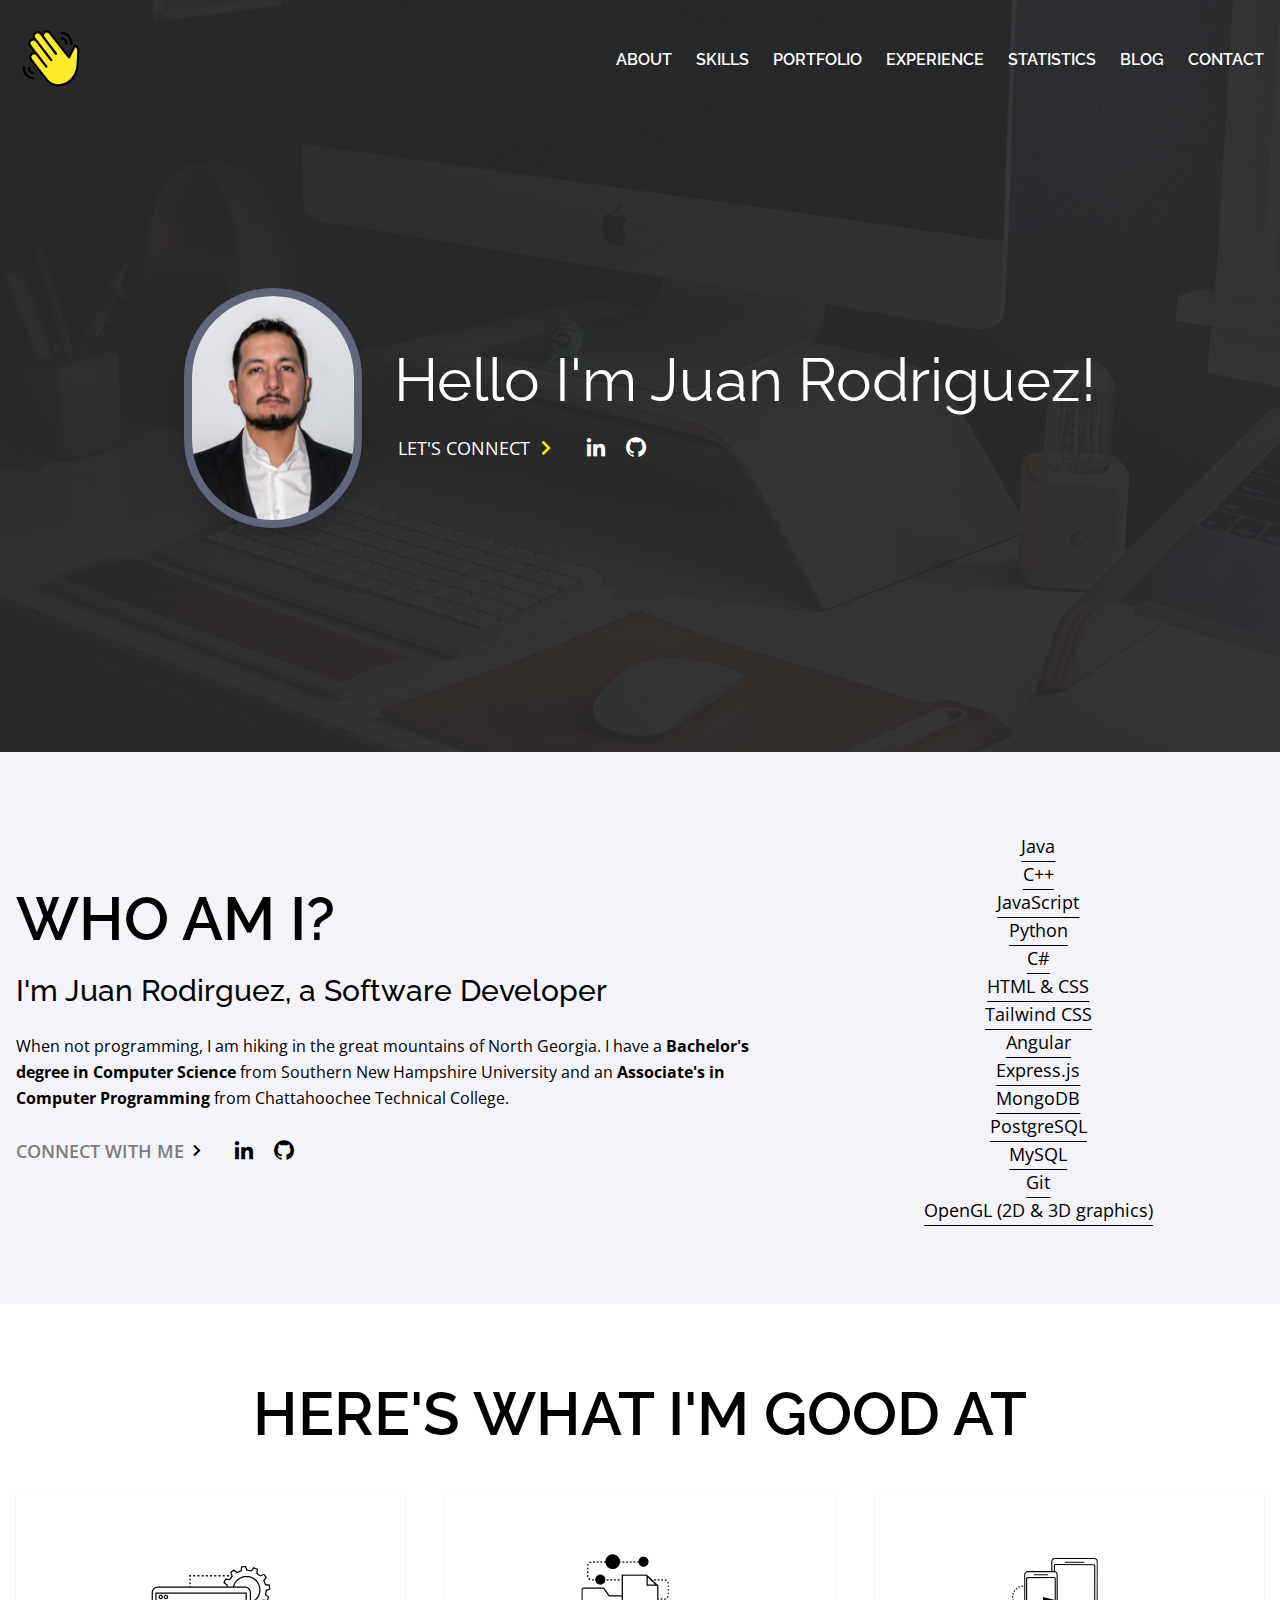
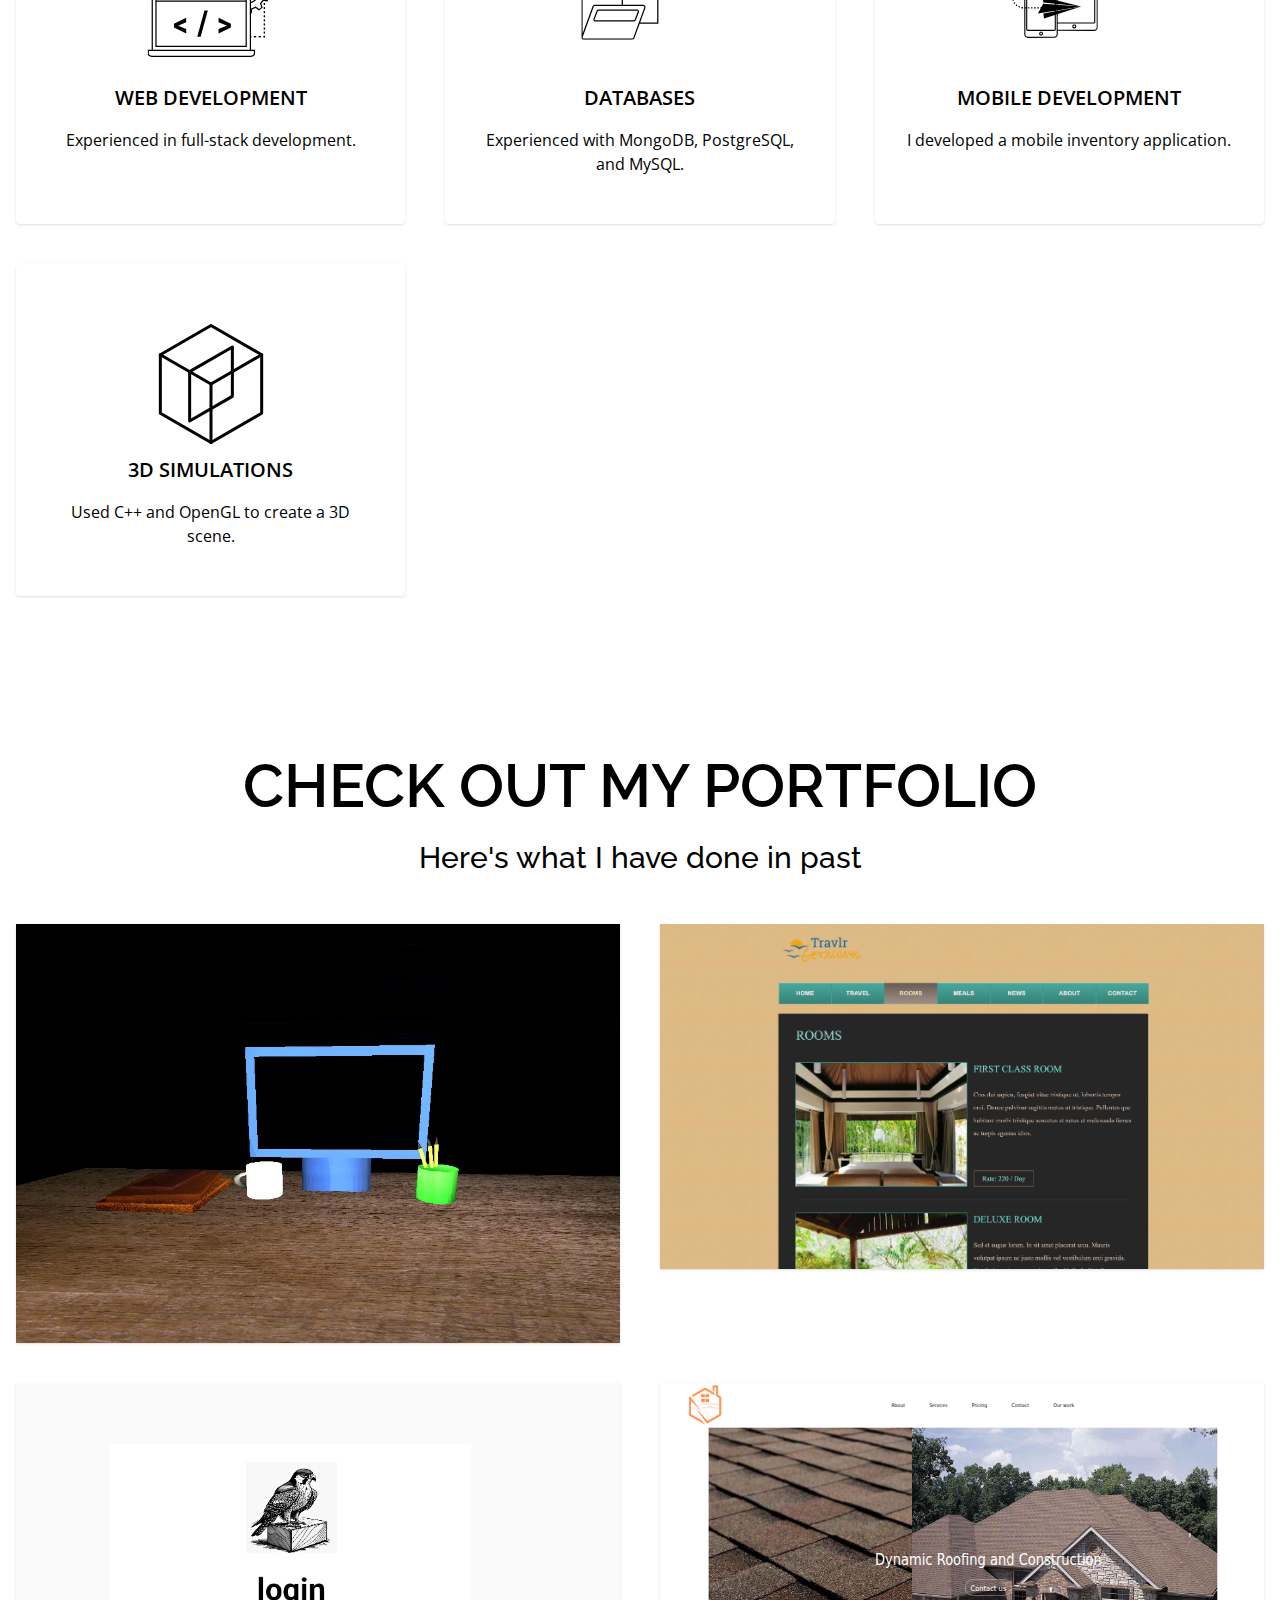
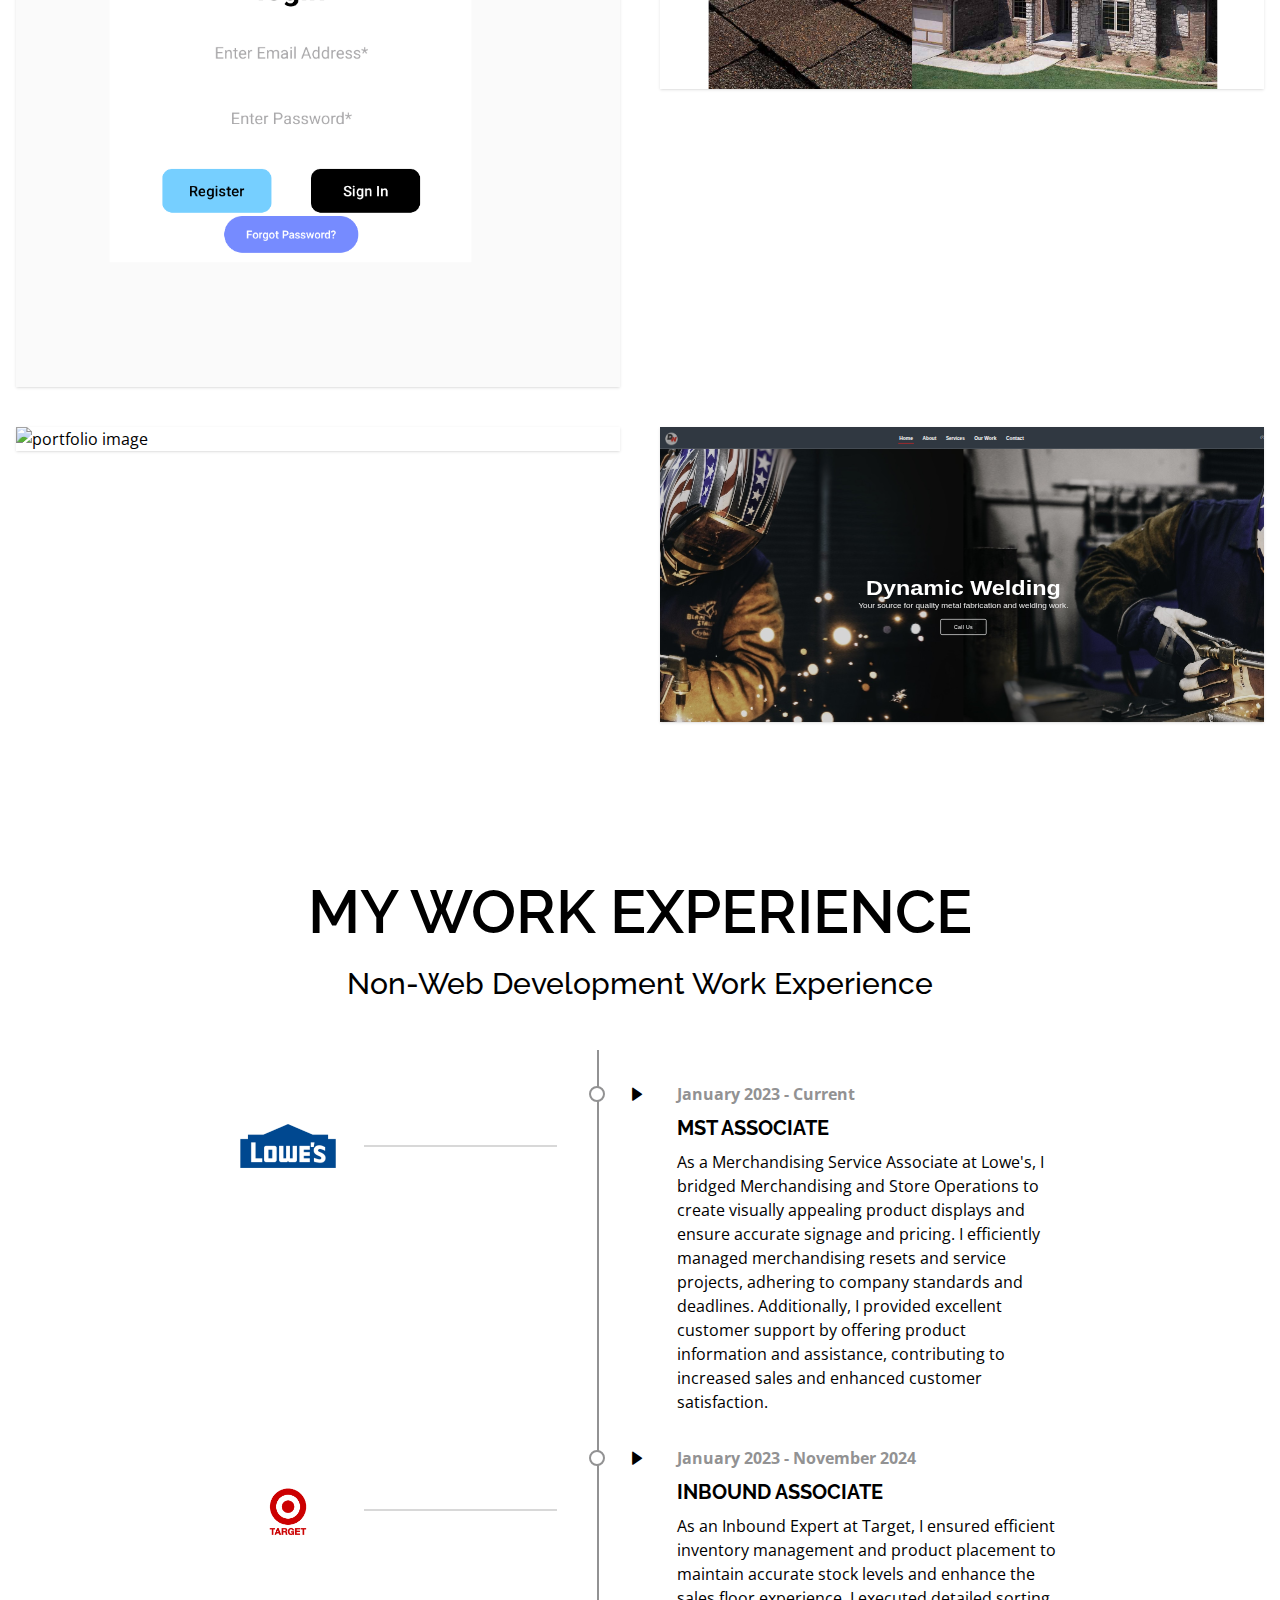
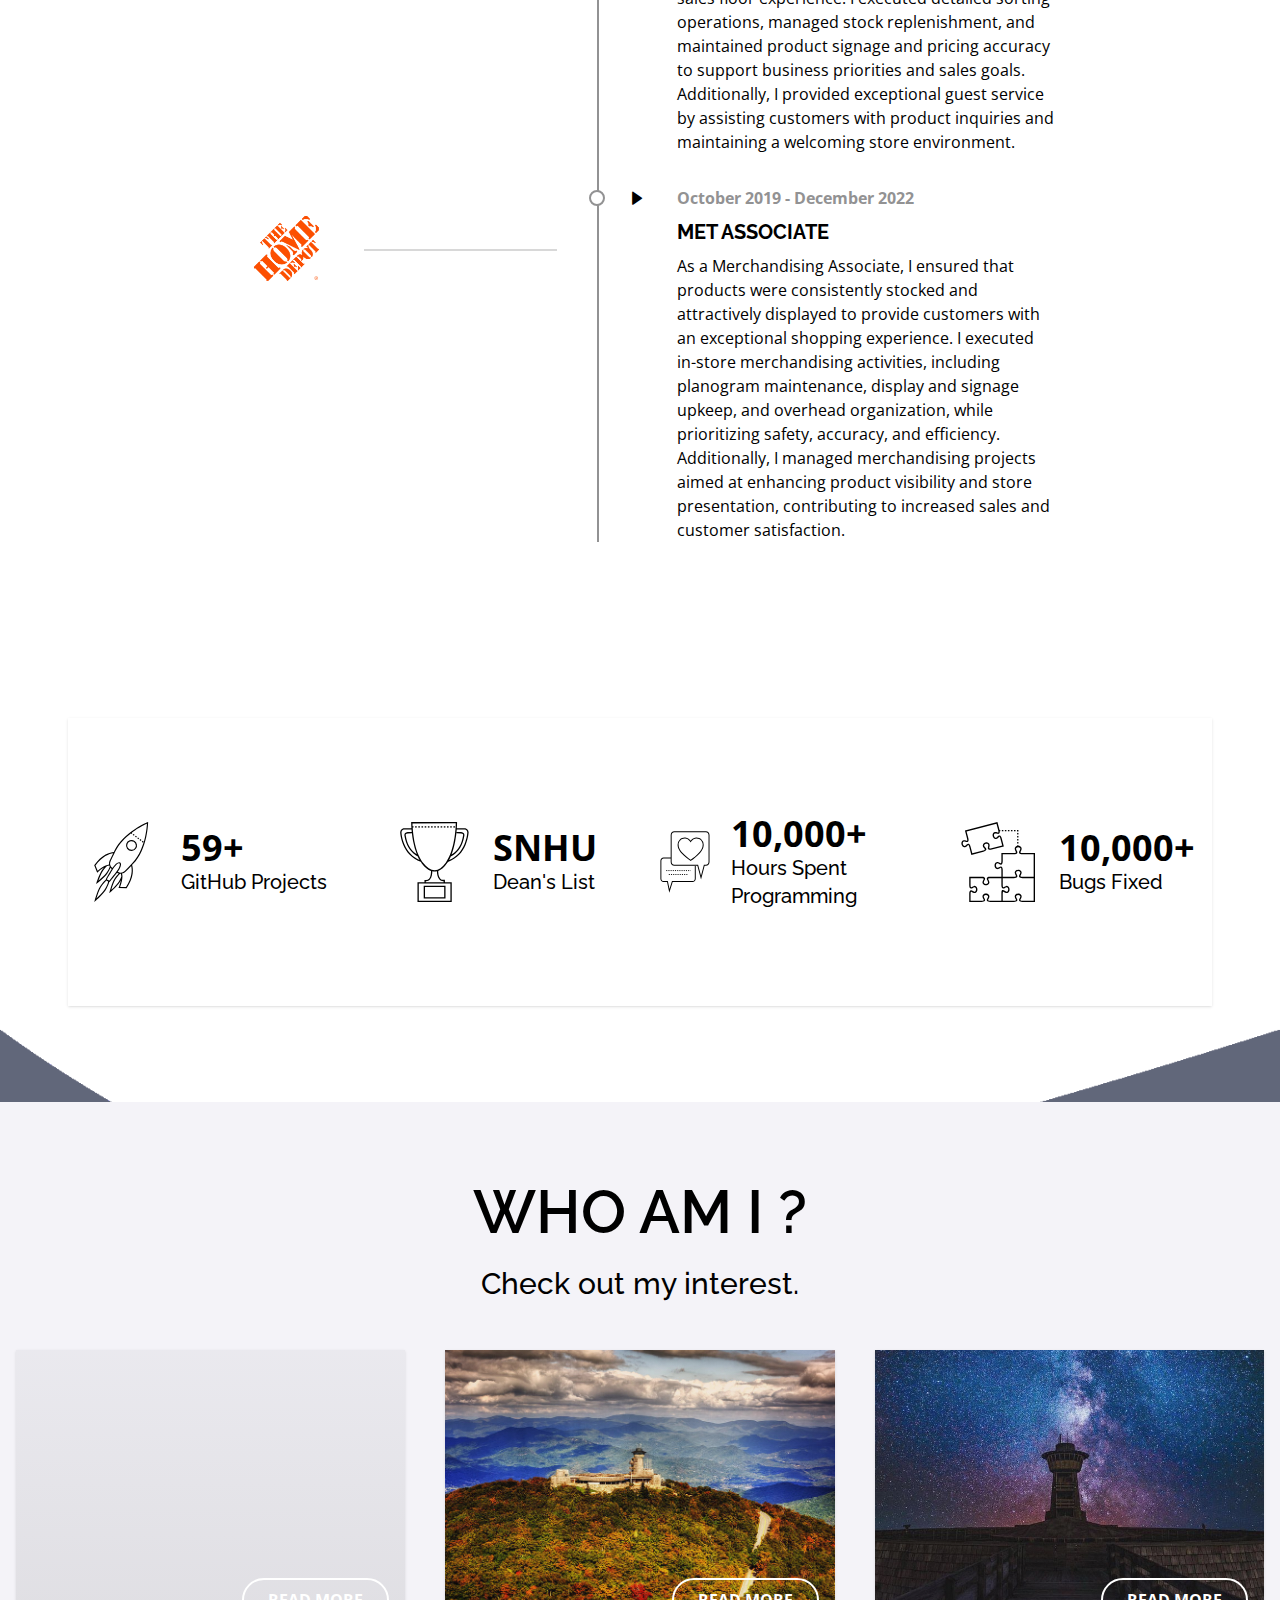
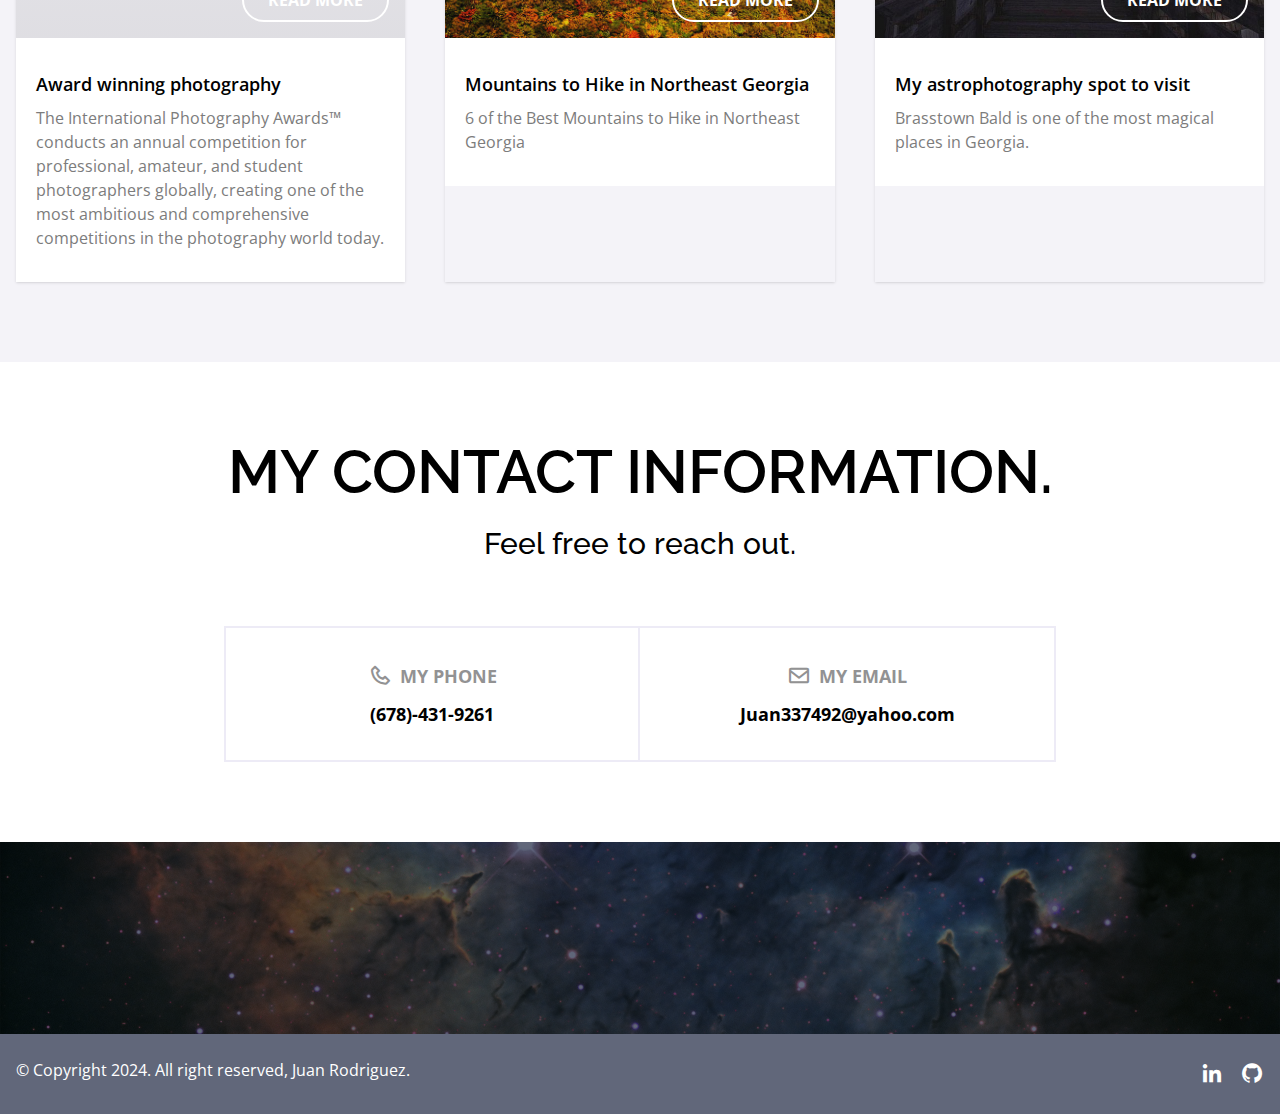
==== index.html @ d8a42fc8 "portfolio v1.8" ====
<!DOCTYPE html>
<html lang="en">

<head>
  <meta charset="utf-8" />

  <meta content="IE=edge,chrome=1" http-equiv="X-UA-Compatible" />

  <meta content="width=device-width, initial-scale=1, shrink-to-fit=no" name="viewport" />

  <title>Juan Rodriguez</title>

  <meta property="og:title" content="Juan Rodriguez portfolio" />

  <meta property="og:locale" content="en_US" />

  <link rel="canonical" href="//" />

  <meta property="og:url" content="//" />

  <meta name="description"
    content="Juan Rodriguez portfolio website." />

  <link rel="icon" type="image/png" href="assets/img/hello.svg" />

  <meta name="theme-color" content="#272829" />

  <meta property="og:site_name" content="Atom Template" />

  <meta property="og:image" content="/assets/img/social.jpg" />

  <meta name="twitter:card" content="summary_large_image" />

  <meta name="twitter:site" content="@tailwindmade" />

  <link crossorigin="crossorigin" href="https://fonts.gstatic.com" rel="preconnect" />

  <link as="style"
    href="https://fonts.googleapis.com/css2?family=Open+Sans:wght@300;400;600&family=Raleway:wght@400;500;600;700&display=swap"
    rel="preload" />

  <link
    href="https://fonts.googleapis.com/css2?family=Open+Sans:wght@300;400;600&family=Raleway:wght@400;500;600;700&display=swap"
    rel="stylesheet" />

  <link href="https://unpkg.com/boxicons@2.0.7/css/boxicons.min.css" rel="stylesheet" />

  <link crossorigin="anonymous" href="assets/styles/main.min.css" media="screen" rel="stylesheet" />

  <script defer src="https://unpkg.com/@alpine-collective/toolkit@1.0.0/dist/cdn.min.js"></script>

  <script defer src="https://unpkg.com/alpinejs@3.x.x/dist/cdn.min.js"></script>


</head>


<body :class="{ 'overflow-hidden max-h-screen': mobileMenu }" class="relative" x-data="{ mobileMenu: false }">

  <div id="main" class="relative">
    <div x-data="{
    triggerNavItem(id) {
        $scroll(id)
    },
    triggerMobileNavItem(id) {
        mobileMenu = false;
        this.triggerNavItem(id)
    }
}">
      <div class="w-full z-50 top-0 py-3 sm:py-5  absolute
  ">
        <div class="container flex items-center justify-between">
          <div>
            <a href="/">
              <img src="assets/img/hello.svg" class="w-20 lg:w-20" alt="logo image" />
            </a>
          </div>
          <div class="hidden lg:block">
            <ul class="flex items-center">

              <li class="group pl-6">

                <span @click="triggerNavItem('#about')"
                  class="cursor-pointer pt-0.5 font-header font-semibold uppercase text-white">About</span>

                <span class="block h-0.5 w-full bg-transparent group-hover:bg-yellow"></span>
              </li>

              <li class="group pl-6">

                <span @click="triggerNavItem('#services')"
                  class="cursor-pointer pt-0.5 font-header font-semibold uppercase text-white">Skills</span>

                <span class="block h-0.5 w-full bg-transparent group-hover:bg-yellow"></span>
              </li>

              <li class="group pl-6">

                <span @click="triggerNavItem('#portfolio')"
                  class="cursor-pointer pt-0.5 font-header font-semibold uppercase text-white">Portfolio</span>

                <span class="block h-0.5 w-full bg-transparent group-hover:bg-yellow"></span>
              </li>

              <li class="group pl-6">

                <span @click="triggerNavItem('#work')"
                  class="cursor-pointer pt-0.5 font-header font-semibold uppercase text-white">Experience</span>

                <span class="block h-0.5 w-full bg-transparent group-hover:bg-yellow"></span>
              </li>

              <li class="group pl-6">

                <span @click="triggerNavItem('#statistics')"
                  class="cursor-pointer pt-0.5 font-header font-semibold uppercase text-white">Statistics</span>

                <span class="block h-0.5 w-full bg-transparent group-hover:bg-yellow"></span>
              </li>

              <li class="group pl-6">

                <span @click="triggerNavItem('#blog')"
                  class="cursor-pointer pt-0.5 font-header font-semibold uppercase text-white">Blog</span>

                <span class="block h-0.5 w-full bg-transparent group-hover:bg-yellow"></span>
              </li>

              <li class="group pl-6">

                <span @click="triggerNavItem('#contact')"
                  class="cursor-pointer pt-0.5 font-header font-semibold uppercase text-white">Contact</span>

                <span class="block h-0.5 w-full bg-transparent group-hover:bg-yellow"></span>
              </li>

            </ul>
          </div>
          <div class="block lg:hidden">
            <button @click="mobileMenu = true">
              <i class="bx bx-menu text-4xl text-white"></i>
            </button>
          </div>
        </div>
      </div>

      <div
        class="pointer-events-none fixed inset-0 z-70 min-h-screen bg-black bg-opacity-70 opacity-0 transition-opacity lg:hidden"
        :class="{ 'opacity-100 pointer-events-auto': mobileMenu }">
        <div class="absolute right-0 min-h-screen w-2/3 bg-primary py-4 px-8 shadow md:w-1/3">
          <button class="absolute top-0 right-0 mt-4 mr-4" @click="mobileMenu = false">
            <img src="assets/img/icon-close.svg" class="h-10 w-auto" alt="" />
          </button>

          <ul class="mt-8 flex flex-col">

            <li class="py-2">

              <span @click="triggerMobileNavItem('#about')"
                class="cursor-pointer pt-0.5 font-header font-semibold uppercase text-white">About</span>

            </li>

            <li class="py-2">

              <span @click="triggerMobileNavItem('#services')"
                class="cursor-pointer pt-0.5 font-header font-semibold uppercase text-white">Services</span>

            </li>

            <li class="py-2">

              <span @click="triggerMobileNavItem('#portfolio')"
                class="cursor-pointer pt-0.5 font-header font-semibold uppercase text-white">Portfolio</span>

            </li>

            <li class="py-2">

              <span @click="triggerMobileNavItem('#clients')"
                class="cursor-pointer pt-0.5 font-header font-semibold uppercase text-white">Clients</span>

            </li>

            <li class="py-2">

              <span @click="triggerMobileNavItem('#work')"
                class="cursor-pointer pt-0.5 font-header font-semibold uppercase text-white">Work</span>

            </li>

            <li class="py-2">

              <span @click="triggerMobileNavItem('#statistics')"
                class="cursor-pointer pt-0.5 font-header font-semibold uppercase text-white">Statistics</span>

            </li>

            <li class="py-2">

              <span @click="triggerMobileNavItem('#blog')"
                class="cursor-pointer pt-0.5 font-header font-semibold uppercase text-white">Blog</span>

            </li>

            <li class="py-2">

              <span @click="triggerMobileNavItem('#contact')"
                class="cursor-pointer pt-0.5 font-header font-semibold uppercase text-white">Contact</span>

            </li>

          </ul>
        </div>
      </div>


      <div>
        <div class="relative bg-cover bg-center bg-no-repeat py-8"
          style="background-image: url(assets/img/bg-hero.jpg)">
          <div
            class="absolute inset-0 z-20 bg-gradient-to-r from-hero-gradient-from to-hero-gradient-to bg-cover bg-center bg-no-repeat">
          </div>

          <div class="container relative z-30 pt-20 pb-12 sm:pt-56 sm:pb-48 lg:pt-64 lg:pb-48">
            <div class="flex flex-col items-center justify-center lg:flex-row">
              <div class="rounded-full border-8 border-primary shadow-xl">
                <img src="assets/img/me.JPG" class="h-48 rounded-full sm:h-56" alt="me" />
              </div>
              <div class="pt-8 sm:pt-10 lg:pl-8 lg:pt-0">
                <h1 class="text-center font-header text-4xl text-white sm:text-left sm:text-5xl md:text-6xl">
                  Hello I'm Juan Rodriguez!
                </h1>
                <div class="flex flex-col justify-center pt-3 sm:flex-row sm:pt-5 lg:justify-start">
                  <div class="flex items-center justify-center pl-0 sm:justify-start md:pl-1">
                    <p class="font-body text-lg uppercase text-white">Let's connect</p>
                    <div class="hidden sm:block">
                      <i class="bx bx-chevron-right text-3xl text-yellow"></i>
                    </div>
                  </div>
                  <div class="flex items-center justify-center pt-5 pl-2 sm:justify-start sm:pt-0">
                    <a href="https://www.linkedin.com/in/juan-rodriguez-tech/" class="pl-4">
                      <i class="bx bxl-linkedin text-2xl text-white hover:text-yellow"></i>
                    </a>
                    <a href="https://github.com/Juan337492" class="pl-4">
                      <i class="bx bxl-github text-2xl text-white hover:text-yellow"></i>
                    </a>
                  </div>
                </div>
              </div>
            </div>
          </div>
        </div>

        <div class="bg-grey-50" id="about">
          <div class="container flex flex-col items-center py-16 md:py-20 lg:flex-row">
            <div class="w-full text-center sm:w-3/4 lg:w-3/5 lg:text-left">
              <h2 class="font-header text-4xl font-semibold uppercase text-primary sm:text-5xl lg:text-6xl">
                Who am I?
              </h2>
              <h4 class="pt-6 font-header text-xl font-medium text-black sm:text-2xl lg:text-3xl">
                I'm Juan Rodirguez, a Software Developer
              </h4>
              <p class="pt-6 font-body leading-relaxed text-grey-800">
                When not programming, I am hiking in the great mountains of North Georgia. 
                I have a <b>Bachelor's degree in Computer Science</b> from Southern New Hampshire University and an <b>Associate's in Computer Programming</b> from Chattahoochee Technical College. 
              </p>
              <div class="flex flex-col justify-center pt-6 sm:flex-row lg:justify-start">
                <div class="flex items-center justify-center sm:justify-start">
                  <p class="font-body text-lg font-semibold uppercase text-grey-20">
                    Connect with me
                  </p>
                  <div class="hidden sm:block">
                    <i class="bx bx-chevron-right text-2xl text-primary"></i>
                  </div>
                </div>
                <div class="flex items-center justify-center pt-5 pl-2 sm:justify-start sm:pt-0">
                  <a href="https://www.linkedin.com/in/juan-rodriguez-tech/" class="pl-4">
                    <i class="bx bxl-linkedin text-2xl text-primary hover:text-yellow"></i>
                  </a>
                  <a href="https://github.com/Juan337492" class="pl-4">
                    <i class="bx bxl-github text-2xl text-primary hover:text-yellow"></i>
                  </a>
                </div>
              </div>
            </div>
            <div class="w-full pl-0 pt-10 sm:w-3/4 lg:w-2/5 lg:pl-12 lg:pt-0 text-center">
             <ul class="text-lg list-none" style="text-decoration: underline;text-underline-offset: 8px;">
              <li>Java</li>
              <li>C++</li>
              <li>JavaScript</li>
              <li>Python</li>
              <li>C#</li>
              <li>HTML & CSS</li>
              <li>Tailwind CSS</li>
              <li>Angular</li>
              <li>Express.js</li>
              <li>MongoDB</li>
              <li>PostgreSQL</li>
              <li>MySQL</li>
              <li>Git</li>
              <li>OpenGL (2D & 3D graphics)</li>
              </ul>
            </div>
          </div>
        </div>

        <div class="container py-16 md:py-20" id="services">
          <h2 class="text-center font-header text-4xl font-semibold uppercase text-primary sm:text-5xl lg:text-6xl">
            Here's what I'm good at
          </h2>

          <div class="grid grid-cols-1 gap-6 pt-10 sm:grid-cols-2 md:gap-10 md:pt-12 lg:grid-cols-3">
            <div class="group rounded px-8 py-12 shadow hover:bg-primary">
              <div class="mx-auto h-24 w-24 text-center xl:h-28 xl:w-28">
                <div class="hidden group-hover:block">
                  <img src="assets/img/icon-development-white.svg"  alt="development icon" />
                </div>
                <div class="block group-hover:hidden">
                  <img src="assets/img/icon-development-black.svg" alt="development icon" />
                </div>
              </div>
              <div class="text-center">
                <h3 class="pt-8 text-lg font-semibold uppercase text-primary group-hover:text-yellow lg:text-xl">
                  WEB DEVELOPMENT
                </h3>
                <p class="text-grey pt-4 text-sm group-hover:text-white md:text-base">
                  Experienced in full-stack development.
                </p>
              </div>
            </div>
            <div class="group rounded px-8 py-12 shadow hover:bg-primary">
              <div class="mx-auto h-24 w-24 text-center xl:h-28 xl:w-28">
                <div class="hidden group-hover:block">
                  <img src="assets/img/icon-content-white.svg" alt="content marketing icon" />
                </div>
                <div class="block group-hover:hidden">
                  <img src="assets/img/icon-content-black.svg" alt="content marketing icon" />
                </div>
              </div>
              <div class="text-center">
                <h3 class="pt-8 text-lg font-semibold uppercase text-primary group-hover:text-yellow lg:text-xl">
                  DATABASES
                </h3>
                <p class="text-grey pt-4 text-sm group-hover:text-white md:text-base">
                  Experienced with MongoDB, PostgreSQL, and MySQL.
                </p>
              </div>
            </div>
            <div class="group rounded px-8 py-12 shadow hover:bg-primary">
              <div class="mx-auto h-24 w-24 text-center xl:h-28 xl:w-28">
                <div class="hidden group-hover:block">
                  <img src="assets/img/icon-mobile-white.svg" alt="Mobile Application icon" />
                </div>
                <div class="block group-hover:hidden">
                  <img src="assets/img/icon-mobile-black.svg" alt="Mobile Application icon" />
                </div>
              </div>
              <div class="text-center">
                <h3 class="pt-8 text-lg font-semibold uppercase text-primary group-hover:text-yellow lg:text-xl">
                  Mobile Development
                </h3>
                <p class="text-grey pt-4 text-sm group-hover:text-white md:text-base">
                  I developed a mobile inventory application. 
                </p>
              </div>
            </div>
            <div class="group rounded px-8 py-12 shadow hover:bg-primary">
              <div class="mx-auto h-24 w-24 text-center xl:h-28 xl:w-28">
                <div class="hidden group-hover:block">
                  <img src="assets/img/3dwhite.svg" alt="Email Marketing icon" />
                </div>
                <div class="block group-hover:hidden">
                  <img src="assets/img/3d.svg" alt="Email Marketing icon" />
                </div>
              </div>
              <div class="text-center">
                <h3 class="pt-8 text-lg font-semibold uppercase text-primary group-hover:text-yellow lg:text-xl">
                  3D Simulations
                </h3>
                <p class="text-grey pt-4 text-sm group-hover:text-white md:text-base">
                  Used C++ and OpenGL to create a 3D scene.
                </p>
              </div>
            </div>
            
          </div>
        </div>

        <div class="container py-16 md:py-20" id="portfolio">
          <h2 class="text-center font-header text-4xl font-semibold uppercase text-primary sm:text-5xl lg:text-6xl">
            Check out my Portfolio
          </h2>
          <h3 class="pt-6 text-center font-header text-xl font-medium text-black sm:text-2xl lg:text-3xl">
            Here's what I have done in past
          </h3>

          <div class="mx-auto grid w-full grid-cols-1 gap-8 pt-12 sm:w-3/4 md:gap-10 lg:w-full lg:grid-cols-2">
            <a href="https://github.com/Juan337492/CSS330-Computational-Graphics-and-Visualization" class="mx-auto transform transition-all hover:scale-105 md:mx-0">
              <img src="assets/img/3dgithub.svg" class="w-full shadow" alt="portfolio image" />
            </a>
            <a href="https://github.com/Juan337492/CS-465" class="mx-auto transform transition-all hover:scale-105 md:mx-0">
              <img src="assets/img/travelSite.png" class="w-full shadow" alt="portfolio image" />
            </a>
            <a href="https://github.com/Juan337492/PeregrineInventory/tree/main" class="mx-auto transform transition-all hover:scale-105 md:mx-0">
              <img src="assets/img/app.svg" class="w-full shadow" alt="portfolio image" />
            </a>
            <a href="https://dynamicroofingandconstruction.us/" class="mx-auto transform transition-all hover:scale-105 md:mx-0">
              <img src="assets/img/roofing.svg" class="w-full shadow" alt="portfolio image" />
            </a>
            <a href="https://lacapitalsupermarket.com/" class="mx-auto transform transition-all hover:scale-105 md:mx-0">
              <img src="assets/img/market.svg" class="w-full shadow" alt="portfolio image" />
            </a>
            <a href="https://dwwelding.llc/" class="mx-auto transform transition-all hover:scale-105 md:mx-0">
              <img src="assets/img/welding.svg" class="w-full shadow" alt="portfolio image" />
            </a>
          </div>
        </div>

        <div class="container py-16 md:py-20" id="work">
          <h2 class="text-center font-header text-4xl font-semibold uppercase text-primary sm:text-5xl lg:text-6xl">
            My work experience
          </h2>
          <h3 class="pt-6 text-center font-header text-xl font-medium text-black sm:text-2xl lg:text-3xl">
            Non-Web Development Work Experience
          </h3>

          <div class="relative mx-auto mt-12 flex w-full flex-col lg:w-2/3">
            <span class="left-2/5 absolute inset-y-0 ml-10 hidden w-0.5 bg-grey-40 md:block"></span>

            <div class="mt-8 flex flex-col text-center md:flex-row md:text-left">
              <div class="md:w-2/5">
                <div class="flex justify-center md:justify-start">
                  <span class="shrink-0">
                    <img src="assets/img/lowes.png" class="h-auto w-32" alt="company logo" />
                  </span>
                  <div class="relative ml-3 hidden w-full md:block">
                    <span class="absolute inset-x-0 top-1/2 h-0.5 -translate-y-1/2 transform bg-grey-70"></span>
                  </div>
                </div>
              </div>
              <div class="md:w-3/5">
                <div class="relative flex md:pl-18">
                  <span
                    class="absolute left-8 top-1 hidden h-4 w-4 rounded-full border-2 border-grey-40 bg-white md:block"></span>

                  <div class="mt-1 flex">
                    <i class="bx bxs-right-arrow hidden text-primary md:block"></i>
                    <div class="md:-mt-1 md:pl-8">
                      <span class="block font-body font-bold text-grey-40">January 2023 - Current</span>
                      <span class="block pt-2 font-header text-xl font-bold uppercase text-primary">MST Associate</span>
                      <div class="pt-2">
                        <span class="block font-body text-black">As a Merchandising Service Associate at Lowe's, I bridged Merchandising and Store Operations to create visually appealing product displays and ensure accurate signage and pricing. I efficiently
                          managed merchandising resets and service projects, adhering to company standards and deadlines. Additionally, I provided excellent customer support by offering product information and assistance, contributing to increased sales and enhanced customer satisfaction.</span>
                      </div>
                    </div>
                  </div>
                </div>
              </div>
            </div>
            <div class="mt-8 flex flex-col text-center md:flex-row md:text-left">
              <div class="md:w-2/5">
                <div class="flex justify-center md:justify-start">
                  <span class="shrink-0">
                    <img src="assets/img/target.png" class="h-auto w-32" alt="company logo" />
                  </span>
                  <div class="relative ml-3 hidden w-full md:block">
                    <span class="absolute inset-x-0 top-1/2 h-0.5 -translate-y-1/2 transform bg-grey-70"></span>
                  </div>
                </div>
              </div>
              <div class="md:w-3/5">
                <div class="relative flex md:pl-18">
                  <span
                    class="absolute left-8 top-1 hidden h-4 w-4 rounded-full border-2 border-grey-40 bg-white md:block"></span>

                  <div class="mt-1 flex">
                    <i class="bx bxs-right-arrow hidden text-primary md:block"></i>
                    <div class="md:-mt-1 md:pl-8">
                      <span class="block font-body font-bold text-grey-40">January 2023 - November 2024</span>
                      <span class="block pt-2 font-header text-xl font-bold uppercase text-primary">Inbound Associate</span>
                      <div class="pt-2">
                        <span class="block font-body text-black">As an Inbound Expert at Target, I ensured efficient inventory management and product placement to maintain accurate stock levels and enhance the sales floor experience. I executed detailed sorting operations, managed stock replenishment, and 
                          maintained product signage and pricing accuracy to support business priorities and sales goals. Additionally, I provided exceptional guest service by assisting customers with product inquiries and maintaining a welcoming store environment.</span>
                      </div>
                    </div>
                  </div>
                </div>
              </div>
            </div>
            <div class="mt-8 flex flex-col text-center md:flex-row md:text-left">
              <div class="md:w-2/5">
                <div class="flex justify-center md:justify-start">
                  <span class="shrink-0">
                    <img src="assets/img/homedepot.png" class="h-auto w-32" alt="company logo" />
                  </span>
                  <div class="relative ml-3 hidden w-full md:block">
                    <span class="absolute inset-x-0 top-1/2 h-0.5 -translate-y-1/2 transform bg-grey-70"></span>
                  </div>
                </div>
              </div>
              <div class="md:w-3/5">
                <div class="relative flex md:pl-18">
                  <span
                    class="absolute left-8 top-1 hidden h-4 w-4 rounded-full border-2 border-grey-40 bg-white md:block"></span>

                  <div class="mt-1 flex">
                    <i class="bx bxs-right-arrow hidden text-primary md:block"></i>
                    <div class="md:-mt-1 md:pl-8">
                      <span class="block font-body font-bold text-grey-40">October 2019 - December 2022</span>
                      <span class="block pt-2 font-header text-xl font-bold uppercase text-primary">MET Associate</span>
                      <div class="pt-2">
                        <span class="block font-body text-black">As a Merchandising Associate, I ensured that products were consistently stocked and attractively displayed to provide customers with an exceptional shopping experience. I executed in-store merchandising activities, including planogram maintenance, display and signage upkeep, 
                          and overhead organization, while prioritizing safety, accuracy, and efficiency. Additionally, I managed merchandising projects aimed at enhancing product visibility and store presentation, contributing to increased sales and customer satisfaction.</span>
                      </div>
                    </div>
                  </div>
                </div>
              </div>
            </div>
          </div>
        </div>

        <div class="bg-cover bg-top bg-no-repeat pb-16 md:py-16 lg:py-24"
          style="background-image: url(assets/img/lineBG.svg)" id="statistics">
          <div class="container">
            <div class="mx-auto w-5/6 bg-white py-16 shadow md:w-11/12 lg:py-20 xl:py-24 2xl:w-full">
              <div class="grid grid-cols-2 gap-5 md:gap-8 xl:grid-cols-4 xl:gap-5">
                <div class="flex flex-col items-center justify-center text-center md:flex-row md:text-left">
                  <div>
                    <img src="assets/img/icon-project.svg" class="mx-auto h-12 w-auto md:h-20" alt="icon project" />
                  </div>
                  <div class="pt-5 md:pl-5 md:pt-0">
                    <h1 class="font-body text-2xl font-bold text-primary md:text-4xl">
                      59+
                    </h1>
                    <h4 class="text-grey-dark font-header text-base font-medium leading-loose md:text-xl">
                      GitHub Projects
                    </h4>
                  </div>
                </div>

                <div class="flex flex-col items-center justify-center text-center md:flex-row md:text-left">
                  <div>
                    <img src="assets/img/icon-award.svg" class="mx-auto h-12 w-auto md:h-20" alt="icon award" />
                  </div>
                  <div class="pt-5 md:pl-5 md:pt-0">
                    <h1 class="font-body text-2xl font-bold text-primary md:text-4xl">
                      SNHU
                    </h1>
                    <h4 class="text-grey-dark font-header text-base font-medium leading-loose md:text-xl">
                      Dean's List
                    </h4>
                  </div>
                </div>

                <div
                  class="mt-6 flex flex-col items-center justify-center text-center md:mt-10 md:flex-row md:text-left lg:mt-0">
                  <div>
                    <img src="assets/img/icon-happy.svg" class="mx-auto h-12 w-auto md:h-20"
                      alt="icon happy clients" />
                  </div>
                  <div class="pt-5 md:pl-5 md:pt-0">
                    <h1 class="font-body text-2xl font-bold text-primary md:text-4xl">
                      10,000+
                    </h1>
                    <h4 class="text-grey-dark font-header text-base font-medium leading-loose md:text-xl">
                      Hours Spent Programming
                    </h4>
                  </div>
                </div>

                <div
                  class="mt-6 flex flex-col items-center justify-center text-center md:mt-10 md:flex-row md:text-left lg:mt-0">
                  <div>
                    <img src="assets/img/icon-puzzle.svg" class="mx-auto h-12 w-auto md:h-20" alt="icon puzzle" />
                  </div>
                  <div class="pt-5 md:pl-5 md:pt-0">
                    <h1 class="font-body text-2xl font-bold text-primary md:text-4xl">
                      10,000+
                    </h1>
                    <h4 class="text-grey-dark font-header text-base font-medium leading-loose md:text-xl">
                      Bugs Fixed
                    </h4>
                  </div>
                </div>
              </div>
            </div>
          </div>
        </div>

        <div class="bg-grey-50" id="blog">
          <div class="container py-16 md:py-20">
            <h2 class="text-center font-header text-4xl font-semibold uppercase text-primary sm:text-5xl lg:text-6xl">
              Who am I ?
            </h2>
            <h4 class="pt-6 text-center font-header text-xl font-medium text-black sm:text-2xl lg:text-3xl">
              Check out my interest.
            </h4>
            <div class="mx-auto grid w-full grid-cols-1 gap-6 pt-12 sm:w-3/4 lg:w-full lg:grid-cols-3 xl:gap-10">
              <a href="https://photoawards.com/winner/?compName=One+Shot+-+Color" class="shadow">
                <div style="background-image: url(assets/img/colors.jpeg)"
                  class="group relative h-72 bg-cover bg-center bg-no-repeat sm:h-84 lg:h-64 xl:h-72">
                  <span
                    class="absolute inset-0 block bg-gradient-to-b from-blog-gradient-from to-blog-gradient-to bg-cover bg-center bg-no-repeat opacity-10 transition-opacity group-hover:opacity-50"></span>
                  <span
                    class="absolute right-0 bottom-0 mr-4 mb-4 block rounded-full border-2 border-white px-6 py-2 text-center font-body text-sm font-bold uppercase text-white md:text-base">Read
                    More</span>
                </div>
                <div class="bg-white py-6 px-5 xl:py-8">
                  <span class="block font-body text-lg font-semibold text-black">Award winning photography</span>
                  <span class="block pt-2 font-body text-grey-20">The International Photography Awards™ conducts an annual competition for 
                    professional, amateur, and student photographers globally, creating one of the most ambitious and comprehensive competitions in the photography world today.</span>
                </div>
              </a>
              <a href="https://exploregeorgia.org/things-to-do/list/best-mountains-to-hike-in-northeast-georgia" class="shadow">
                <div style="background-image: url(assets/img/brasstown.jpg)"
                  class="group relative h-72 bg-cover bg-center bg-no-repeat sm:h-84 lg:h-64 xl:h-72">
                  <span
                    class="absolute inset-0 block bg-gradient-to-b from-blog-gradient-from to-blog-gradient-to bg-cover bg-center bg-no-repeat opacity-10 transition-opacity group-hover:opacity-50"></span>
                  <span
                    class="absolute right-0 bottom-0 mr-4 mb-4 block rounded-full border-2 border-white px-6 py-2 text-center font-body text-sm font-bold uppercase text-white md:text-base">Read
                    More</span>
                </div>
                <div class="bg-white py-6 px-5 xl:py-8">
                  <span class="block font-body text-lg font-semibold text-black">Mountains to Hike in Northeast Georgia</span>
                  <span class="block pt-2 font-body text-grey-20">6 of the Best Mountains to Hike in Northeast Georgia</span>
                </div>
              </a>
              <a href="https://www.onlyinyourstate.com/nature/georgia/best-stargazing-in-the-world-ga" class="shadow">
                <div style="background-image: url(assets/img/night.jpg)"
                  class="group relative h-72 bg-cover bg-center bg-no-repeat sm:h-84 lg:h-64 xl:h-72">
                  <span
                    class="absolute inset-0 block bg-gradient-to-b from-blog-gradient-from to-blog-gradient-to bg-cover bg-center bg-no-repeat opacity-10 transition-opacity group-hover:opacity-50"></span>
                  <span
                    class="absolute right-0 bottom-0 mr-4 mb-4 block rounded-full border-2 border-white px-6 py-2 text-center font-body text-sm font-bold uppercase text-white md:text-base">Read
                    More</span>
                </div>
                <div class="bg-white py-6 px-5 xl:py-8">
                  <span class="block font-body text-lg font-semibold text-black">My astrophotography spot to visit</span>
                  <span class="block pt-2 font-body text-grey-20">Brasstown Bald is one of the most magical places in Georgia. </span>
                </div>
              </a>
            </div>
          </div>
        </div>

        <div class="container py-16 md:py-20" id="contact">
          <h2 class="text-center font-header text-4xl font-semibold uppercase text-primary sm:text-5xl lg:text-6xl">
            My contact information.
          </h2>
          <h4 class="pt-6 text-center font-header text-xl font-medium text-black sm:text-2xl lg:text-3xl">
            Feel free to reach out.
          </h4>

          <div class="flex flex-col pt-16 lg:flex-row items-center justify-center">
            <div class="w-full border-2 border-grey-60 px-6 py-6 sm:py-8 lg:w-1/3">
              <div class="flex items-center justify-center">
                <i class="bx bx-phone text-2xl text-grey-40"></i>
                <p class="pl-2 font-body font-bold uppercase text-grey-40 lg:text-lg">
                  My Phone
                </p>
              </div>
              <p  class="pt-2 text-center font-body font-bold text-primary lg:text-lg">
               <a href="tel:6784319261"> (678)-431-9261 </a>
              </p>
            </div>
            <div class="w-full border-2 border-grey-60 px-6 py-6 sm:py-8 lg:w-1/3 lg:border-t-2 lg:border-l-0">
              <div class="flex items-center justify-center">
                <i class="bx bx-envelope text-2xl text-grey-40"></i>
                <p class="pl-2 font-body font-bold uppercase text-grey-40 lg:text-lg">
                  My Email
                </p>
              </div>
              <p  class="pt-2 text-center font-body font-bold text-primary lg:text-lg">
                <a href="mailto:juan337492@yahoo.com"> Juan337492@yahoo.com </a>
              </p>
            </div>
          </div>
          
        </div>



        <div class="relative bg-primary bg-cover bg-center bg-no-repeat py-16 bg-blend-multiply lg:py-24"
          style="background-image: url(assets/img/space.jpg)">
        </div>
      </div>

      <div class="bg-primary">
        <div class="container flex flex-col justify-between py-6 sm:flex-row">
          <p class="text-center font-body text-white md:text-left">
            © Copyright 2024. All right reserved, Juan Rodriguez.
          </p>
          <div class="flex items-center justify-center pt-5 sm:justify-start sm:pt-0">
            <a href="https://www.linkedin.com/in/juan-rodriguez-tech/" class="pl-4">
              <i class="bx bxl-linkedin text-2xl text-white hover:text-yellow"></i>
            </a>
            <a href="https://github.com/Juan337492" class="pl-4">
              <i class="bx bxl-github text-2xl text-white hover:text-yellow"></i>
            </a>
          </div>
        </div>
      </div>

    </div>

    <script src="assets/js/main.js"></script>


</body>

</html>
---- assets/styles/main.min.css ----
/*! tailwindcss v3.0.23 | MIT License | https://tailwindcss.com*/
*,
:after,
:before {
    border: 0 solid;
    -webkit-box-sizing: border-box;
    box-sizing: border-box
}

:after,
:before {
    --tw-content: ""
}

html {
    -webkit-text-size-adjust: 100%;
    font-family: ui-sans-serif, system-ui, -apple-system, BlinkMacSystemFont, Segoe UI, Roboto, Helvetica Neue, Arial, Noto Sans, sans-serif, Apple Color Emoji, Segoe UI Emoji, Segoe UI Symbol, Noto Color Emoji;
    line-height: 1.5;
    -moz-tab-size: 4;
    -o-tab-size: 4;
    tab-size: 4
}

body {
    line-height: inherit;
    margin: 0
}

hr {
    border-top-width: 1px;
    color: inherit;
    height: 0
}

abbr:where([title]) {
    -webkit-text-decoration: underline dotted;
    text-decoration: underline dotted
}

h1,
h2,
h3,
h4,
h5,
h6 {
    font-size: inherit;
    font-weight: inherit
}

a {
    color: inherit;
    text-decoration: inherit
}

b,
strong {
    font-weight: bolder
}

code,
kbd,
pre,
samp {
    font-family: ui-monospace, SFMono-Regular, Menlo, Monaco, Consolas, Liberation Mono, Courier New, monospace;
    font-size: 1em
}

small {
    font-size: 80%
}

sub,
sup {
    font-size: 75%;
    line-height: 0;
    position: relative;
    vertical-align: baseline
}

sub {
    bottom: -.25em
}

sup {
    top: -.5em
}

table {
    border-collapse: collapse;
    border-color: inherit;
    text-indent: 0
}

button,
input,
optgroup,
select,
textarea {
    color: inherit;
    font-family: inherit;
    font-size: 100%;
    line-height: inherit;
    margin: 0;
    padding: 0
}

button,
select {
    text-transform: none
}

[type=button],
[type=reset],
[type=submit],
button {
    -webkit-appearance: button;
    background-color: transparent;
    background-image: none
}

:-moz-focusring {
    outline: auto
}

:-moz-ui-invalid {
    box-shadow: none
}

progress {
    vertical-align: baseline
}

::-webkit-inner-spin-button,
::-webkit-outer-spin-button {
    height: auto
}

[type=search] {
    -webkit-appearance: textfield;
    outline-offset: -2px
}

::-webkit-search-decoration {
    -webkit-appearance: none
}

::-webkit-file-upload-button {
    -webkit-appearance: button;
    font: inherit
}

summary {
    display: list-item
}

blockquote,
dd,
dl,
figure,
h1,
h2,
h3,
h4,
h5,
h6,
hr,
p,
pre {
    margin: 0
}

fieldset {
    margin: 0
}

fieldset,
legend {
    padding: 0
}

menu,
ol,
ul {
    list-style: none;
    margin: 0;
    padding: 0
}

textarea {
    resize: vertical
}

input::-webkit-input-placeholder,
textarea::-webkit-input-placeholder {
    color: #9ca3af;
    opacity: 1
}

input::-moz-placeholder,
textarea::-moz-placeholder {
    color: #9ca3af;
    opacity: 1
}

input:-ms-input-placeholder,
textarea:-ms-input-placeholder {
    color: #9ca3af;
    opacity: 1
}

input::-ms-input-placeholder,
textarea::-ms-input-placeholder {
    color: #9ca3af;
    opacity: 1
}

input::placeholder,
textarea::placeholder {
    color: #9ca3af;
    opacity: 1
}

[role=button],
button {
    cursor: pointer
}

:disabled {
    cursor: default
}

audio,
canvas,
embed,
iframe,
img,
object,
svg,
video {
    display: block;
    vertical-align: middle
}

img,
video {
    height: auto;
    max-width: 100%
}

[hidden] {
    display: none
}

[multiple],
[type=date],
[type=datetime-local],
[type=email],
[type=month],
[type=number],
[type=password],
[type=search],
[type=tel],
[type=text],
[type=time],
[type=url],
[type=week],
select,
textarea {
    --tw-shadow: 0 0 #0000;
    -webkit-appearance: none;
    -moz-appearance: none;
    appearance: none;
    background-color: #fff;
    border-color: #6b7280;
    border-radius: 0;
    border-width: 1px;
    font-size: 1rem;
    line-height: 1.5rem;
    padding: .5rem .75rem
}

[multiple]:focus,
[type=date]:focus,
[type=datetime-local]:focus,
[type=email]:focus,
[type=month]:focus,
[type=number]:focus,
[type=password]:focus,
[type=search]:focus,
[type=tel]:focus,
[type=text]:focus,
[type=time]:focus,
[type=url]:focus,
[type=week]:focus,
select:focus,
textarea:focus {
    --tw-ring-inset: var(--tw-empty,
            /*!*/
            /*!*/
        );
    --tw-ring-offset-width: 0px;
    --tw-ring-offset-color: #fff;
    --tw-ring-color: #2563eb;
    --tw-ring-offset-shadow: var(--tw-ring-inset) 0 0 0 var(--tw-ring-offset-width) var(--tw-ring-offset-color);
    --tw-ring-shadow: var(--tw-ring-inset) 0 0 0 calc(1px + var(--tw-ring-offset-width)) var(--tw-ring-color);
    border-color: #2563eb;
    -webkit-box-shadow: var(--tw-ring-offset-shadow), var(--tw-ring-shadow), var(--tw-shadow);
    box-shadow: var(--tw-ring-offset-shadow), var(--tw-ring-shadow), var(--tw-shadow);
    outline: 2px solid transparent;
    outline-offset: 2px
}

input::-webkit-input-placeholder,
textarea::-webkit-input-placeholder {
    color: #6b7280;
    opacity: 1
}

input::-moz-placeholder,
textarea::-moz-placeholder {
    color: #6b7280;
    opacity: 1
}

input:-ms-input-placeholder,
textarea:-ms-input-placeholder {
    color: #6b7280;
    opacity: 1
}

input::-ms-input-placeholder,
textarea::-ms-input-placeholder {
    color: #6b7280;
    opacity: 1
}

input::placeholder,
textarea::placeholder {
    color: #6b7280;
    opacity: 1
}

::-webkit-datetime-edit-fields-wrapper {
    padding: 0
}

::-webkit-date-and-time-value {
    min-height: 1.5em
}

select {
    -webkit-print-color-adjust: exact;
    background-image: url("data:image/svg+xml;charset=utf-8,%3Csvg xmlns='http://www.w3.org/2000/svg' fill='none' viewBox='0 0 20 20'%3E%3Cpath stroke='%236b7280' stroke-linecap='round' stroke-linejoin='round' stroke-width='1.5' d='m6 8 4 4 4-4'/%3E%3C/svg%3E");
    background-position: right .5rem center;
    background-repeat: no-repeat;
    background-size: 1.5em 1.5em;
    color-adjust: exact;
    padding-right: 2.5rem
}

[multiple] {
    -webkit-print-color-adjust: unset;
    background-image: none;
    background-position: 0 0;
    background-repeat: unset;
    background-size: initial;
    color-adjust: unset;
    padding-right: .75rem
}

[type=checkbox],
[type=radio] {
    -webkit-print-color-adjust: exact;
    -ms-flex-negative: 0;
    --tw-shadow: 0 0 #0000;
    -webkit-appearance: none;
    -moz-appearance: none;
    appearance: none;
    background-color: #fff;
    background-origin: border-box;
    border-color: #6b7280;
    border-width: 1px;
    color: #2563eb;
    color-adjust: exact;
    display: inline-block;
    flex-shrink: 0;
    height: 1rem;
    padding: 0;
    -webkit-user-select: none;
    -moz-user-select: none;
    -ms-user-select: none;
    user-select: none;
    vertical-align: middle;
    width: 1rem
}

[type=checkbox] {
    border-radius: 0
}

[type=radio] {
    border-radius: 100%
}

[type=checkbox]:focus,
[type=radio]:focus {
    --tw-ring-inset: var(--tw-empty,
            /*!*/
            /*!*/
        );
    --tw-ring-offset-width: 2px;
    --tw-ring-offset-color: #fff;
    --tw-ring-color: #2563eb;
    --tw-ring-offset-shadow: var(--tw-ring-inset) 0 0 0 var(--tw-ring-offset-width) var(--tw-ring-offset-color);
    --tw-ring-shadow: var(--tw-ring-inset) 0 0 0 calc(2px + var(--tw-ring-offset-width)) var(--tw-ring-color);
    -webkit-box-shadow: var(--tw-ring-offset-shadow), var(--tw-ring-shadow), var(--tw-shadow);
    box-shadow: var(--tw-ring-offset-shadow), var(--tw-ring-shadow), var(--tw-shadow);
    outline: 2px solid transparent;
    outline-offset: 2px
}

[type=checkbox]:checked,
[type=radio]:checked {
    background-color: currentColor;
    background-position: 50%;
    background-repeat: no-repeat;
    background-size: 100% 100%;
    border-color: transparent
}

[type=checkbox]:checked {
    background-image: url("data:image/svg+xml;charset=utf-8,%3Csvg viewBox='0 0 16 16' fill='%23fff' xmlns='http://www.w3.org/2000/svg'%3E%3Cpath d='M12.207 4.793a1 1 0 0 1 0 1.414l-5 5a1 1 0 0 1-1.414 0l-2-2a1 1 0 0 1 1.414-1.414L6.5 9.086l4.293-4.293a1 1 0 0 1 1.414 0z'/%3E%3C/svg%3E")
}

[type=radio]:checked {
    background-image: url("data:image/svg+xml;charset=utf-8,%3Csvg viewBox='0 0 16 16' fill='%23fff' xmlns='http://www.w3.org/2000/svg'%3E%3Ccircle cx='8' cy='8' r='3'/%3E%3C/svg%3E")
}

[type=checkbox]:checked:focus,
[type=checkbox]:checked:hover,
[type=radio]:checked:focus,
[type=radio]:checked:hover {
    background-color: currentColor;
    border-color: transparent
}

[type=checkbox]:indeterminate {
    background-color: currentColor;
    background-image: url("data:image/svg+xml;charset=utf-8,%3Csvg xmlns='http://www.w3.org/2000/svg' fill='none' viewBox='0 0 16 16'%3E%3Cpath stroke='%23fff' stroke-linecap='round' stroke-linejoin='round' stroke-width='2' d='M4 8h8'/%3E%3C/svg%3E");
    background-position: 50%;
    background-repeat: no-repeat;
    background-size: 100% 100%;
    border-color: transparent
}

[type=checkbox]:indeterminate:focus,
[type=checkbox]:indeterminate:hover {
    background-color: currentColor;
    border-color: transparent
}

[type=file] {
    background: unset;
    border-color: inherit;
    border-radius: 0;
    border-width: 0;
    font-size: unset;
    line-height: inherit;
    padding: 0
}

[type=file]:focus {
    outline: 1px auto -webkit-focus-ring-color
}

*,
:after,
:before {
    --tw-translate-x: 0;
    --tw-translate-y: 0;
    --tw-rotate: 0;
    --tw-skew-x: 0;
    --tw-skew-y: 0;
    --tw-scale-x: 1;
    --tw-scale-y: 1;
    --tw-pan-x: ;
    --tw-pan-y: ;
    --tw-pinch-zoom: ;
    --tw-scroll-snap-strictness: proximity;
    --tw-ordinal: ;
    --tw-slashed-zero: ;
    --tw-numeric-figure: ;
    --tw-numeric-spacing: ;
    --tw-numeric-fraction: ;
    --tw-ring-inset: ;
    --tw-ring-offset-width: 0px;
    --tw-ring-offset-color: #fff;
    --tw-ring-color: rgba(59, 130, 246, .5);
    --tw-ring-offset-shadow: 0 0 #0000;
    --tw-ring-shadow: 0 0 #0000;
    --tw-shadow: 0 0 #0000;
    --tw-shadow-colored: 0 0 #0000;
    --tw-blur: ;
    --tw-brightness: ;
    --tw-contrast: ;
    --tw-grayscale: ;
    --tw-hue-rotate: ;
    --tw-invert: ;
    --tw-saturate: ;
    --tw-sepia: ;
    --tw-drop-shadow: ;
    --tw-backdrop-blur: ;
    --tw-backdrop-brightness: ;
    --tw-backdrop-contrast: ;
    --tw-backdrop-grayscale: ;
    --tw-backdrop-hue-rotate: ;
    --tw-backdrop-invert: ;
    --tw-backdrop-opacity: ;
    --tw-backdrop-saturate: ;
    --tw-backdrop-sepia:
}

.container {
    margin-left: auto;
    margin-right: auto;
    padding-left: 1rem;
    padding-right: 1rem;
    width: 100%
}

@media (min-width:375px) {
    .container {
        max-width: 375px
    }
}

@media (min-width:640px) {
    .container {
        max-width: 640px
    }
}

@media (min-width:768px) {
    .container {
        max-width: 768px
    }
}

@media (min-width:1024px) {
    .container {
        max-width: 1024px
    }
}

@media (min-width:1280px) {
    .container {
        max-width: 1280px
    }
}

@media (min-width:1536px) {
    .container {
        max-width: 1536px
    }
}

.prose {
    color: var(--tw-prose-body);
    max-width: 65ch
}

.prose :where([class~=lead]):not(:where([class~=not-prose] *)) {
    color: var(--tw-prose-lead);
    font-size: 1.25em;
    line-height: 1.6;
    margin-bottom: 1.2em;
    margin-top: 1.2em
}

.prose :where(a):not(:where([class~=not-prose] *)) {
    color: var(--tw-prose-links);
    font-weight: 500;
    text-decoration: underline
}

.prose :where(strong):not(:where([class~=not-prose] *)) {
    color: var(--tw-prose-bold);
    font-weight: 600
}

.prose :where(ol):not(:where([class~=not-prose] *)) {
    list-style-type: decimal;
    padding-left: 1.625em
}

.prose :where(ol[type=A]):not(:where([class~=not-prose] *)) {
    list-style-type: upper-alpha
}

.prose :where(ol[type=a]):not(:where([class~=not-prose] *)) {
    list-style-type: lower-alpha
}

.prose :where(ol[type=A s]):not(:where([class~=not-prose] *)) {
    list-style-type: upper-alpha
}

.prose :where(ol[type=a s]):not(:where([class~=not-prose] *)) {
    list-style-type: lower-alpha
}

.prose :where(ol[type=I]):not(:where([class~=not-prose] *)) {
    list-style-type: upper-roman
}

.prose :where(ol[type=i]):not(:where([class~=not-prose] *)) {
    list-style-type: lower-roman
}

.prose :where(ol[type=I s]):not(:where([class~=not-prose] *)) {
    list-style-type: upper-roman
}

.prose :where(ol[type=i s]):not(:where([class~=not-prose] *)) {
    list-style-type: lower-roman
}

.prose :where(ol[type="1"]):not(:where([class~=not-prose] *)) {
    list-style-type: decimal
}

.prose :where(ul):not(:where([class~=not-prose] *)) {
    list-style-type: disc;
    padding-left: 1.625em
}

.prose :where(ol>li):not(:where([class~=not-prose] *))::marker {
    color: var(--tw-prose-counters);
    font-weight: 400
}

.prose :where(ul>li):not(:where([class~=not-prose] *))::marker {
    color: var(--tw-prose-bullets)
}

.prose :where(hr):not(:where([class~=not-prose] *)) {
    border-color: var(--tw-prose-hr);
    border-top-width: 1px;
    margin-bottom: 3em;
    margin-top: 3em
}

.prose :where(blockquote):not(:where([class~=not-prose] *)) {
    border-left-color: var(--tw-prose-quote-borders);
    border-left-width: .25rem;
    color: var(--tw-prose-quotes);
    font-style: italic;
    font-weight: 500;
    margin-bottom: 1.6em;
    margin-top: 1.6em;
    padding-left: 1em;
    quotes: "\201C" "\201D" "\2018" "\2019"
}

.prose :where(blockquote p:first-of-type):not(:where([class~=not-prose] *)):before {
    content: open-quote
}

.prose :where(blockquote p:last-of-type):not(:where([class~=not-prose] *)):after {
    content: close-quote
}

.prose :where(h1):not(:where([class~=not-prose] *)) {
    color: var(--tw-prose-headings);
    font-size: 2.25em;
    font-weight: 800;
    line-height: 1.1111111;
    margin-bottom: .8888889em;
    margin-top: 0
}

.prose :where(h1 strong):not(:where([class~=not-prose] *)) {
    font-weight: 900
}

.prose :where(h2):not(:where([class~=not-prose] *)) {
    color: var(--tw-prose-headings);
    font-size: 1.5em;
    font-weight: 700;
    line-height: 1.3333333;
    margin-bottom: 1em;
    margin-top: 2em
}

.prose :where(h2 strong):not(:where([class~=not-prose] *)) {
    font-weight: 800
}

.prose :where(h3):not(:where([class~=not-prose] *)) {
    color: var(--tw-prose-headings);
    font-size: 1.25em;
    font-weight: 600;
    line-height: 1.6;
    margin-bottom: .6em;
    margin-top: 1.6em
}

.prose :where(h3 strong):not(:where([class~=not-prose] *)) {
    font-weight: 700
}

.prose :where(h4):not(:where([class~=not-prose] *)) {
    color: var(--tw-prose-headings);
    font-weight: 600;
    line-height: 1.5;
    margin-bottom: .5em;
    margin-top: 1.5em
}

.prose :where(h4 strong):not(:where([class~=not-prose] *)) {
    font-weight: 700
}

.prose :where(figure>*):not(:where([class~=not-prose] *)) {
    margin-bottom: 0;
    margin-top: 0
}

.prose :where(figcaption):not(:where([class~=not-prose] *)) {
    color: var(--tw-prose-captions);
    font-size: .875em;
    line-height: 1.4285714;
    margin-top: .8571429em
}

.prose :where(code):not(:where([class~=not-prose] *)) {
    color: var(--tw-prose-code);
    font-size: .875em;
    font-weight: 600
}

.prose :where(code):not(:where([class~=not-prose] *)):before {
    content: "`"
}

.prose :where(code):not(:where([class~=not-prose] *)):after {
    content: "`"
}

.prose :where(a code):not(:where([class~=not-prose] *)) {
    color: var(--tw-prose-links)
}

.prose :where(pre):not(:where([class~=not-prose] *)) {
    background-color: var(--tw-prose-pre-bg);
    border-radius: .375rem;
    color: var(--tw-prose-pre-code);
    font-size: .875em;
    font-weight: 400;
    line-height: 1.7142857;
    margin-bottom: 1.7142857em;
    margin-top: 1.7142857em;
    overflow-x: auto;
    padding: .8571429em 1.1428571em
}

.prose :where(pre code):not(:where([class~=not-prose] *)) {
    background-color: transparent;
    border-radius: 0;
    border-width: 0;
    color: inherit;
    font-family: inherit;
    font-size: inherit;
    font-weight: inherit;
    line-height: inherit;
    padding: 0
}

.prose :where(pre code):not(:where([class~=not-prose] *)):before {
    content: none
}

.prose :where(pre code):not(:where([class~=not-prose] *)):after {
    content: none
}

.prose :where(table):not(:where([class~=not-prose] *)) {
    font-size: .875em;
    line-height: 1.7142857;
    margin-bottom: 2em;
    margin-top: 2em;
    table-layout: auto;
    text-align: left;
    width: 100%
}

.prose :where(thead):not(:where([class~=not-prose] *)) {
    border-bottom-color: var(--tw-prose-th-borders);
    border-bottom-width: 1px
}

.prose :where(thead th):not(:where([class~=not-prose] *)) {
    color: var(--tw-prose-headings);
    font-weight: 600;
    padding-bottom: .5714286em;
    padding-left: .5714286em;
    padding-right: .5714286em;
    vertical-align: bottom
}

.prose :where(tbody tr):not(:where([class~=not-prose] *)) {
    border-bottom-color: var(--tw-prose-td-borders);
    border-bottom-width: 1px
}

.prose :where(tbody tr:last-child):not(:where([class~=not-prose] *)) {
    border-bottom-width: 0
}

.prose :where(tbody td):not(:where([class~=not-prose] *)) {
    padding: .5714286em;
    vertical-align: baseline
}

.prose {
    --tw-prose-body: #374151;
    --tw-prose-headings: #111827;
    --tw-prose-lead: #4b5563;
    --tw-prose-links: #111827;
    --tw-prose-bold: #111827;
    --tw-prose-counters: #6b7280;
    --tw-prose-bullets: #d1d5db;
    --tw-prose-hr: #e5e7eb;
    --tw-prose-quotes: #111827;
    --tw-prose-quote-borders: #e5e7eb;
    --tw-prose-captions: #6b7280;
    --tw-prose-code: #111827;
    --tw-prose-pre-code: #e5e7eb;
    --tw-prose-pre-bg: #1f2937;
    --tw-prose-th-borders: #d1d5db;
    --tw-prose-td-borders: #e5e7eb;
    --tw-prose-invert-body: #d1d5db;
    --tw-prose-invert-headings: #fff;
    --tw-prose-invert-lead: #9ca3af;
    --tw-prose-invert-links: #fff;
    --tw-prose-invert-bold: #fff;
    --tw-prose-invert-counters: #9ca3af;
    --tw-prose-invert-bullets: #4b5563;
    --tw-prose-invert-hr: #374151;
    --tw-prose-invert-quotes: #f3f4f6;
    --tw-prose-invert-quote-borders: #374151;
    --tw-prose-invert-captions: #9ca3af;
    --tw-prose-invert-code: #fff;
    --tw-prose-invert-pre-code: #d1d5db;
    --tw-prose-invert-pre-bg: rgba(0, 0, 0, .5);
    --tw-prose-invert-th-borders: #4b5563;
    --tw-prose-invert-td-borders: #374151;
    font-size: 1rem;
    line-height: 1.75
}

.prose :where(p):not(:where([class~=not-prose] *)) {
    margin-bottom: 1.25em;
    margin-top: 1.25em
}

.prose :where(img):not(:where([class~=not-prose] *)) {
    margin-bottom: 2em;
    margin-top: 2em
}

.prose :where(video):not(:where([class~=not-prose] *)) {
    margin-bottom: 2em;
    margin-top: 2em
}

.prose :where(figure):not(:where([class~=not-prose] *)) {
    margin-bottom: 2em;
    margin-top: 2em
}

.prose :where(h2 code):not(:where([class~=not-prose] *)) {
    font-size: .875em
}

.prose :where(h3 code):not(:where([class~=not-prose] *)) {
    font-size: .9em
}

.prose :where(li):not(:where([class~=not-prose] *)) {
    margin-bottom: .5em;
    margin-top: .5em
}

.prose :where(ol>li):not(:where([class~=not-prose] *)) {
    padding-left: .375em
}

.prose :where(ul>li):not(:where([class~=not-prose] *)) {
    padding-left: .375em
}

.prose>:where(ul>li p):not(:where([class~=not-prose] *)) {
    margin-bottom: .75em;
    margin-top: .75em
}

.prose>:where(ul>li>:first-child):not(:where([class~=not-prose] *)) {
    margin-top: 1.25em
}

.prose>:where(ul>li>:last-child):not(:where([class~=not-prose] *)) {
    margin-bottom: 1.25em
}

.prose>:where(ol>li>:first-child):not(:where([class~=not-prose] *)) {
    margin-top: 1.25em
}

.prose>:where(ol>li>:last-child):not(:where([class~=not-prose] *)) {
    margin-bottom: 1.25em
}

.prose :where(ul ul, ul ol, ol ul, ol ol):not(:where([class~=not-prose] *)) {
    margin-bottom: .75em;
    margin-top: .75em
}

.prose :where(hr+*):not(:where([class~=not-prose] *)) {
    margin-top: 0
}

.prose :where(h2+*):not(:where([class~=not-prose] *)) {
    margin-top: 0
}

.prose :where(h3+*):not(:where([class~=not-prose] *)) {
    margin-top: 0
}

.prose :where(h4+*):not(:where([class~=not-prose] *)) {
    margin-top: 0
}

.prose :where(thead th:first-child):not(:where([class~=not-prose] *)) {
    padding-left: 0
}

.prose :where(thead th:last-child):not(:where([class~=not-prose] *)) {
    padding-right: 0
}

.prose :where(tbody td:first-child):not(:where([class~=not-prose] *)) {
    padding-left: 0
}

.prose :where(tbody td:last-child):not(:where([class~=not-prose] *)) {
    padding-right: 0
}

.prose>:where(:first-child):not(:where([class~=not-prose] *)) {
    margin-top: 0
}

.prose>:where(:last-child):not(:where([class~=not-prose] *)) {
    margin-bottom: 0
}

html {
    -webkit-font-smoothing: antialiased;
    -moz-osx-font-smoothing: grayscale;
    font-family: Open Sans, sans-serif
}

.pointer-events-none {
    pointer-events: none
}

.pointer-events-auto {
    pointer-events: auto
}

.fixed {
    position: fixed
}

.absolute {
    position: absolute
}

.relative {
    position: relative
}

.inset-0 {
    left: 0;
    right: 0
}

.inset-0,
.inset-y-0 {
    bottom: 0;
    top: 0
}

.inset-x-0 {
    left: 0;
    right: 0
}

.top-0 {
    top: 0
}

.right-0 {
    right: 0
}

.left-2\/5 {
    left: 40%
}

.top-1\/2 {
    top: 50%
}

.left-8 {
    left: 2rem
}

.top-1 {
    top: .25rem
}

.bottom-0 {
    bottom: 0
}

.-right-2 {
    right: -.5rem
}

.z-50 {
    z-index: 50
}

.z-70 {
    z-index: 70
}

.z-20 {
    z-index: 20
}

.z-30 {
    z-index: 30
}

.m-8 {
    margin: 2rem
}

.mx-auto {
    margin-left: auto;
    margin-right: auto
}

.mt-4 {
    margin-top: 1rem
}

.mr-4 {
    margin-right: 1rem
}

.mt-8 {
    margin-top: 2rem
}

.ml-2 {
    margin-left: .5rem
}

.mt-10 {
    margin-top: 2.5rem
}

.ml-0 {
    margin-left: 0
}

.mt-2 {
    margin-top: .5rem
}

.mt-12 {
    margin-top: 3rem
}

.ml-10 {
    margin-left: 2.5rem
}

.ml-3 {
    margin-left: .75rem
}

.mt-1 {
    margin-top: .25rem
}

.mt-6 {
    margin-top: 1.5rem
}

.mb-4 {
    margin-bottom: 1rem
}

.mr-3 {
    margin-right: .75rem
}

.block {
    display: block
}

.inline-block {
    display: inline-block
}

.flex {
    display: -webkit-box;
    display: -ms-flexbox;
    display: flex
}

.grid {
    display: grid
}

.hidden {
    display: none
}

.h-0\.5 {
    height: .125rem
}

.h-0 {
    height: 0
}

.h-10 {
    height: 2.5rem
}

.h-8 {
    height: 2rem
}

.h-20 {
    height: 5rem
}

.h-48 {
    height: 12rem
}

.h-3 {
    height: .75rem
}

.h-24 {
    height: 6rem
}

.h-12 {
    height: 3rem
}

.h-auto {
    height: auto
}

.h-4 {
    height: 1rem
}

.h-72 {
    height: 18rem
}

.max-h-screen {
    max-height: 100vh
}

.min-h-screen {
    min-height: 100vh
}

.w-full {
    width: 100%
}

.w-24 {
    width: 6rem
}

.w-2\/3 {
    width: 66.666667%
}

.w-auto {
    width: auto
}

.w-20 {
    width: 5rem
}

.w-3\/4 {
    width: 75%
}

.w-0\.5 {
    width: .125rem
}

.w-0 {
    width: 0
}

.w-32 {
    width: 8rem
}

.w-4 {
    width: 1rem
}

.w-5\/6 {
    width: 83.333333%
}

.max-w-4xl {
    max-width: 56rem
}

.max-w-none {
    max-width: none
}

.shrink-0 {
    -ms-flex-negative: 0;
    flex-shrink: 0
}

.-translate-y-1\/2 {
    --tw-translate-y: -50%
}

.-translate-y-1\/2,
.transform {
    -webkit-transform: translate(var(--tw-translate-x), var(--tw-translate-y)) rotate(var(--tw-rotate)) skewX(var(--tw-skew-x)) skewY(var(--tw-skew-y)) scaleX(var(--tw-scale-x)) scaleY(var(--tw-scale-y));
    transform: translate(var(--tw-translate-x), var(--tw-translate-y)) rotate(var(--tw-rotate)) skewX(var(--tw-skew-x)) skewY(var(--tw-skew-y)) scaleX(var(--tw-scale-x)) scaleY(var(--tw-scale-y))
}

.cursor-pointer {
    cursor: pointer
}

.grid-cols-1 {
    grid-template-columns: repeat(1, minmax(0, 1fr))
}

.grid-cols-2 {
    grid-template-columns: repeat(2, minmax(0, 1fr))
}

.flex-col {
    -webkit-box-orient: vertical;
    -webkit-box-direction: normal;
    -ms-flex-direction: column;
    flex-direction: column
}

.flex-wrap {
    -ms-flex-wrap: wrap;
    flex-wrap: wrap
}

.items-end {
    -webkit-box-align: end;
    -ms-flex-align: end;
    align-items: flex-end
}

.items-center {
    -webkit-box-align: center;
    -ms-flex-align: center;
    align-items: center
}

.justify-center {
    -webkit-box-pack: center;
    -ms-flex-pack: center;
    justify-content: center
}

.justify-between {
    -webkit-box-pack: justify;
    -ms-flex-pack: justify;
    justify-content: space-between
}

.gap-6 {
    gap: 1.5rem
}

.gap-8 {
    gap: 2rem
}

.gap-5 {
    gap: 1.25rem
}

.overflow-hidden {
    overflow: hidden
}

.rounded-full {
    border-radius: 9999px
}

.rounded-xl {
    border-radius: .75rem
}

.rounded {
    border-radius: .25rem
}

.border-2 {
    border-width: 2px
}

.border-8 {
    border-width: 8px
}

.border-t {
    border-top-width: 1px
}

.border-l-2 {
    border-left-width: 2px
}

.border-t-2 {
    border-top-width: 2px
}

.border-r-2 {
    border-right-width: 2px
}

.border-b-2 {
    border-bottom-width: 2px
}

.border-t-0 {
    border-top-width: 0
}

.border-grey-70 {
    --tw-border-opacity: 1;
    border-color: rgb(216 216 216/var(--tw-border-opacity))
}

.border-lila {
    --tw-border-opacity: 1;
    border-color: rgb(230 229 236/var(--tw-border-opacity))
}

.border-primary {
    --tw-border-opacity: 1;
    border-color: rgb(97 103 122/var(--tw-border-opacity))
}

.border-grey-40 {
    --tw-border-opacity: 1;
    border-color: rgb(146 146 147/var(--tw-border-opacity))
}

.border-white {
    --tw-border-opacity: 1;
    border-color: rgb(255 255 255/var(--tw-border-opacity))
}

.border-grey-50 {
    --tw-border-opacity: 1;
    border-color: rgb(244 243 248/var(--tw-border-opacity))
}

.border-grey-60 {
    --tw-border-opacity: 1;
    border-color: rgb(237 235 246/var(--tw-border-opacity))
}

.bg-primary {
    --tw-bg-opacity: 1;
    background-color: rgb(97 103 122/var(--tw-bg-opacity))
}

.bg-transparent {
    background-color: transparent
}

.bg-black {
    --tw-bg-opacity: 1;
    background-color: rgb(0 0 0/var(--tw-bg-opacity))
}

.bg-grey-50 {
    --tw-bg-opacity: 1;
    background-color: rgb(244 243 248/var(--tw-bg-opacity))
}

.bg-lila {
    --tw-bg-opacity: 1;
    background-color: rgb(230 229 236/var(--tw-bg-opacity))
}

.bg-grey-40 {
    --tw-bg-opacity: 1;
    background-color: rgb(146 146 147/var(--tw-bg-opacity))
}

.bg-grey-70 {
    --tw-bg-opacity: 1;
    background-color: rgb(216 216 216/var(--tw-bg-opacity))
}

.bg-white {
    --tw-bg-opacity: 1;
    background-color: rgb(255 255 255/var(--tw-bg-opacity))
}

.bg-yellow {
    --tw-bg-opacity: 1;
    background-color: rgb(249 231 28/var(--tw-bg-opacity))
}

.bg-opacity-70 {
    --tw-bg-opacity: 0.7
}

.bg-gradient-to-r {
    background-image: -webkit-gradient(linear, left top, right top, from(var(--tw-gradient-stops)));
    background-image: linear-gradient(to right, var(--tw-gradient-stops))
}

.bg-gradient-to-b {
    background-image: -webkit-gradient(linear, left top, left bottom, from(var(--tw-gradient-stops)));
    background-image: linear-gradient(to bottom, var(--tw-gradient-stops))
}

.from-hero-gradient-from {
    --tw-gradient-from: rgba(39, 40, 41, .95);
    --tw-gradient-stops: var(--tw-gradient-from), var(--tw-gradient-to, rgba(85, 64, 174, 0))
}

.from-blog-gradient-from {
    --tw-gradient-from: #8f9098;
    --tw-gradient-stops: var(--tw-gradient-from), var(--tw-gradient-to, hsla(233, 4%, 58%, 0))
}

.to-hero-gradient-to {
    --tw-gradient-to: rgba(39, 40, 41, .93)
}

.to-blog-gradient-to {
    --tw-gradient-to: #222
}

.bg-cover {
    background-size: cover
}

.bg-center {
    background-position: 50%
}

.bg-top {
    background-position: top
}

.bg-no-repeat {
    background-repeat: no-repeat
}

.p-2 {
    padding: .5rem
}

.py-6 {
    padding-bottom: 1.5rem;
    padding-top: 1.5rem
}

.py-3 {
    padding-bottom: .75rem;
    padding-top: .75rem
}

.py-4 {
    padding-bottom: 1rem;
    padding-top: 1rem
}

.px-8 {
    padding-left: 2rem;
    padding-right: 2rem
}

.py-2 {
    padding-bottom: .5rem;
    padding-top: .5rem
}

.px-4 {
    padding-left: 1rem;
    padding-right: 1rem
}

.py-1 {
    padding-bottom: .25rem;
    padding-top: .25rem
}

.py-12 {
    padding-bottom: 3rem;
    padding-top: 3rem
}

.py-8 {
    padding-bottom: 2rem;
    padding-top: 2rem
}

.py-16 {
    padding-bottom: 4rem;
    padding-top: 4rem
}

.px-6 {
    padding-left: 1.5rem;
    padding-right: 1.5rem
}

.px-5 {
    padding-left: 1.25rem;
    padding-right: 1.25rem
}

.pt-5 {
    padding-top: 1.25rem
}

.pl-4 {
    padding-left: 1rem
}

.pl-6 {
    padding-left: 1.5rem
}

.pt-0\.5 {
    padding-top: .125rem
}

.pt-0 {
    padding-top: 0
}

.pl-5 {
    padding-left: 1.25rem
}

.pt-1 {
    padding-top: .25rem
}

.pt-8 {
    padding-top: 2rem
}

.pt-10 {
    padding-top: 2.5rem
}

.pl-2 {
    padding-left: .5rem
}

.pr-2 {
    padding-right: .5rem
}

.pt-12 {
    padding-top: 3rem
}

.pt-20 {
    padding-top: 5rem
}

.pb-12 {
    padding-bottom: 3rem
}

.pt-3 {
    padding-top: .75rem
}

.pl-0 {
    padding-left: 0
}

.pt-6 {
    padding-top: 1.5rem
}

.pt-4 {
    padding-top: 1rem
}

.pt-2 {
    padding-top: .5rem
}

.pb-16 {
    padding-bottom: 4rem
}

.pt-16 {
    padding-top: 4rem
}

.text-left {
    text-align: left
}

.text-center {
    text-align: center
}

.font-body {
    font-family: Open Sans, sans-serif
}

.font-header {
    font-family: Raleway, sans-serif
}

.text-2xl {
    font-size: 1.5rem;
    line-height: 2rem
}

.text-4xl {
    font-size: 2.25rem;
    line-height: 2.5rem
}

.text-xs {
    font-size: .75rem;
    line-height: 1rem
}

.text-3xl {
    font-size: 1.875rem;
    line-height: 2.25rem
}

.text-xl {
    font-size: 1.25rem
}

.text-lg,
.text-xl {
    line-height: 1.75rem
}

.text-lg {
    font-size: 1.125rem
}

.text-sm {
    font-size: .875rem;
    line-height: 1.25rem
}

.text-base {
    font-size: 1rem;
    line-height: 1.5rem
}

.font-semibold {
    font-weight: 600
}

.font-bold {
    font-weight: 700
}

.font-medium {
    font-weight: 500
}

.uppercase {
    text-transform: uppercase
}

.leading-8 {
    line-height: 2rem
}

.leading-relaxed {
    line-height: 1.625
}

.leading-loose {
    line-height: 2
}

.leading-tight {
    line-height: 1.25
}

.tracking-wide {
    letter-spacing: .025em
}

.text-white {
    --tw-text-opacity: 1;
    color: rgb(255 255 255/var(--tw-text-opacity))
}

.text-primary {
    --tw-text-opacity: 1;
    color: rgb(0 0 0/var(--tw-text-opacity))
}

.text-grey-10 {
    --tw-text-opacity: 1;
    color: rgb(108 107 109/var(--tw-text-opacity))
}

.text-grey-30 {
    --tw-text-opacity: 1;
    color: rgb(145 144 145/var(--tw-text-opacity))
}

.text-secondary {
    --tw-text-opacity: 1;
    color: rgb(37 36 38/var(--tw-text-opacity))
}

.text-yellow {
    --tw-text-opacity: 1;
    color: rgb(249 231 28/var(--tw-text-opacity))
}

.text-black {
    --tw-text-opacity: 1;
    color: rgb(0 0 0/var(--tw-text-opacity))
}

.text-grey-20 {
    --tw-text-opacity: 1;
    color: rgb(124 124 124/var(--tw-text-opacity))
}

.text-grey-40 {
    --tw-text-opacity: 1;
    color: rgb(146 146 147/var(--tw-text-opacity))
}

.underline {
    -webkit-text-decoration-line: underline;
    text-decoration-line: underline
}

.opacity-0 {
    opacity: 0
}

.opacity-100 {
    opacity: 1
}

.opacity-10 {
    opacity: .1
}

.bg-blend-multiply {
    background-blend-mode: multiply
}

.shadow {
    --tw-shadow: 0 1px 3px 0 rgba(0, 0, 0, .1), 0 1px 2px -1px rgba(0, 0, 0, .1);
    --tw-shadow-colored: 0 1px 3px 0 var(--tw-shadow-color), 0 1px 2px -1px var(--tw-shadow-color)
}

.shadow,
.shadow-xl {
    -webkit-box-shadow: var(--tw-ring-offset-shadow, 0 0 #0000), var(--tw-ring-shadow, 0 0 #0000), var(--tw-shadow);
    box-shadow: var(--tw-ring-offset-shadow, 0 0 #0000), var(--tw-ring-shadow, 0 0 #0000), var(--tw-shadow)
}

.shadow-xl {
    --tw-shadow: 0 20px 25px -5px rgba(0, 0, 0, .1), 0 8px 10px -6px rgba(0, 0, 0, .1);
    --tw-shadow-colored: 0 20px 25px -5px var(--tw-shadow-color), 0 8px 10px -6px var(--tw-shadow-color)
}

.transition-opacity {
    -webkit-transition-duration: .15s;
    transition-duration: .15s;
    -webkit-transition-property: opacity;
    transition-property: opacity;
    -webkit-transition-timing-function: cubic-bezier(.4, 0, .2, 1);
    transition-timing-function: cubic-bezier(.4, 0, .2, 1)
}

.transition-all {
    -webkit-transition-duration: .15s;
    transition-duration: .15s;
    -webkit-transition-property: all;
    transition-property: all;
    -webkit-transition-timing-function: cubic-bezier(.4, 0, .2, 1);
    transition-timing-function: cubic-bezier(.4, 0, .2, 1)
}

.transition-colors {
    -webkit-transition-duration: .15s;
    transition-duration: .15s;
    -webkit-transition-property: color, background-color, border-color, fill, stroke, -webkit-text-decoration-color;
    transition-property: color, background-color, border-color, fill, stroke, -webkit-text-decoration-color;
    transition-property: color, background-color, border-color, text-decoration-color, fill, stroke;
    transition-property: color, background-color, border-color, text-decoration-color, fill, stroke, -webkit-text-decoration-color;
    -webkit-transition-timing-function: cubic-bezier(.4, 0, .2, 1);
    transition-timing-function: cubic-bezier(.4, 0, .2, 1)
}

.hover\:scale-105:hover {
    --tw-scale-x: 1.05;
    --tw-scale-y: 1.05;
    -webkit-transform: translate(var(--tw-translate-x), var(--tw-translate-y)) rotate(var(--tw-rotate)) skewX(var(--tw-skew-x)) skewY(var(--tw-skew-y)) scaleX(var(--tw-scale-x)) scaleY(var(--tw-scale-y));
    transform: translate(var(--tw-translate-x), var(--tw-translate-y)) rotate(var(--tw-rotate)) skewX(var(--tw-skew-x)) skewY(var(--tw-skew-y)) scaleX(var(--tw-scale-x)) scaleY(var(--tw-scale-y))
}

.hover\:bg-grey-20:hover {
    --tw-bg-opacity: 1;
    background-color: rgb(124 124 124/var(--tw-bg-opacity))
}

.hover\:bg-primary:hover {
    --tw-bg-opacity: 1;
    background-color: rgb(97 103 122/var(--tw-bg-opacity))
}

.hover\:text-yellow:hover {
    --tw-text-opacity: 1;
    color: rgb(249 231 28/var(--tw-text-opacity))
}

.hover\:text-white:hover {
    --tw-text-opacity: 1;
    color: rgb(255 255 255/var(--tw-text-opacity))
}

.focus\:border-transparent:focus {
    border-color: transparent
}

.focus\:outline-none:focus {
    outline: 2px solid transparent;
    outline-offset: 2px
}

.focus\:ring:focus {
    --tw-ring-offset-shadow: var(--tw-ring-inset) 0 0 0 var(--tw-ring-offset-width) var(--tw-ring-offset-color);
    --tw-ring-shadow: var(--tw-ring-inset) 0 0 0 calc(3px + var(--tw-ring-offset-width)) var(--tw-ring-color);
    -webkit-box-shadow: var(--tw-ring-offset-shadow), var(--tw-ring-shadow), var(--tw-shadow, 0 0 #0000);
    box-shadow: var(--tw-ring-offset-shadow), var(--tw-ring-shadow), var(--tw-shadow, 0 0 #0000)
}

.focus\:ring-yellow:focus {
    --tw-ring-opacity: 1;
    --tw-ring-color: rgb(249 231 28/var(--tw-ring-opacity))
}

.group:hover .group-hover\:block {
    display: block
}

.group:hover .group-hover\:hidden {
    display: none
}

.group:hover .group-hover\:bg-yellow {
    --tw-bg-opacity: 1;
    background-color: rgb(249 231 28/var(--tw-bg-opacity))
}

.group:hover .group-hover\:text-yellow {
    --tw-text-opacity: 1;
    color: rgb(249 231 28/var(--tw-text-opacity))
}

.group:hover .group-hover\:text-white {
    --tw-text-opacity: 1;
    color: rgb(255 255 255/var(--tw-text-opacity))
}

.group:hover .group-hover\:opacity-50 {
    opacity: .5
}

@media (min-width:640px) {
    .sm\:ml-2 {
        margin-left: .5rem
    }

    .sm\:mt-0 {
        margin-top: 0
    }

    .sm\:block {
        display: block
    }

    .sm\:h-56 {
        height: 14rem
    }

    .sm\:h-84 {
        height: 21rem
    }

    .sm\:h-64 {
        height: 16rem
    }

    .sm\:w-2\/5 {
        width: 40%
    }

    .sm\:w-3\/4 {
        width: 75%
    }

    .sm\:w-2\/3 {
        width: 66.666667%
    }

    .sm\:grid-cols-2 {
        grid-template-columns: repeat(2, minmax(0, 1fr))
    }

    .sm\:flex-row {
        -webkit-box-orient: horizontal;
        -webkit-box-direction: normal;
        -ms-flex-direction: row;
        flex-direction: row
    }

    .sm\:justify-start {
        -webkit-box-pack: start;
        -ms-flex-pack: start;
        justify-content: flex-start
    }

    .sm\:py-5 {
        padding-bottom: 1.25rem;
        padding-top: 1.25rem
    }

    .sm\:py-8 {
        padding-bottom: 2rem;
        padding-top: 2rem
    }

    .sm\:py-4 {
        padding-bottom: 1rem;
        padding-top: 1rem
    }

    .sm\:pt-0 {
        padding-top: 0
    }

    .sm\:pt-56 {
        padding-top: 14rem
    }

    .sm\:pb-48 {
        padding-bottom: 12rem
    }

    .sm\:pt-10 {
        padding-top: 2.5rem
    }

    .sm\:pt-5 {
        padding-top: 1.25rem
    }

    .sm\:pt-4 {
        padding-top: 1rem
    }

    .sm\:text-left {
        text-align: left
    }

    .sm\:text-4xl {
        font-size: 2.25rem;
        line-height: 2.5rem
    }

    .sm\:text-5xl {
        font-size: 3rem;
        line-height: 1
    }

    .sm\:text-2xl {
        font-size: 1.5rem;
        line-height: 2rem
    }

    .sm\:leading-9 {
        line-height: 2.25rem
    }
}

@media (min-width:768px) {
    .md\:mx-0 {
        margin-left: 0;
        margin-right: 0
    }

    .md\:ml-10 {
        margin-left: 2.5rem
    }

    .md\:-mt-1 {
        margin-top: -.25rem
    }

    .md\:mt-10 {
        margin-top: 2.5rem
    }

    .md\:mt-0 {
        margin-top: 0
    }

    .md\:ml-3 {
        margin-left: .75rem
    }

    .md\:mt-8 {
        margin-top: 2rem
    }

    .md\:block {
        display: block
    }

    .md\:h-12 {
        height: 3rem
    }

    .md\:h-20 {
        height: 5rem
    }

    .md\:h-72 {
        height: 18rem
    }

    .md\:w-1\/3 {
        width: 33.333333%
    }

    .md\:w-5\/6 {
        width: 83.333333%
    }

    .md\:w-2\/5 {
        width: 40%
    }

    .md\:w-3\/5 {
        width: 60%
    }

    .md\:w-11\/12 {
        width: 91.666667%
    }

    .md\:w-1\/2 {
        width: 50%
    }

    .md\:flex-row {
        -webkit-box-orient: horizontal;
        -webkit-box-direction: normal;
        -ms-flex-direction: row;
        flex-direction: row
    }

    .md\:items-start {
        -webkit-box-align: start;
        -ms-flex-align: start;
        align-items: flex-start
    }

    .md\:justify-start {
        -webkit-box-pack: start;
        -ms-flex-pack: start;
        justify-content: flex-start
    }

    .md\:gap-10 {
        gap: 2.5rem
    }

    .md\:gap-8 {
        gap: 2rem
    }

    .md\:py-10 {
        padding-bottom: 2.5rem;
        padding-top: 2.5rem
    }

    .md\:py-20 {
        padding-bottom: 5rem;
        padding-top: 5rem
    }

    .md\:py-16 {
        padding-bottom: 4rem;
        padding-top: 4rem
    }

    .md\:pt-10 {
        padding-top: 2.5rem
    }

    .md\:pl-5 {
        padding-left: 1.25rem
    }

    .md\:pr-5 {
        padding-right: 1.25rem
    }

    .md\:pt-0 {
        padding-top: 0
    }

    .md\:pl-1 {
        padding-left: .25rem
    }

    .md\:pt-12 {
        padding-top: 3rem
    }

    .md\:pl-18 {
        padding-left: 4.5rem
    }

    .md\:pl-8 {
        padding-left: 2rem
    }

    .md\:text-left {
        text-align: left
    }

    .md\:text-xl {
        font-size: 1.25rem;
        line-height: 1.75rem
    }

    .md\:text-5xl {
        font-size: 3rem;
        line-height: 1
    }

    .md\:text-6xl {
        font-size: 3.75rem;
        line-height: 1
    }

    .md\:text-base {
        font-size: 1rem;
        line-height: 1.5rem
    }

    .md\:text-4xl {
        font-size: 2.25rem;
        line-height: 2.5rem
    }

    .md\:text-lg {
        font-size: 1.125rem;
        line-height: 1.75rem
    }

    .md\:leading-9 {
        line-height: 2.25rem
    }
}

@media (min-width:1024px) {
    .lg\:mt-0 {
        margin-top: 0
    }

    .lg\:mr-5 {
        margin-right: 1.25rem
    }

    .lg\:ml-5 {
        margin-left: 1.25rem
    }

    .lg\:block {
        display: block
    }

    .lg\:hidden {
        display: none
    }

    .lg\:h-64 {
        height: 16rem
    }

    .lg\:h-96 {
        height: 24rem
    }

    .lg\:w-48 {
        width: 12rem
    }

    .lg\:w-1\/4 {
        width: 25%
    }

    .lg\:w-3\/5 {
        width: 60%
    }

    .lg\:w-2\/5 {
        width: 40%
    }

    .lg\:w-full {
        width: 100%
    }

    .lg\:w-2\/3 {
        width: 66.666667%
    }

    .lg\:w-1\/3 {
        width: 33.333333%
    }

    .lg\:grid-cols-3 {
        grid-template-columns: repeat(3, minmax(0, 1fr))
    }

    .lg\:grid-cols-2 {
        grid-template-columns: repeat(2, minmax(0, 1fr))
    }

    .lg\:flex-row {
        -webkit-box-orient: horizontal;
        -webkit-box-direction: normal;
        -ms-flex-direction: row;
        flex-direction: row
    }

    .lg\:justify-start {
        -webkit-box-pack: start;
        -ms-flex-pack: start;
        justify-content: flex-start
    }

    .lg\:border-l-0 {
        border-left-width: 0
    }

    .lg\:border-t-2 {
        border-top-width: 2px
    }

    .lg\:py-24 {
        padding-bottom: 6rem;
        padding-top: 6rem
    }

    .lg\:py-20 {
        padding-bottom: 5rem;
        padding-top: 5rem
    }

    .lg\:pt-64 {
        padding-top: 16rem
    }

    .lg\:pb-48 {
        padding-bottom: 12rem
    }

    .lg\:pl-8 {
        padding-left: 2rem
    }

    .lg\:pt-0 {
        padding-top: 0
    }

    .lg\:pl-12 {
        padding-left: 3rem
    }

    .lg\:pt-6 {
        padding-top: 1.5rem
    }

    .lg\:text-left {
        text-align: left
    }

    .lg\:text-6xl {
        font-size: 3.75rem;
        line-height: 1
    }

    .lg\:text-3xl {
        font-size: 1.875rem;
        line-height: 2.25rem
    }

    .lg\:text-xl {
        font-size: 1.25rem;
        line-height: 1.75rem
    }

    .lg\:text-lg {
        font-size: 1.125rem;
        line-height: 1.75rem
    }

    .lg\:text-5xl {
        font-size: 3rem;
        line-height: 1
    }

    .lg\:leading-9 {
        line-height: 2.25rem
    }
}

@media (min-width:1280px) {
    .xl\:h-28 {
        height: 7rem
    }

    .xl\:h-72 {
        height: 18rem
    }

    .xl\:w-1\/5 {
        width: 20%
    }

    .xl\:w-28 {
        width: 9rem
    }

    .xl\:grid-cols-4 {
        grid-template-columns: repeat(4, minmax(0, 1fr))
    }

    .xl\:gap-5 {
        gap: 1.25rem
    }

    .xl\:gap-10 {
        gap: 2.5rem
    }

    .xl\:py-24 {
        padding-bottom: 6rem;
        padding-top: 6rem
    }

    .xl\:py-8 {
        padding-bottom: 2rem;
        padding-top: 2rem
    }

    .xl\:pb-20 {
        padding-bottom: 5rem
    }

    .xl\:text-6xl {
        font-size: 3.75rem;
        line-height: 1
    }

    .xl\:leading-9 {
        line-height: 2.25rem
    }
}

@media (min-width:1536px) {
    .\32xl\:w-full {
        width: 100%
    }
}
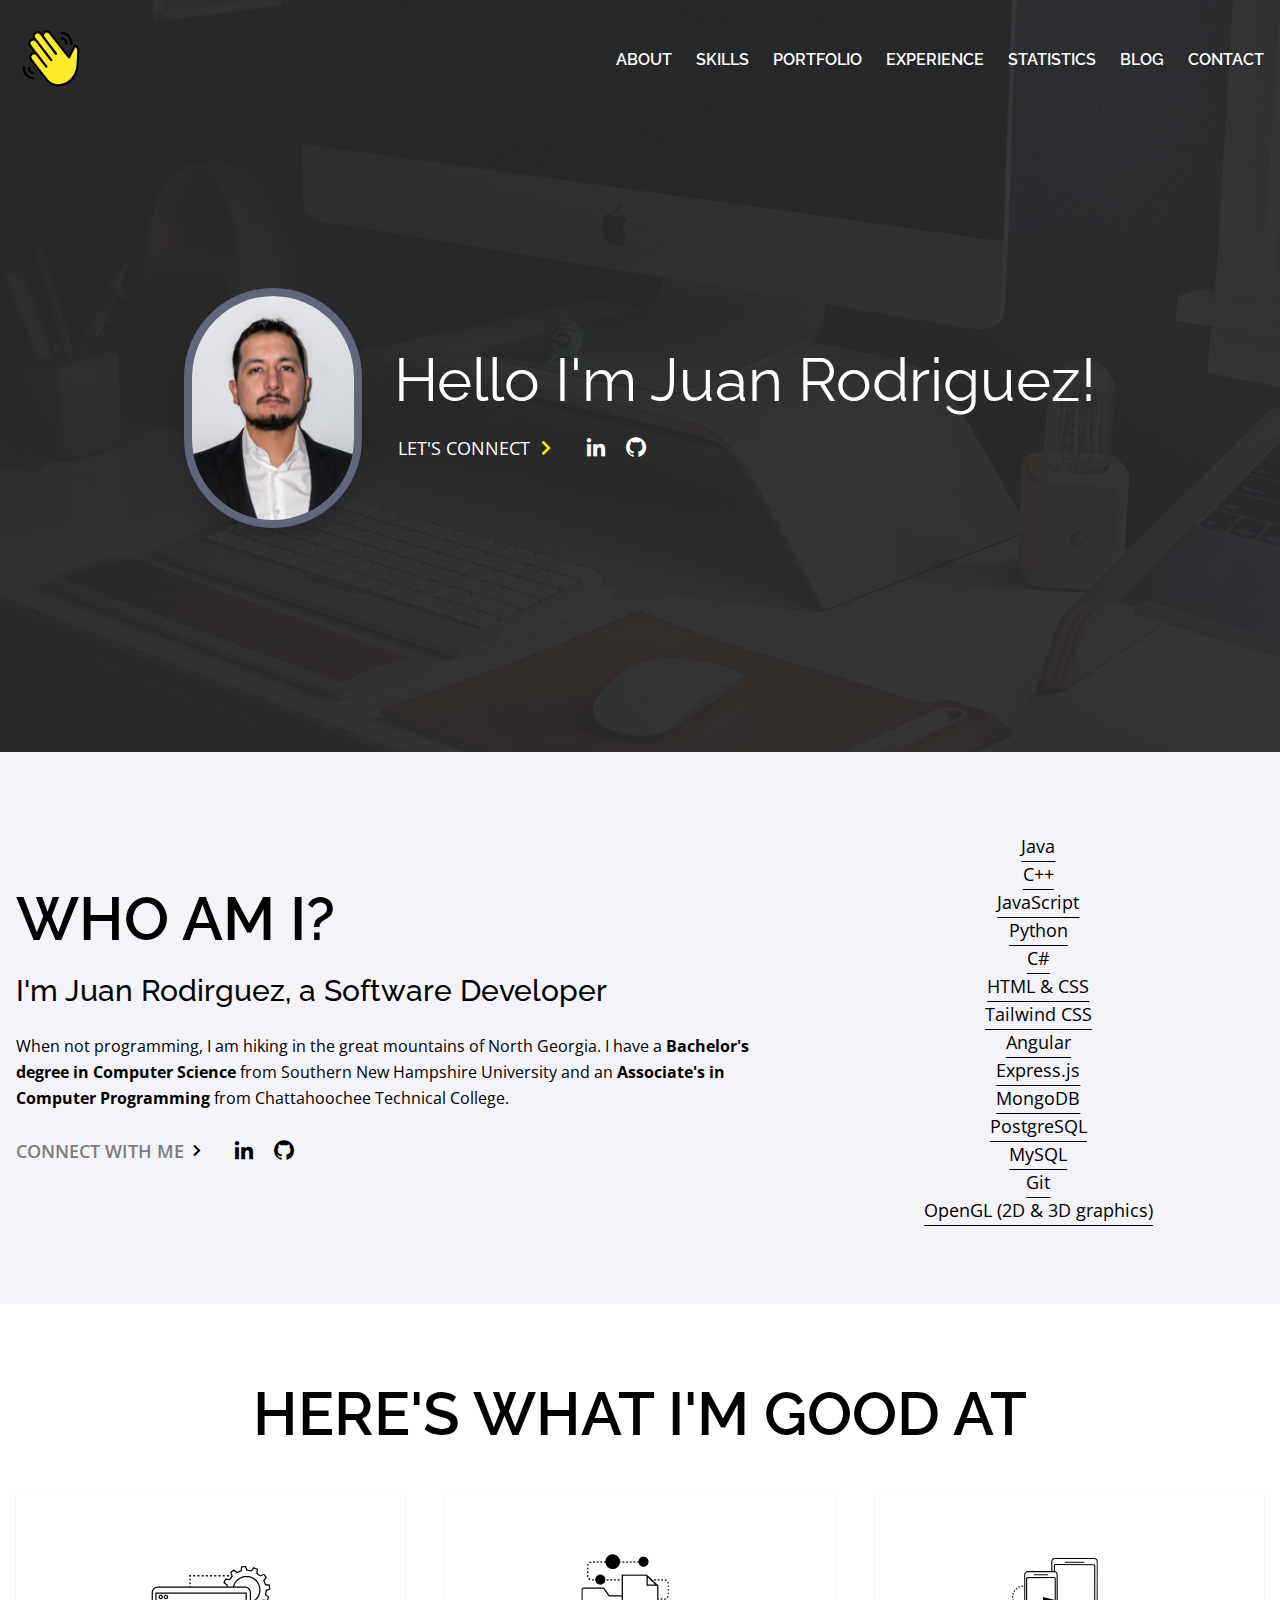
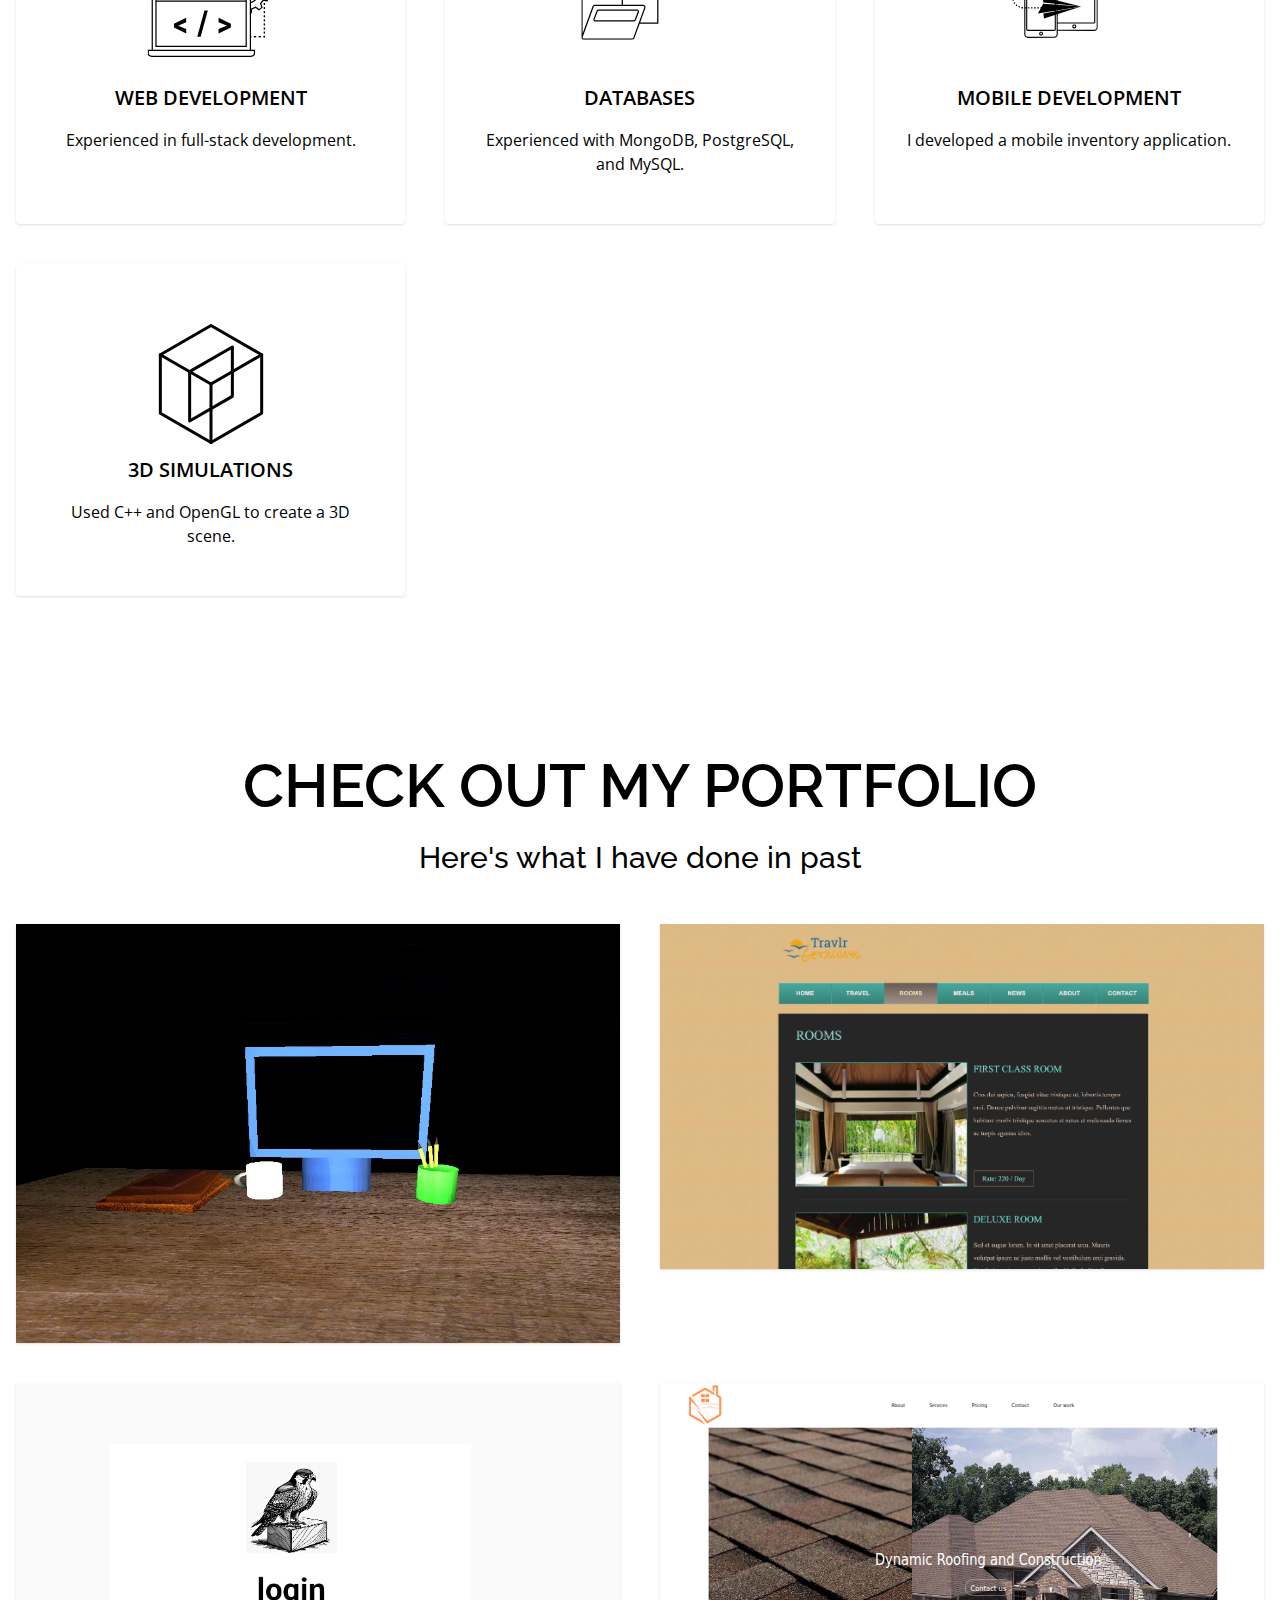
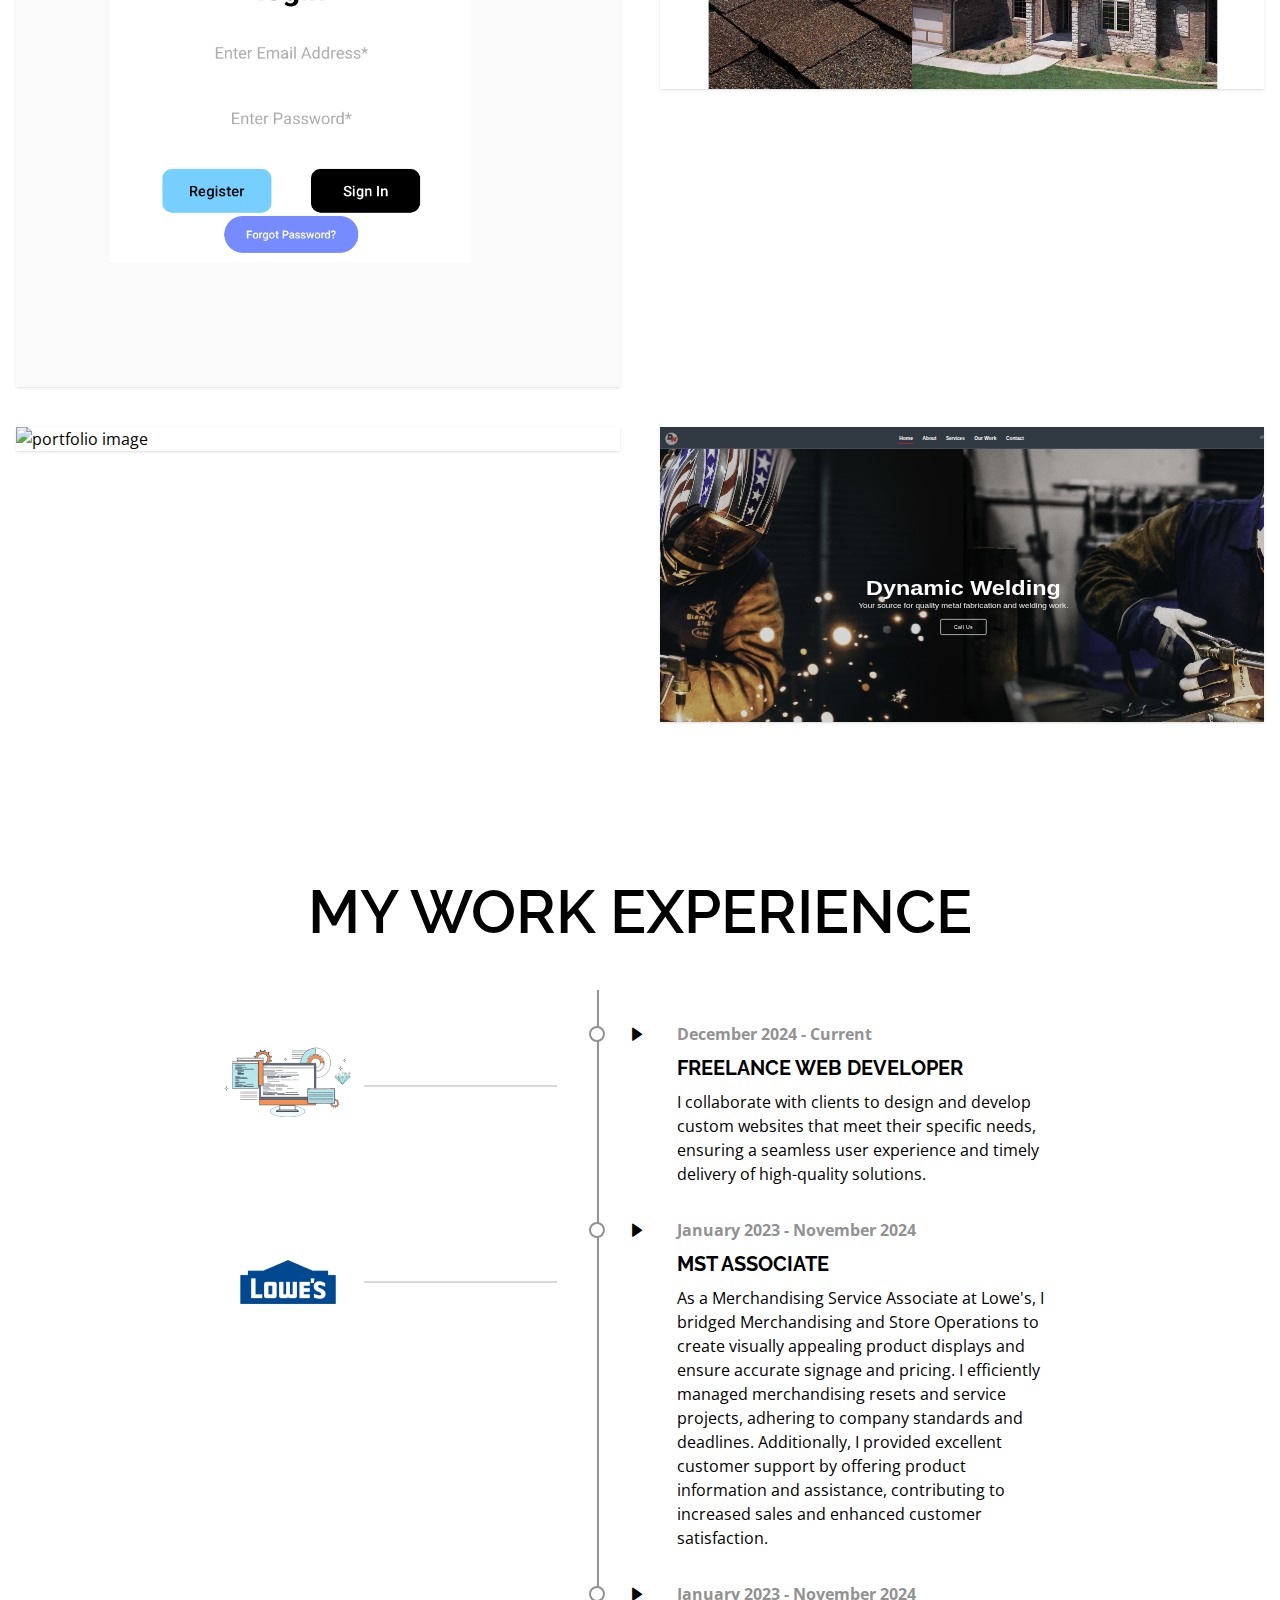
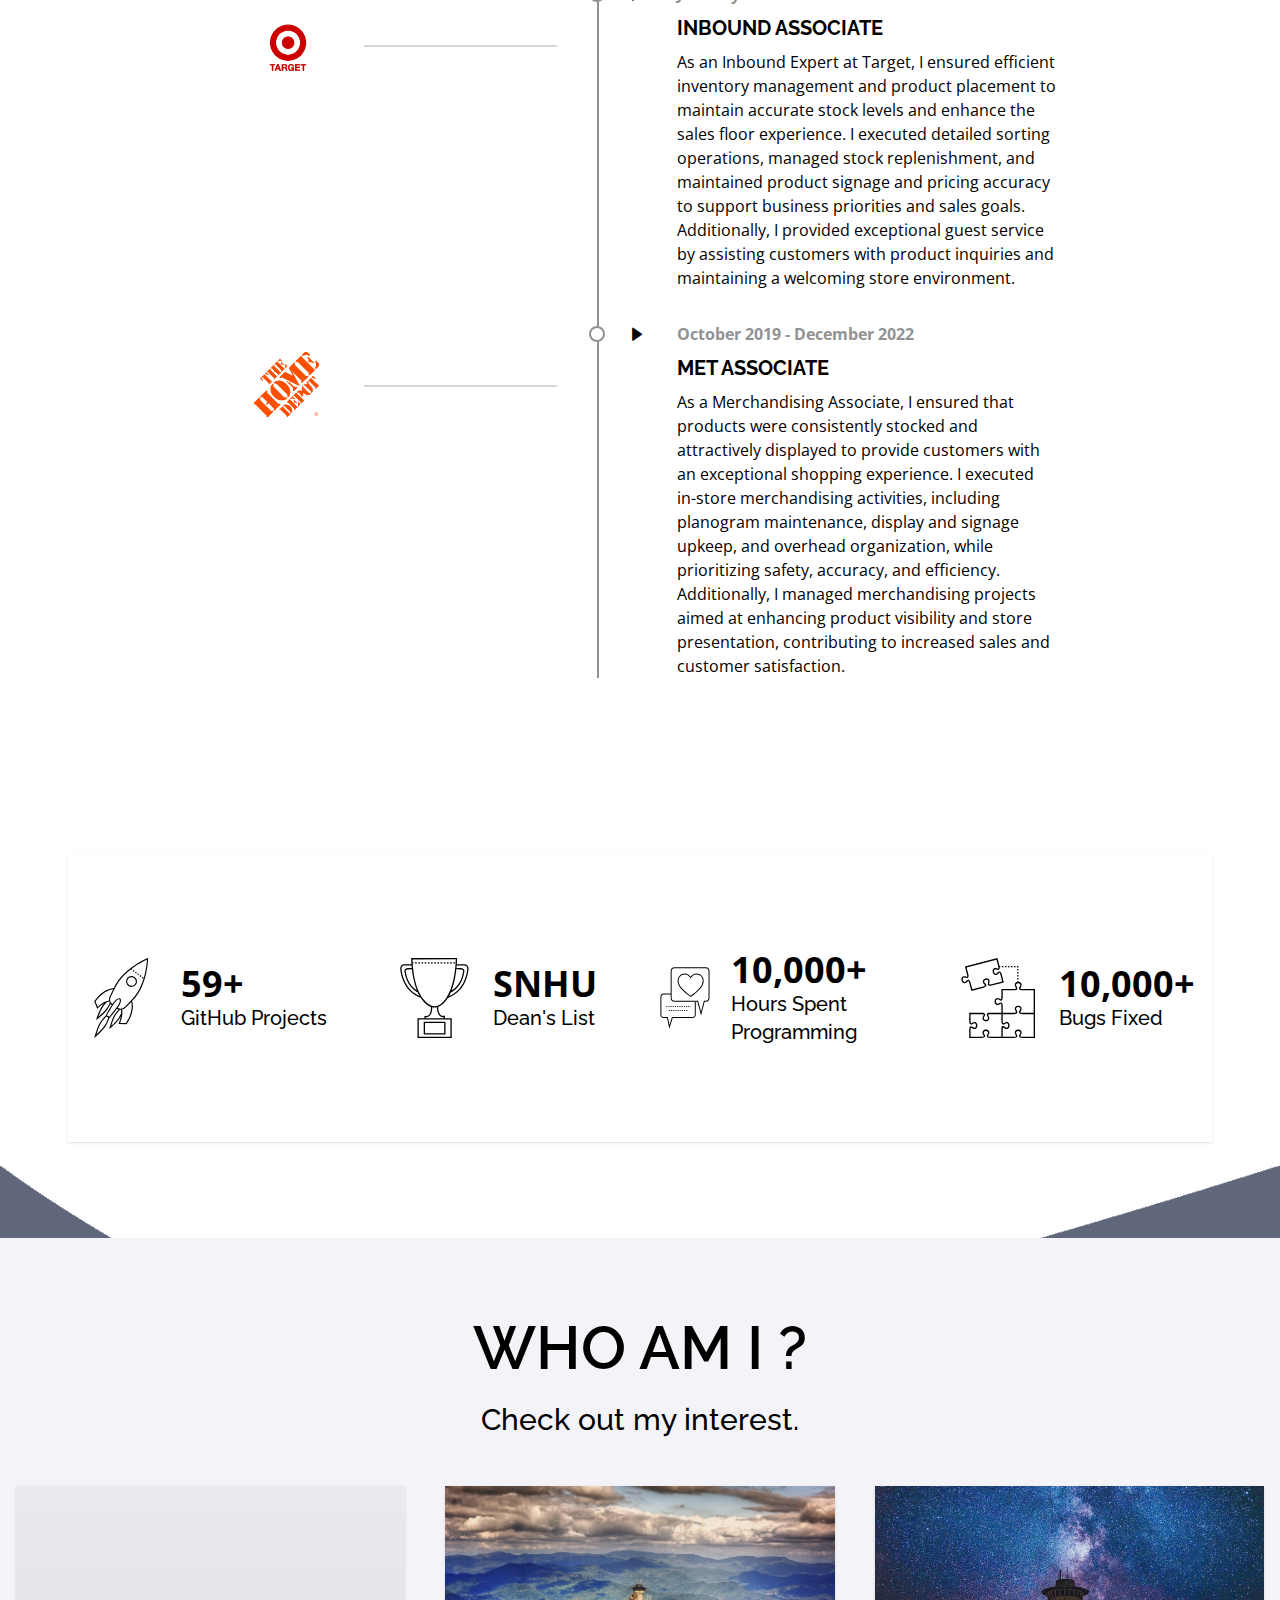
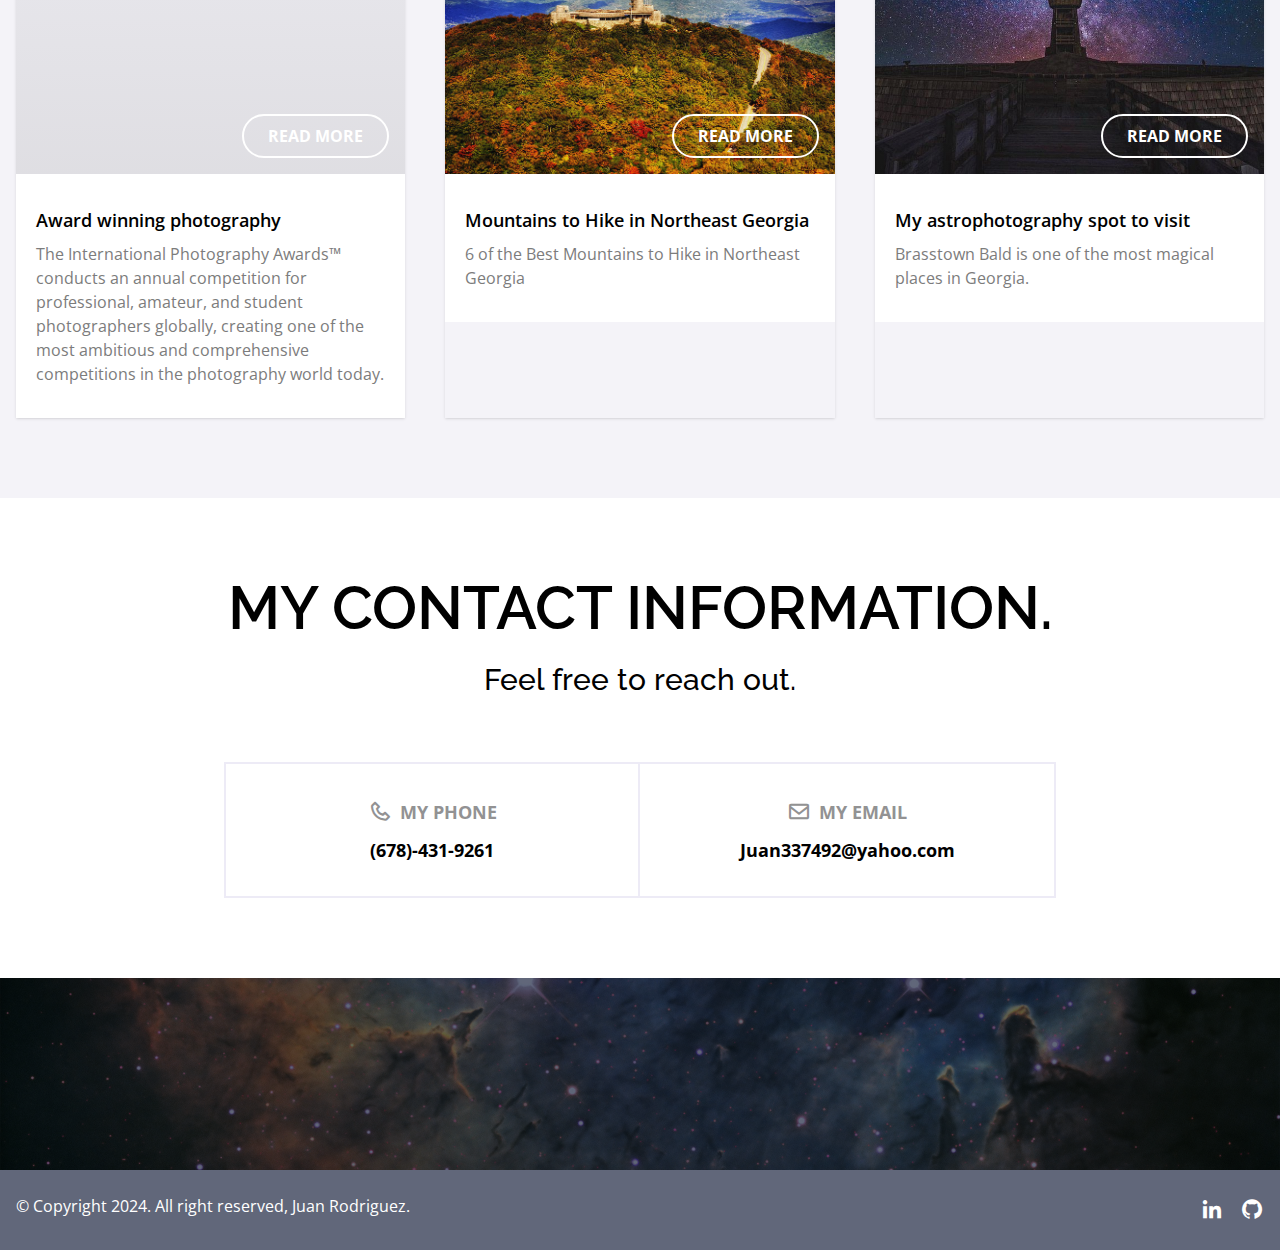
==== commit 329d6760: "freelance update" ====
--- a/index.html
+++ b/index.html
@@ -14,24 +14,12 @@
 
   <meta property="og:locale" content="en_US" />
 
-  <link rel="canonical" href="//" />
-
-  <meta property="og:url" content="//" />
-
   <meta name="description"
     content="Juan Rodriguez portfolio website." />
 
   <link rel="icon" type="image/png" href="assets/img/hello.svg" />
 
-  <meta name="theme-color" content="#272829" />
-
-  <meta property="og:site_name" content="Atom Template" />
-
-  <meta property="og:image" content="/assets/img/social.jpg" />
-
-  <meta name="twitter:card" content="summary_large_image" />
-
-  <meta name="twitter:site" content="@tailwindmade" />
+  <meta property="og:site_name" content="Juan Rodriguez portfolio" />
 
   <link crossorigin="crossorigin" href="https://fonts.gstatic.com" rel="preconnect" />
 
@@ -421,13 +409,38 @@
           <h2 class="text-center font-header text-4xl font-semibold uppercase text-primary sm:text-5xl lg:text-6xl">
             My work experience
           </h2>
-          <h3 class="pt-6 text-center font-header text-xl font-medium text-black sm:text-2xl lg:text-3xl">
-            Non-Web Development Work Experience
-          </h3>
 
           <div class="relative mx-auto mt-12 flex w-full flex-col lg:w-2/3">
             <span class="left-2/5 absolute inset-y-0 ml-10 hidden w-0.5 bg-grey-40 md:block"></span>
-
+            <div class="mt-8 flex flex-col text-center md:flex-row md:text-left">
+              <div class="md:w-2/5">
+                <div class="flex justify-center md:justify-start">
+                  <span class="shrink-0">
+                    <img src="assets/img/programming.svg" class="h-auto w-32" alt="company logo" />
+                  </span>
+                  <div class="relative ml-3 hidden w-full md:block">
+                    <span class="absolute inset-x-0 top-1/2 h-0.5 -translate-y-1/2 transform bg-grey-70"></span>
+                  </div>
+                </div>
+              </div>
+              <div class="md:w-3/5">
+                <div class="relative flex md:pl-18">
+                  <span
+                    class="absolute left-8 top-1 hidden h-4 w-4 rounded-full border-2 border-grey-40 bg-white md:block"></span>
+
+                  <div class="mt-1 flex">
+                    <i class="bx bxs-right-arrow hidden text-primary md:block"></i>
+                    <div class="md:-mt-1 md:pl-8">
+                      <span class="block font-body font-bold text-grey-40">December 2024 - Current</span>
+                      <span class="block pt-2 font-header text-xl font-bold uppercase text-primary">Freelance Web Developer</span>
+                      <div class="pt-2">
+                        <span class="block font-body text-black">I collaborate with clients to design and develop custom websites that meet their specific needs, ensuring a seamless user experience and timely delivery of high-quality solutions.</span>
+                      </div>
+                    </div>
+                  </div>
+                </div>
+              </div>
+            </div>
             <div class="mt-8 flex flex-col text-center md:flex-row md:text-left">
               <div class="md:w-2/5">
                 <div class="flex justify-center md:justify-start">
@@ -447,7 +460,7 @@
                   <div class="mt-1 flex">
                     <i class="bx bxs-right-arrow hidden text-primary md:block"></i>
                     <div class="md:-mt-1 md:pl-8">
-                      <span class="block font-body font-bold text-grey-40">January 2023 - Current</span>
+                      <span class="block font-body font-bold text-grey-40">January 2023 - November 2024</span>
                       <span class="block pt-2 font-header text-xl font-bold uppercase text-primary">MST Associate</span>
                       <div class="pt-2">
                         <span class="block font-body text-black">As a Merchandising Service Associate at Lowe's, I bridged Merchandising and Store Operations to create visually appealing product displays and ensure accurate signage and pricing. I efficiently
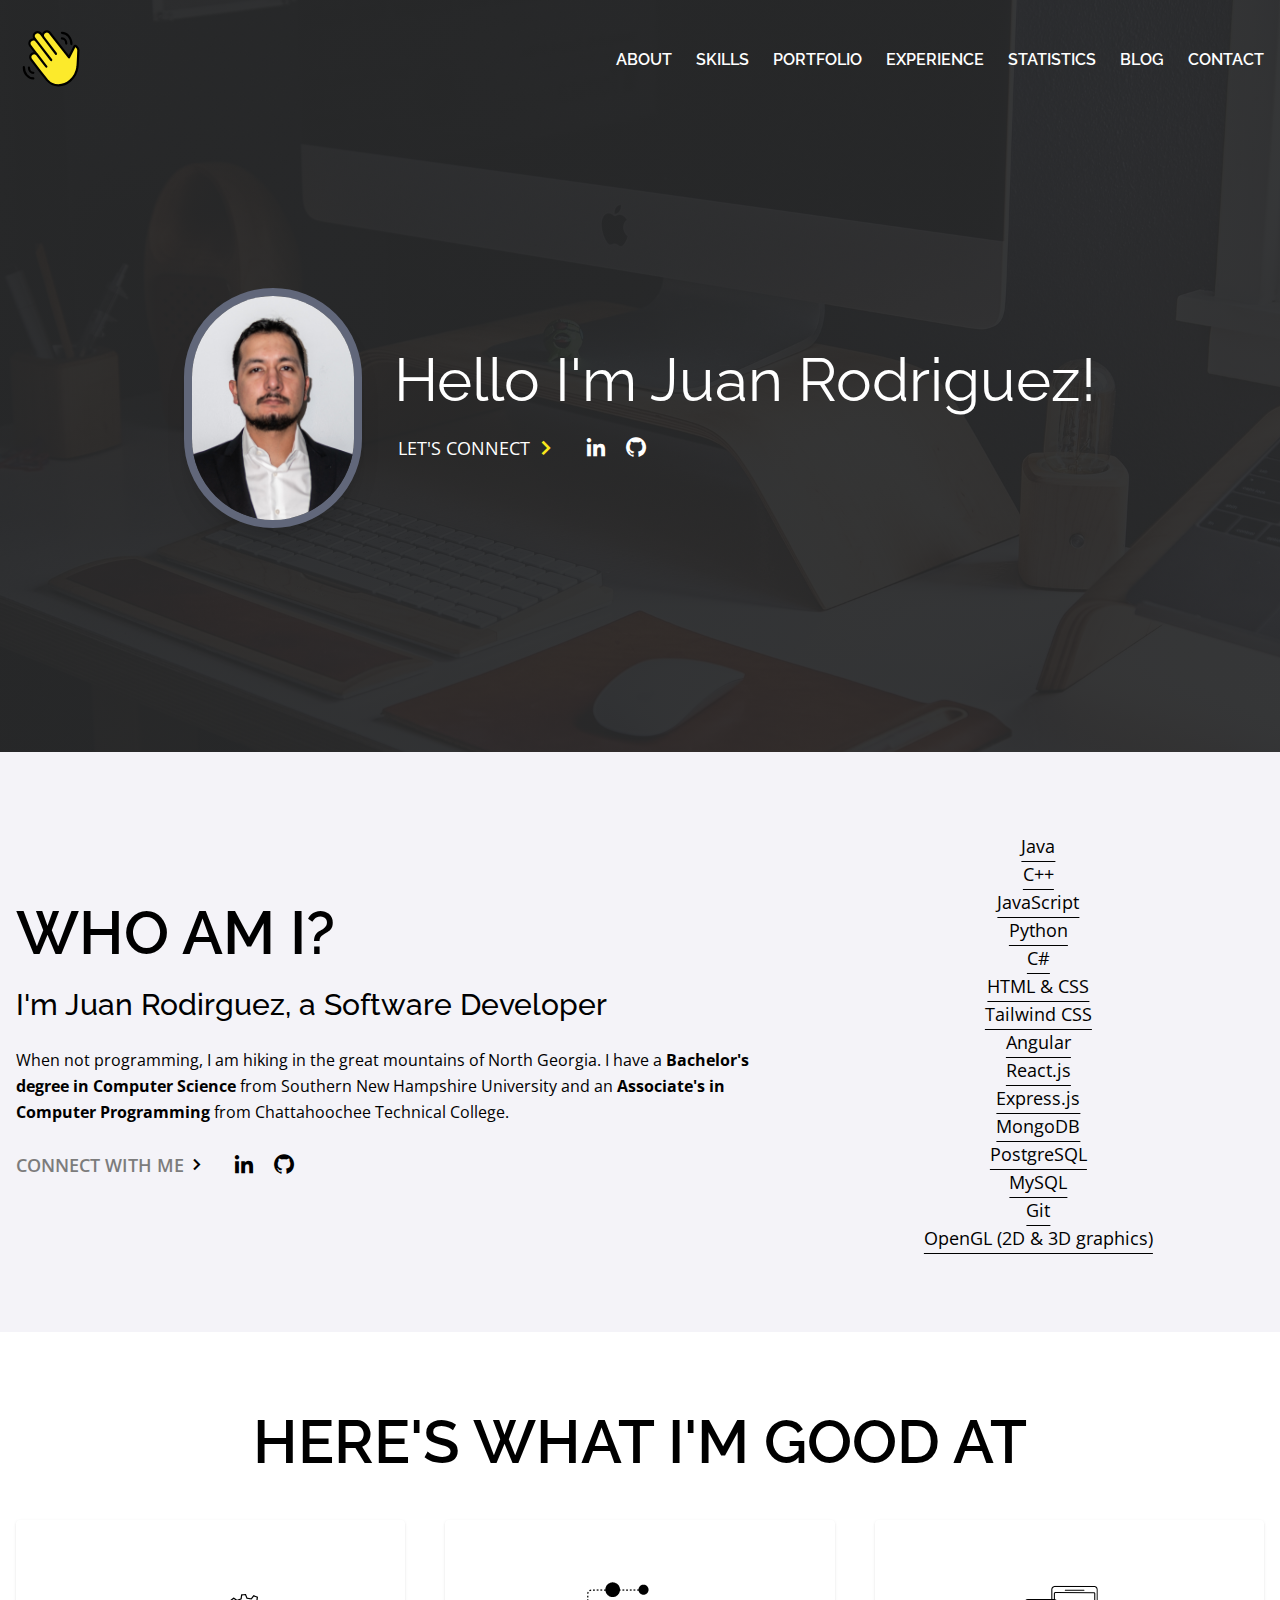
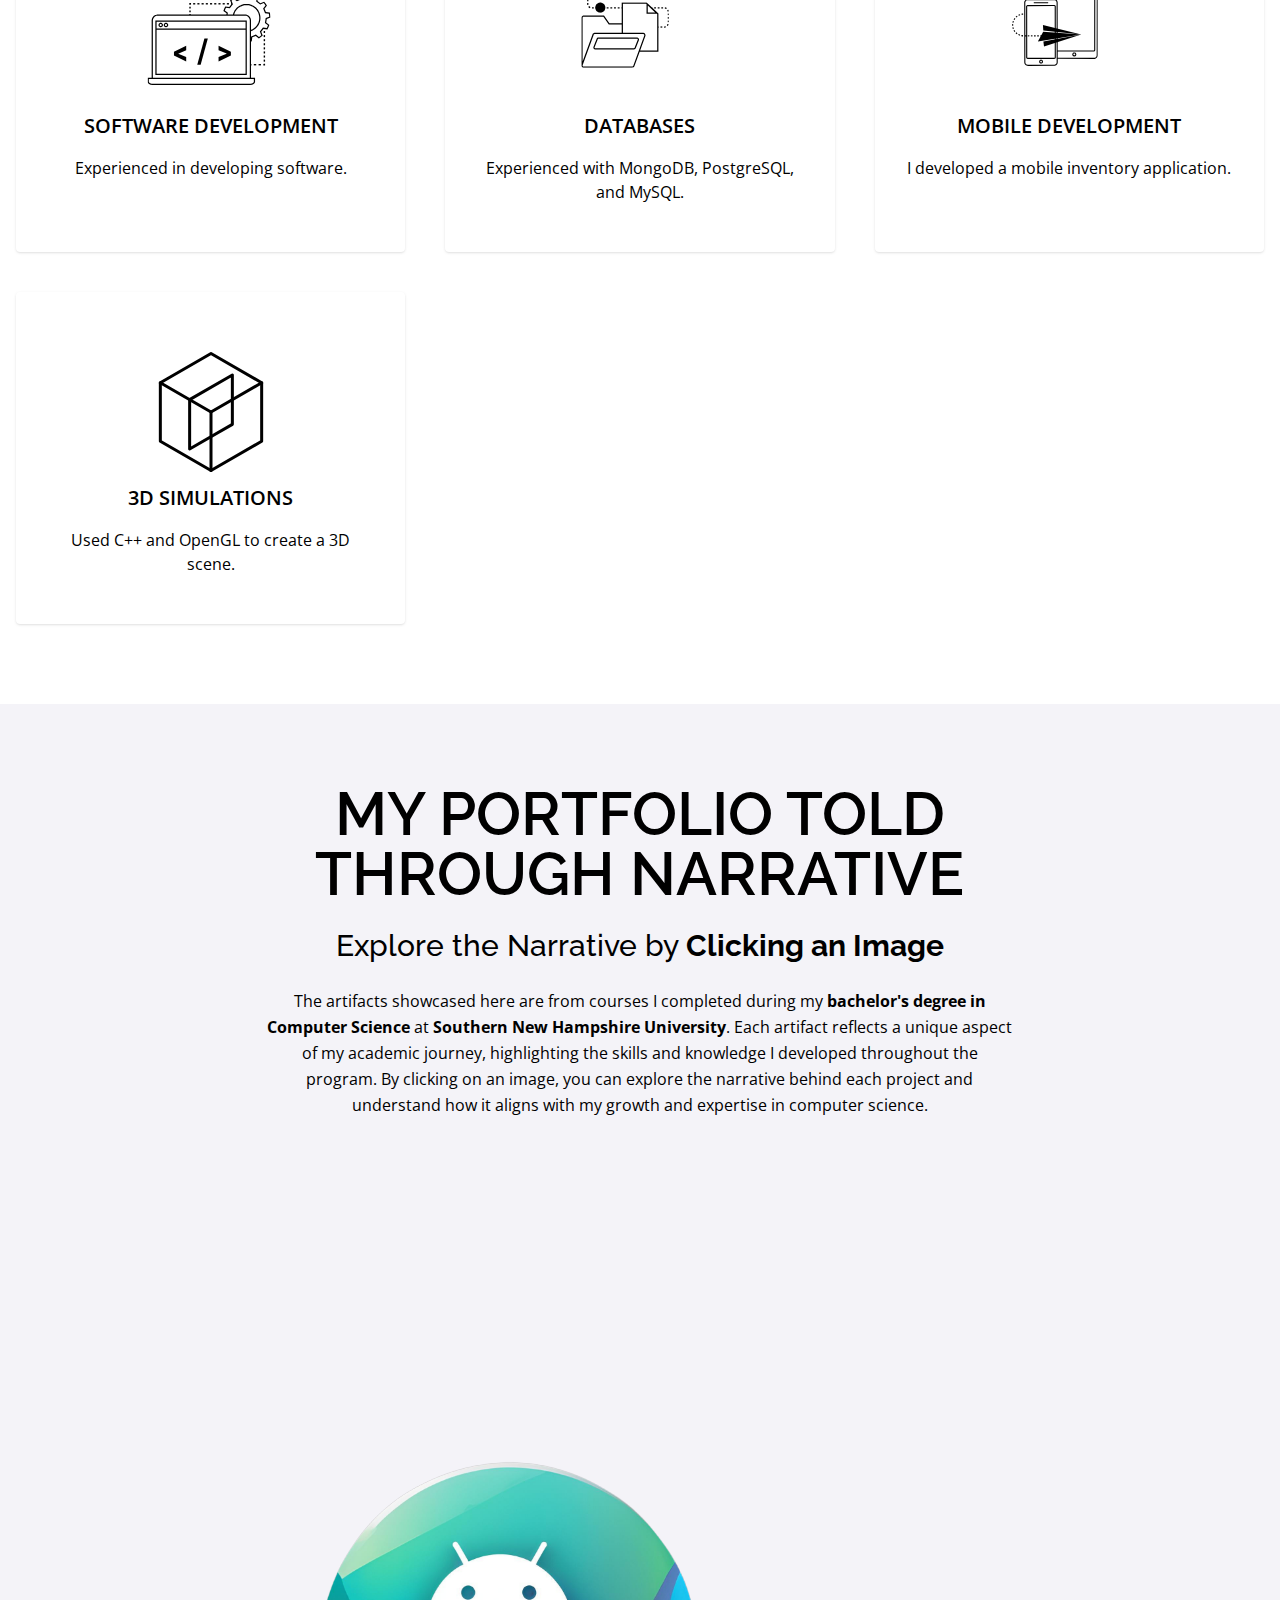
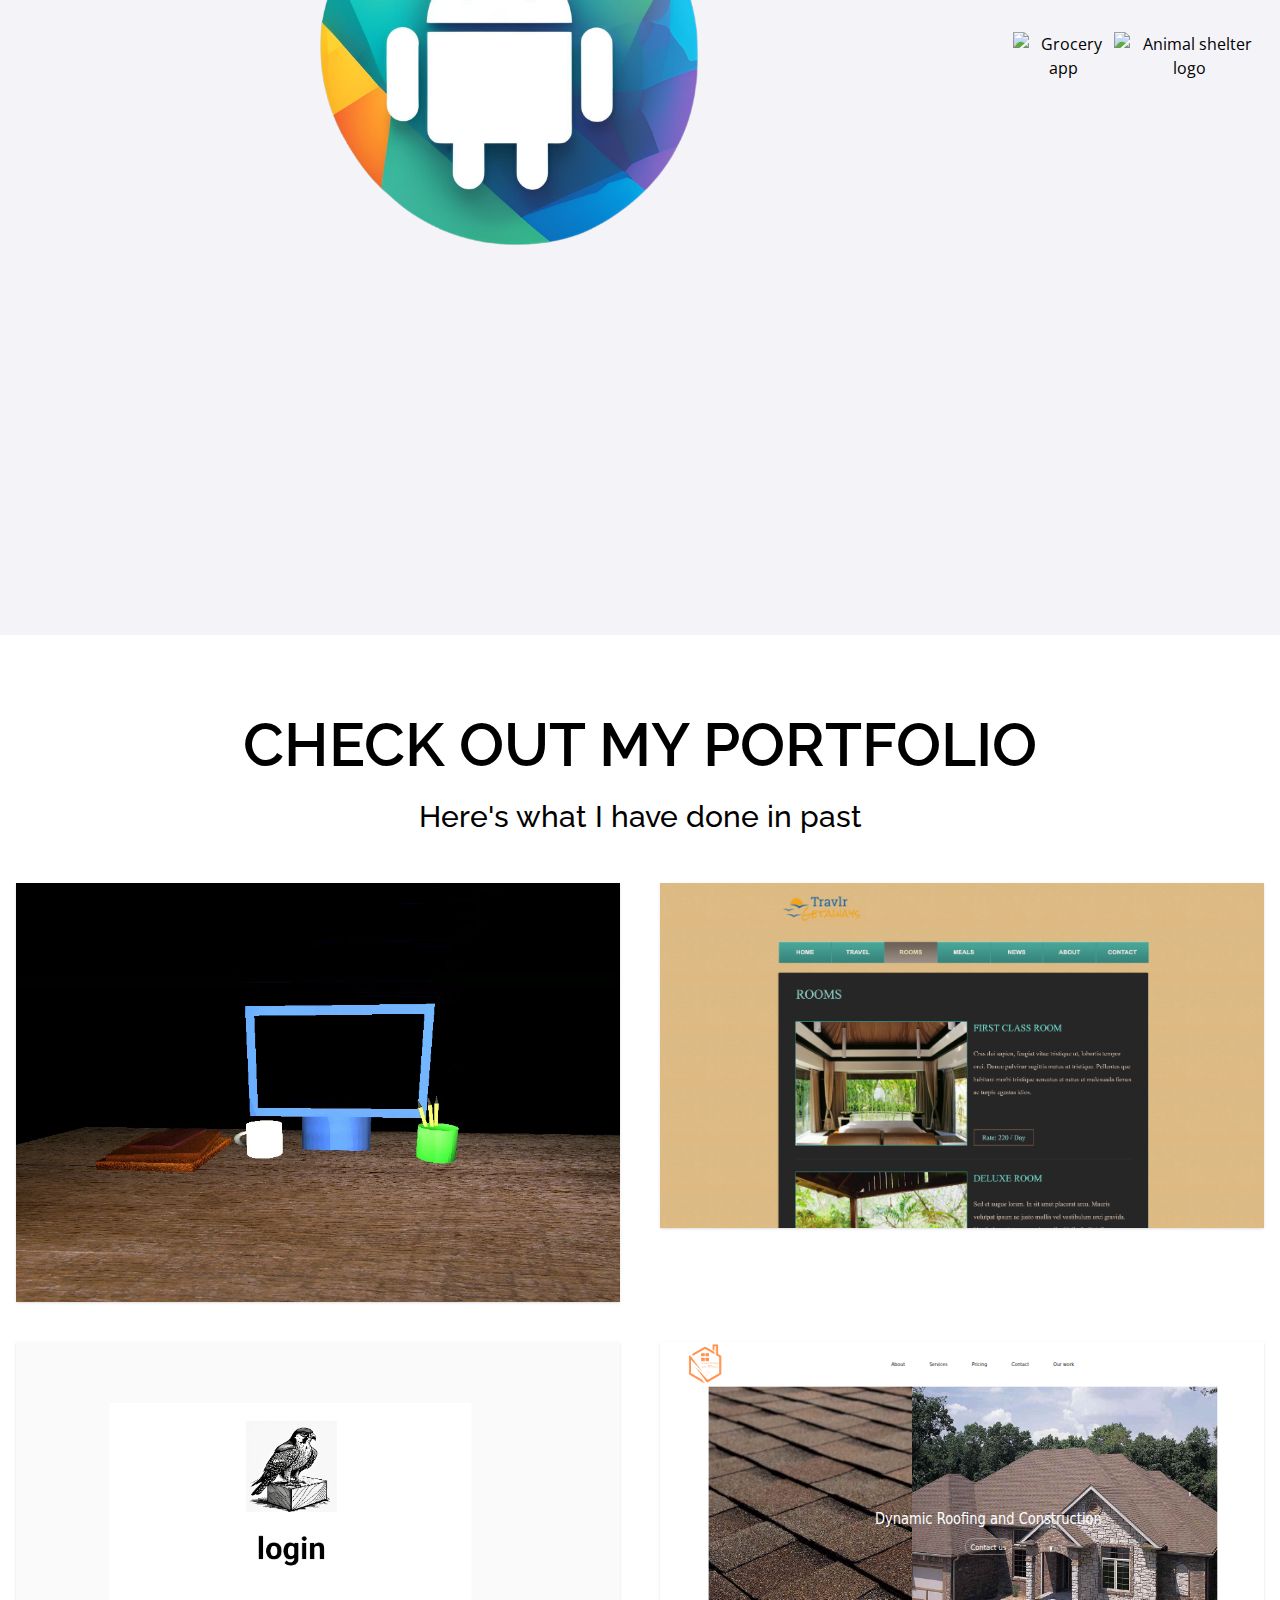
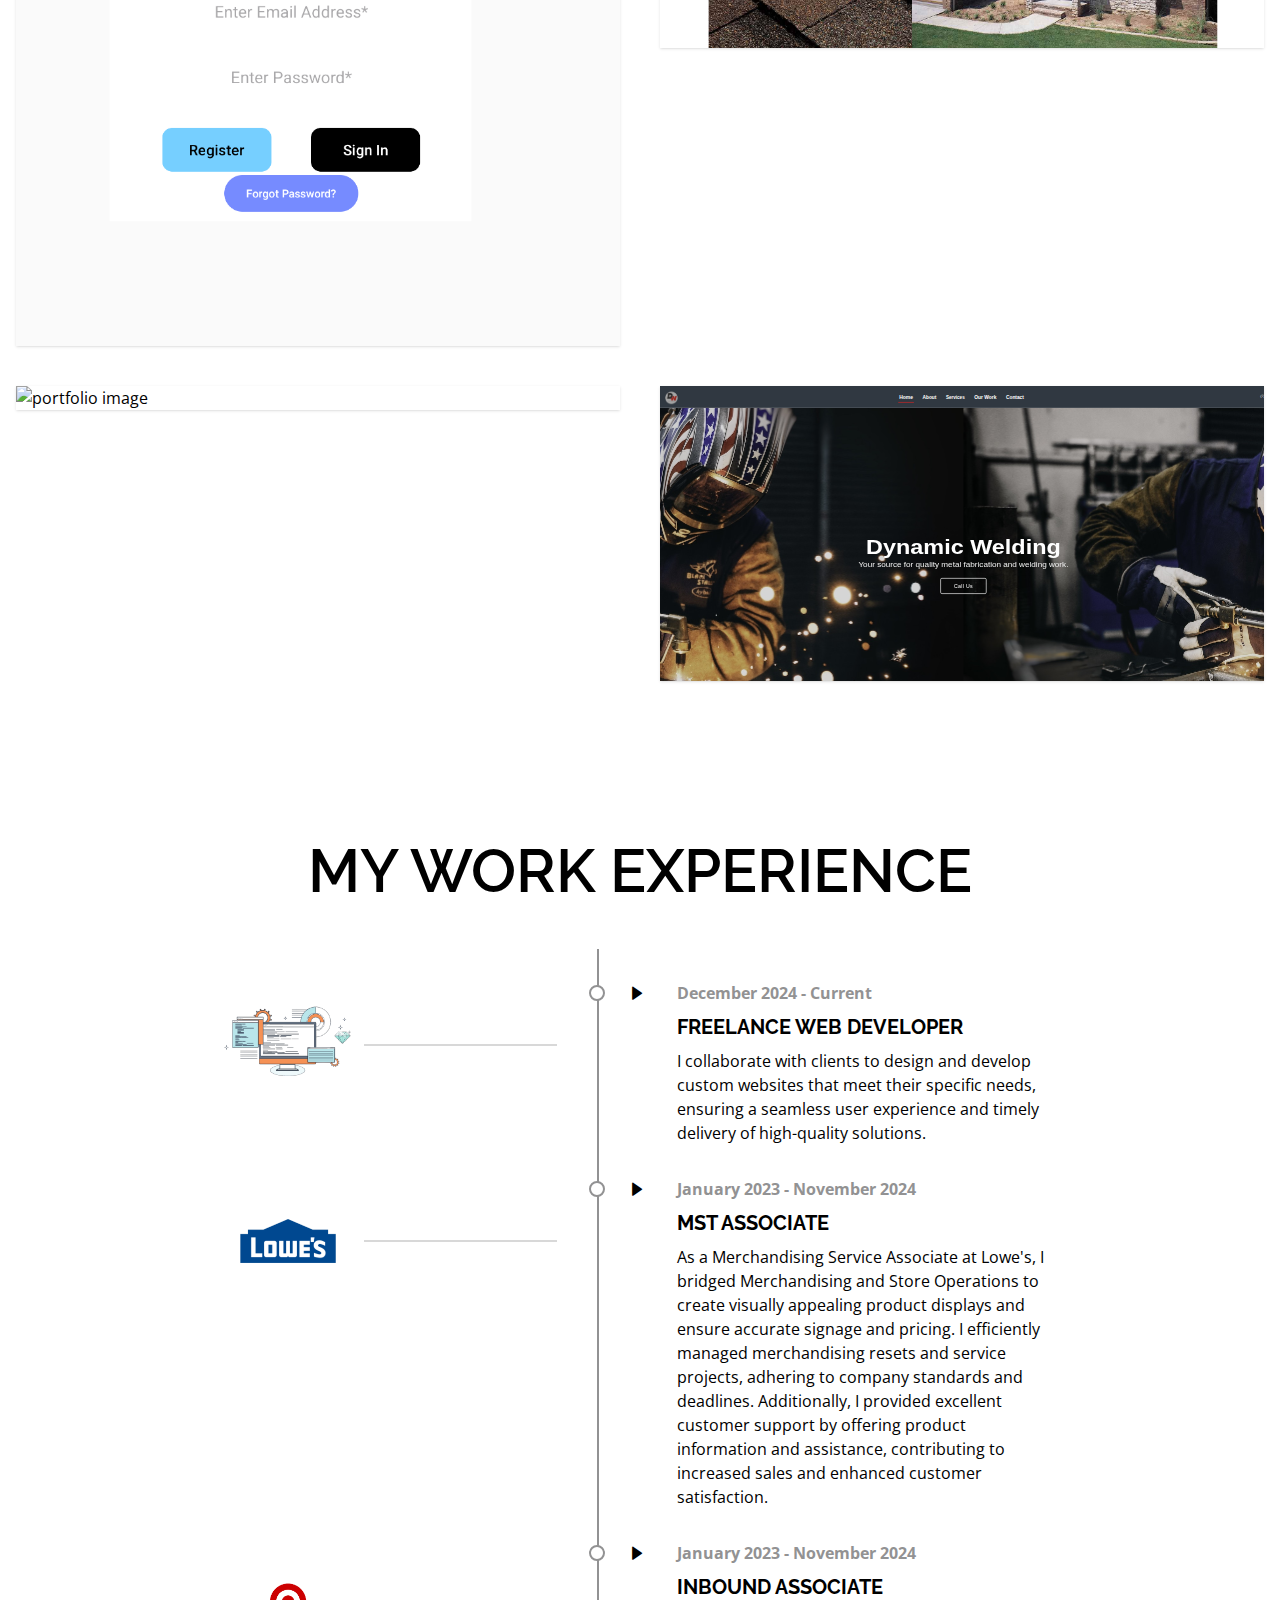
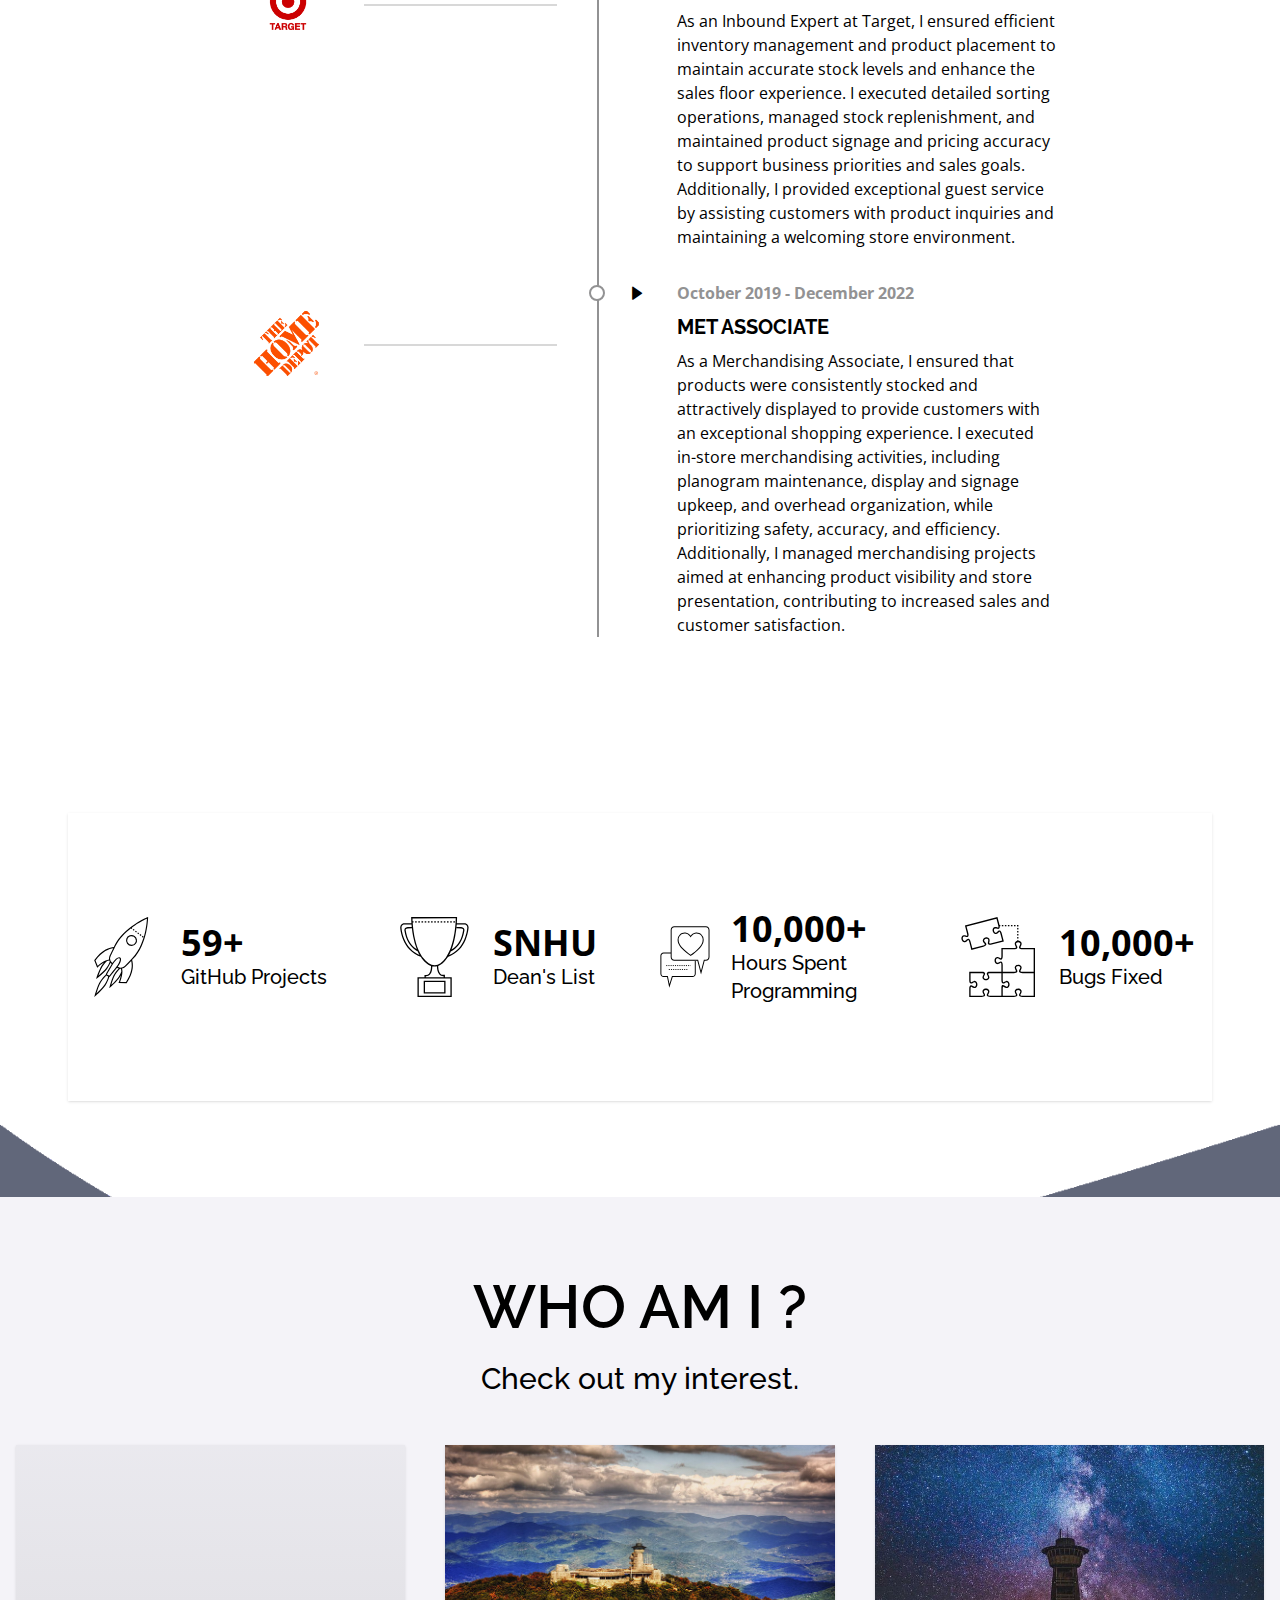
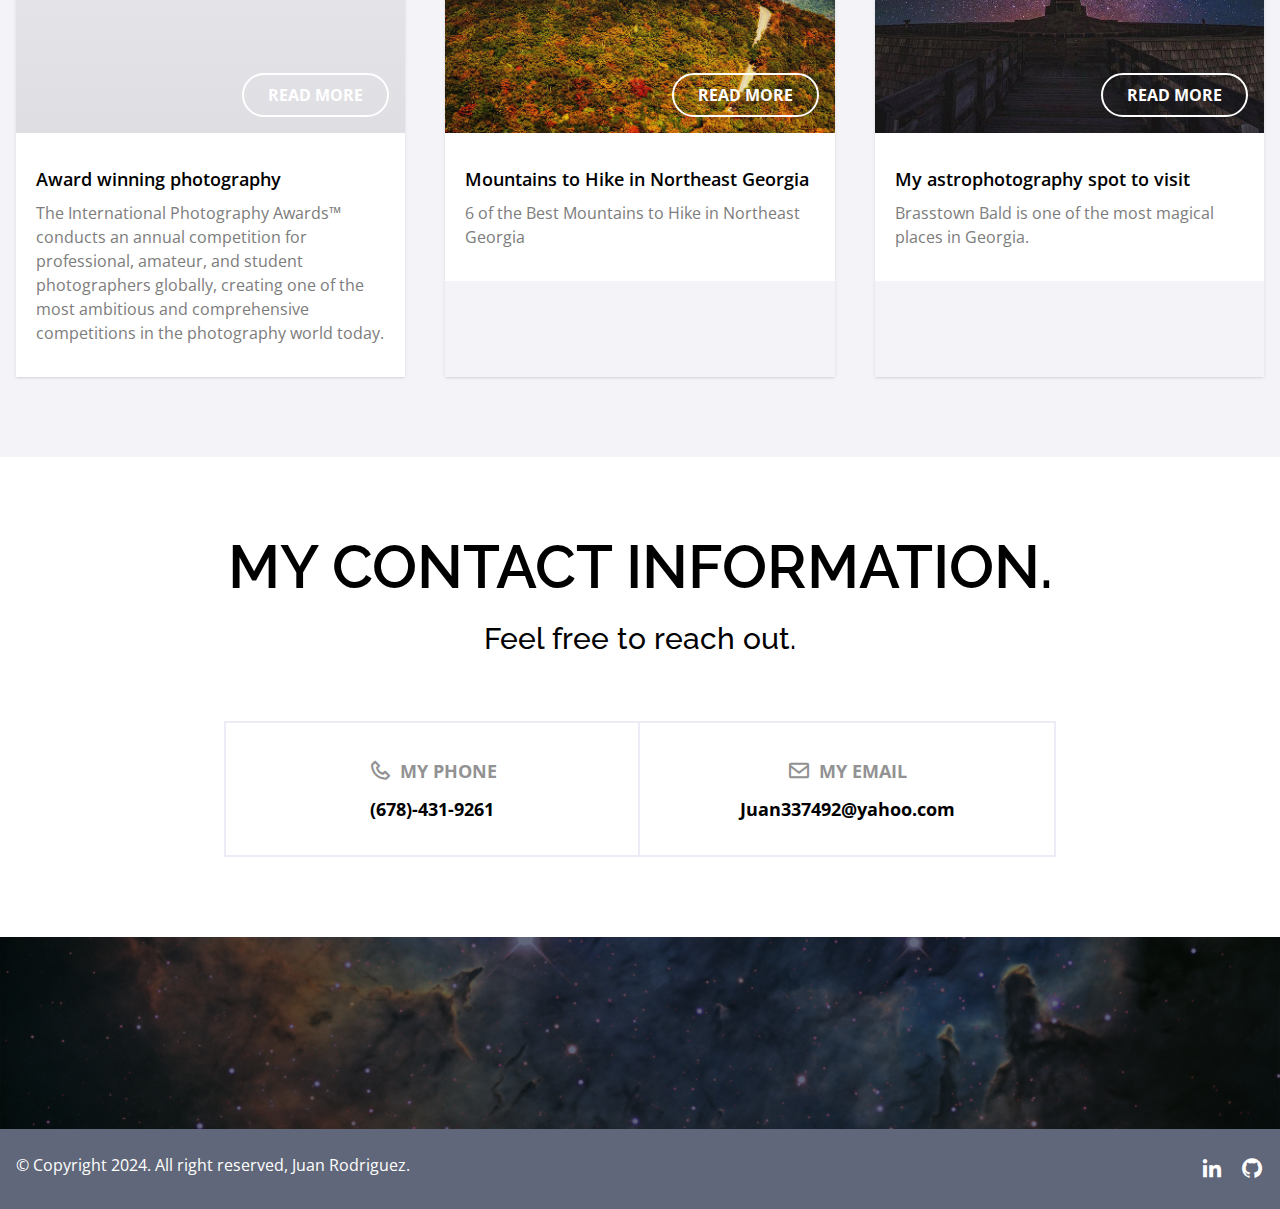
==== commit ba8f35fa: "new pages for narrative" ====
--- a/index.html
+++ b/index.html
@@ -282,6 +282,7 @@
               <li>HTML & CSS</li>
               <li>Tailwind CSS</li>
               <li>Angular</li>
+              <li>React.js</li>
               <li>Express.js</li>
               <li>MongoDB</li>
               <li>PostgreSQL</li>
@@ -310,10 +311,10 @@
               </div>
               <div class="text-center">
                 <h3 class="pt-8 text-lg font-semibold uppercase text-primary group-hover:text-yellow lg:text-xl">
-                  WEB DEVELOPMENT
+                  SOFTWARE DEVELOPMENT
                 </h3>
                 <p class="text-grey pt-4 text-sm group-hover:text-white md:text-base">
-                  Experienced in full-stack development.
+                  Experienced in developing software.
                 </p>
               </div>
             </div>
@@ -374,6 +375,40 @@
             
           </div>
         </div>
+
+        <div class="bg-grey-50" id="about">
+          <div class="container flex flex-col items-center py-16 md:py-20">
+            <div class="w-full text-center sm:w-3/4 lg:w-3/5">
+              <h2 class="font-header text-4xl font-semibold uppercase text-primary sm:text-5xl lg:text-6xl">
+                My Portfolio Told Through Narrative
+              </h2>
+              <h4 class="pt-6 font-header text-xl font-medium text-black sm:text-2xl lg:text-3xl">
+                Explore the Narrative by <strong>Clicking an Image</strong>
+              </h4>
+              <p class="pt-6 font-body leading-relaxed text-grey-800">
+                The artifacts showcased here are from courses I completed during my <strong>bachelor's degree in Computer Science </strong> at <strong>Southern New Hampshire University</strong>. Each artifact reflects a unique
+                aspect of my academic journey, highlighting the skills and knowledge I developed throughout the program. By clicking on an image, you can explore the narrative behind each project and 
+                understand how it aligns with my growth and expertise in computer science.
+              </p>
+            </div>
+        
+            <!-- Images Section -->
+            <div class="w-full pt-10 text-center">
+              <div class="flex flex-row justify-center items-center space-x-2">
+                <a href="/peregrineInventory.html">
+                  <img src="assets/img/Andriod.svg" alt="Android app logo" class="h-16 w-16 hover:opacity-75 transition ease-in-out duration-200">
+                </a>
+                <a href="/grocery.html">
+                  <img src="assets/img/grocery.svg" alt="Grocery app" class="h-16 w-16 hover:opacity-75 transition ease-in-out duration-200">
+                </a>
+                <a href="/shelter.html">
+                  <img src="assets/img/shelter.svg" alt="Animal shelter logo" class="h-16 w-16 hover:opacity-75 transition ease-in-out duration-200">
+                </a>
+              </div>
+            </div>
+          </div>
+        </div>
+               
 
         <div class="container py-16 md:py-20" id="portfolio">
           <h2 class="text-center font-header text-4xl font-semibold uppercase text-primary sm:text-5xl lg:text-6xl">
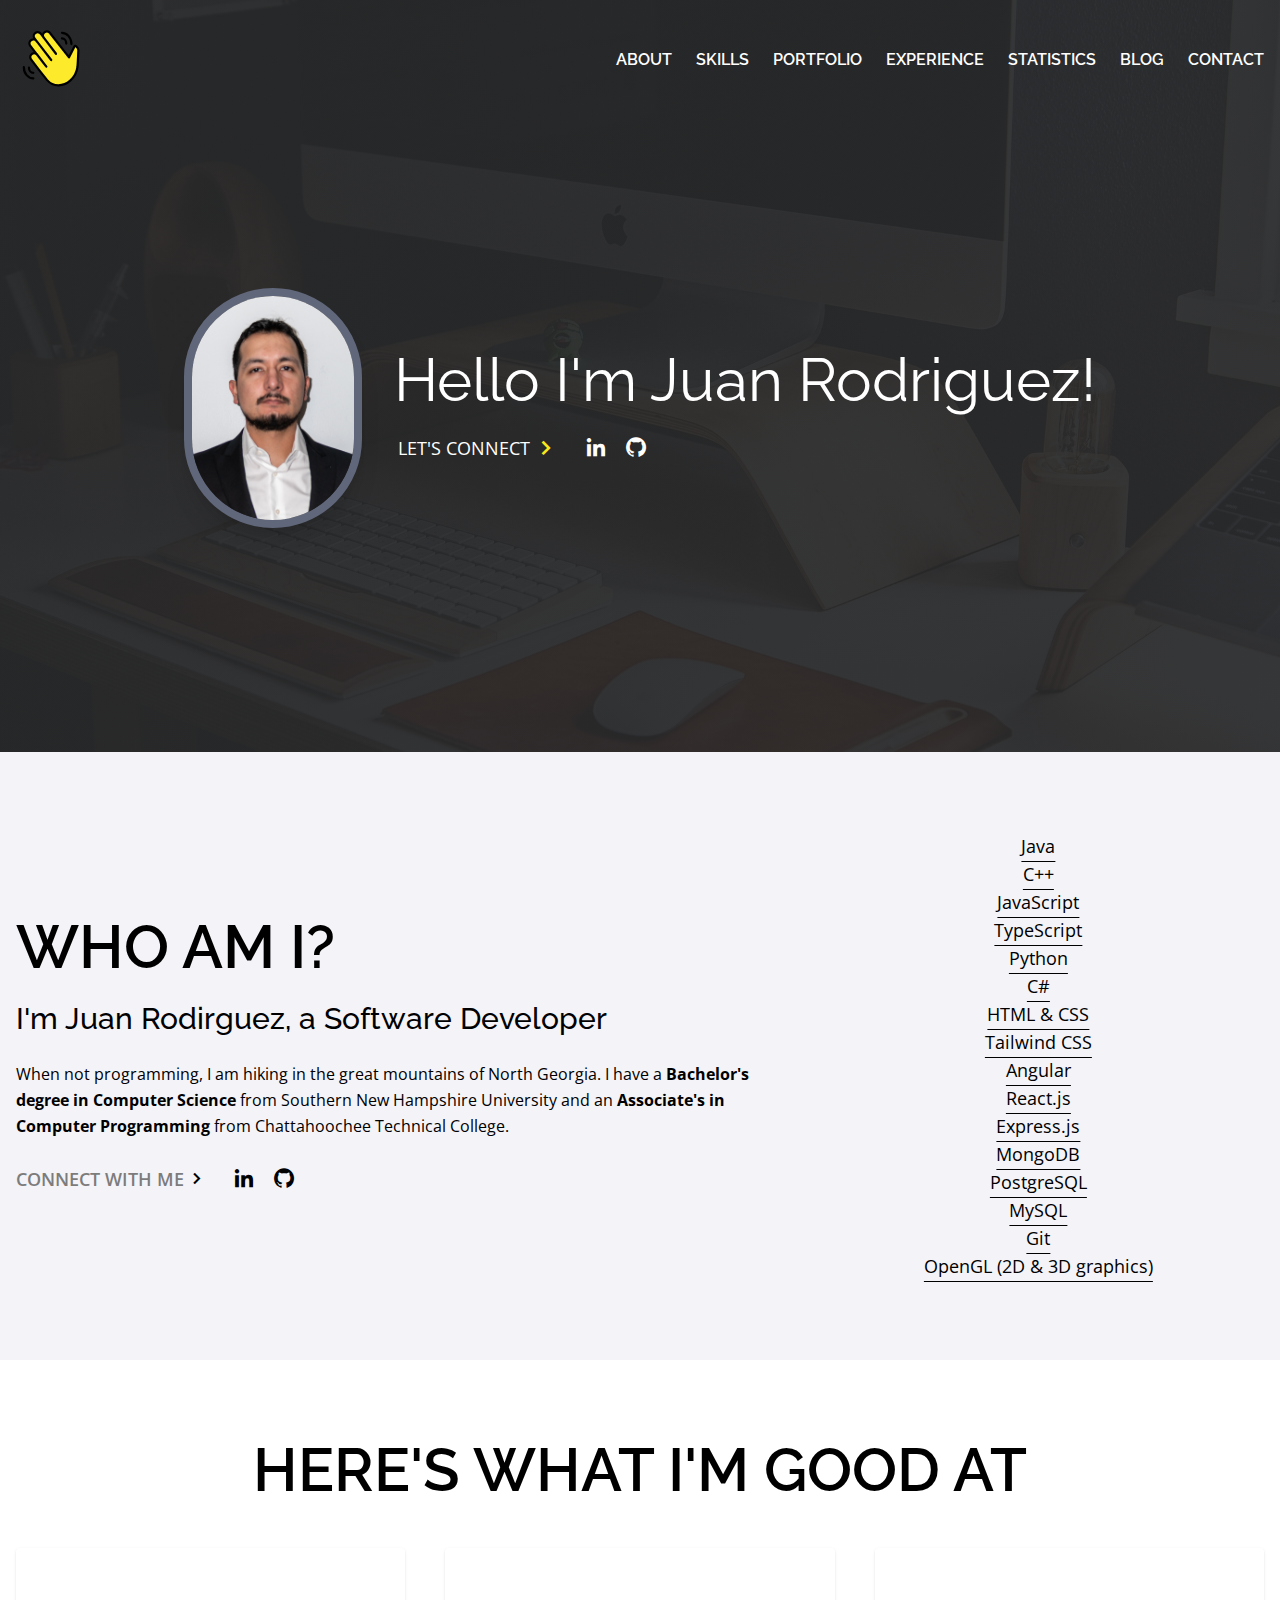
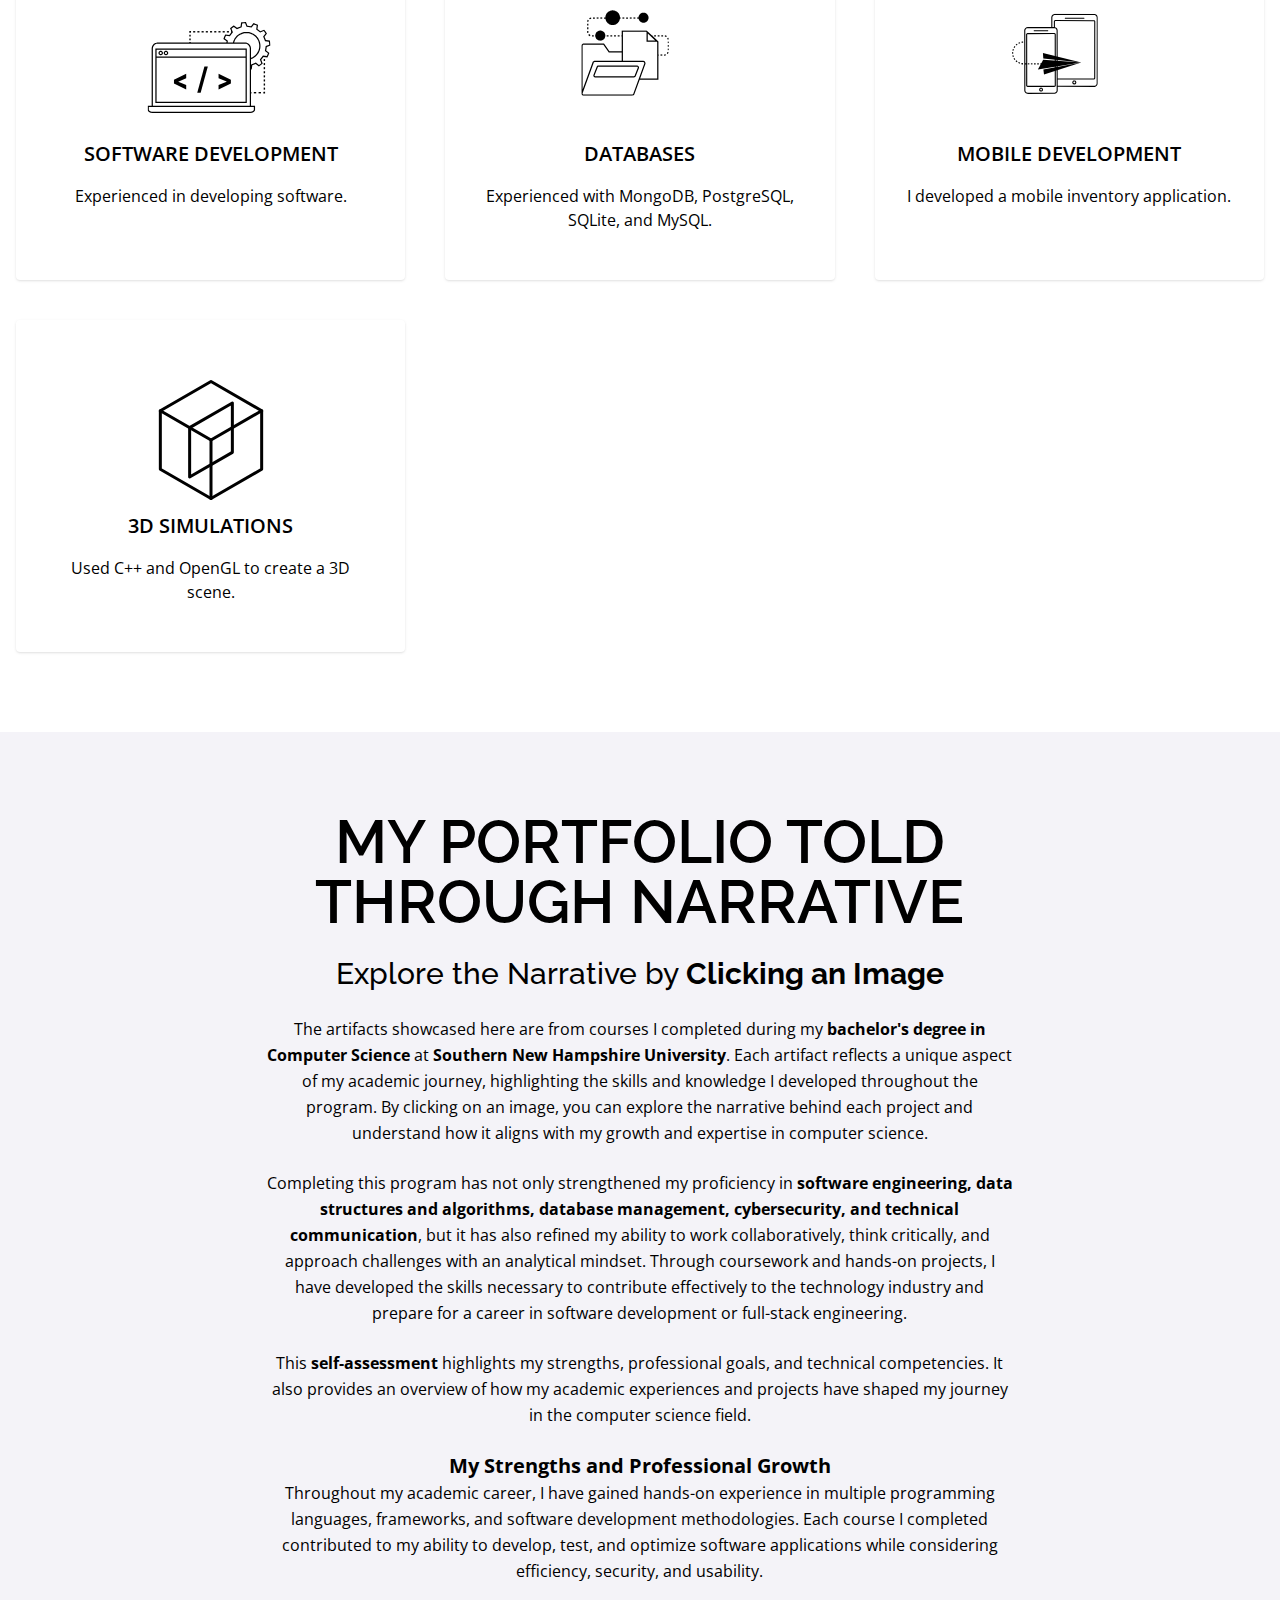
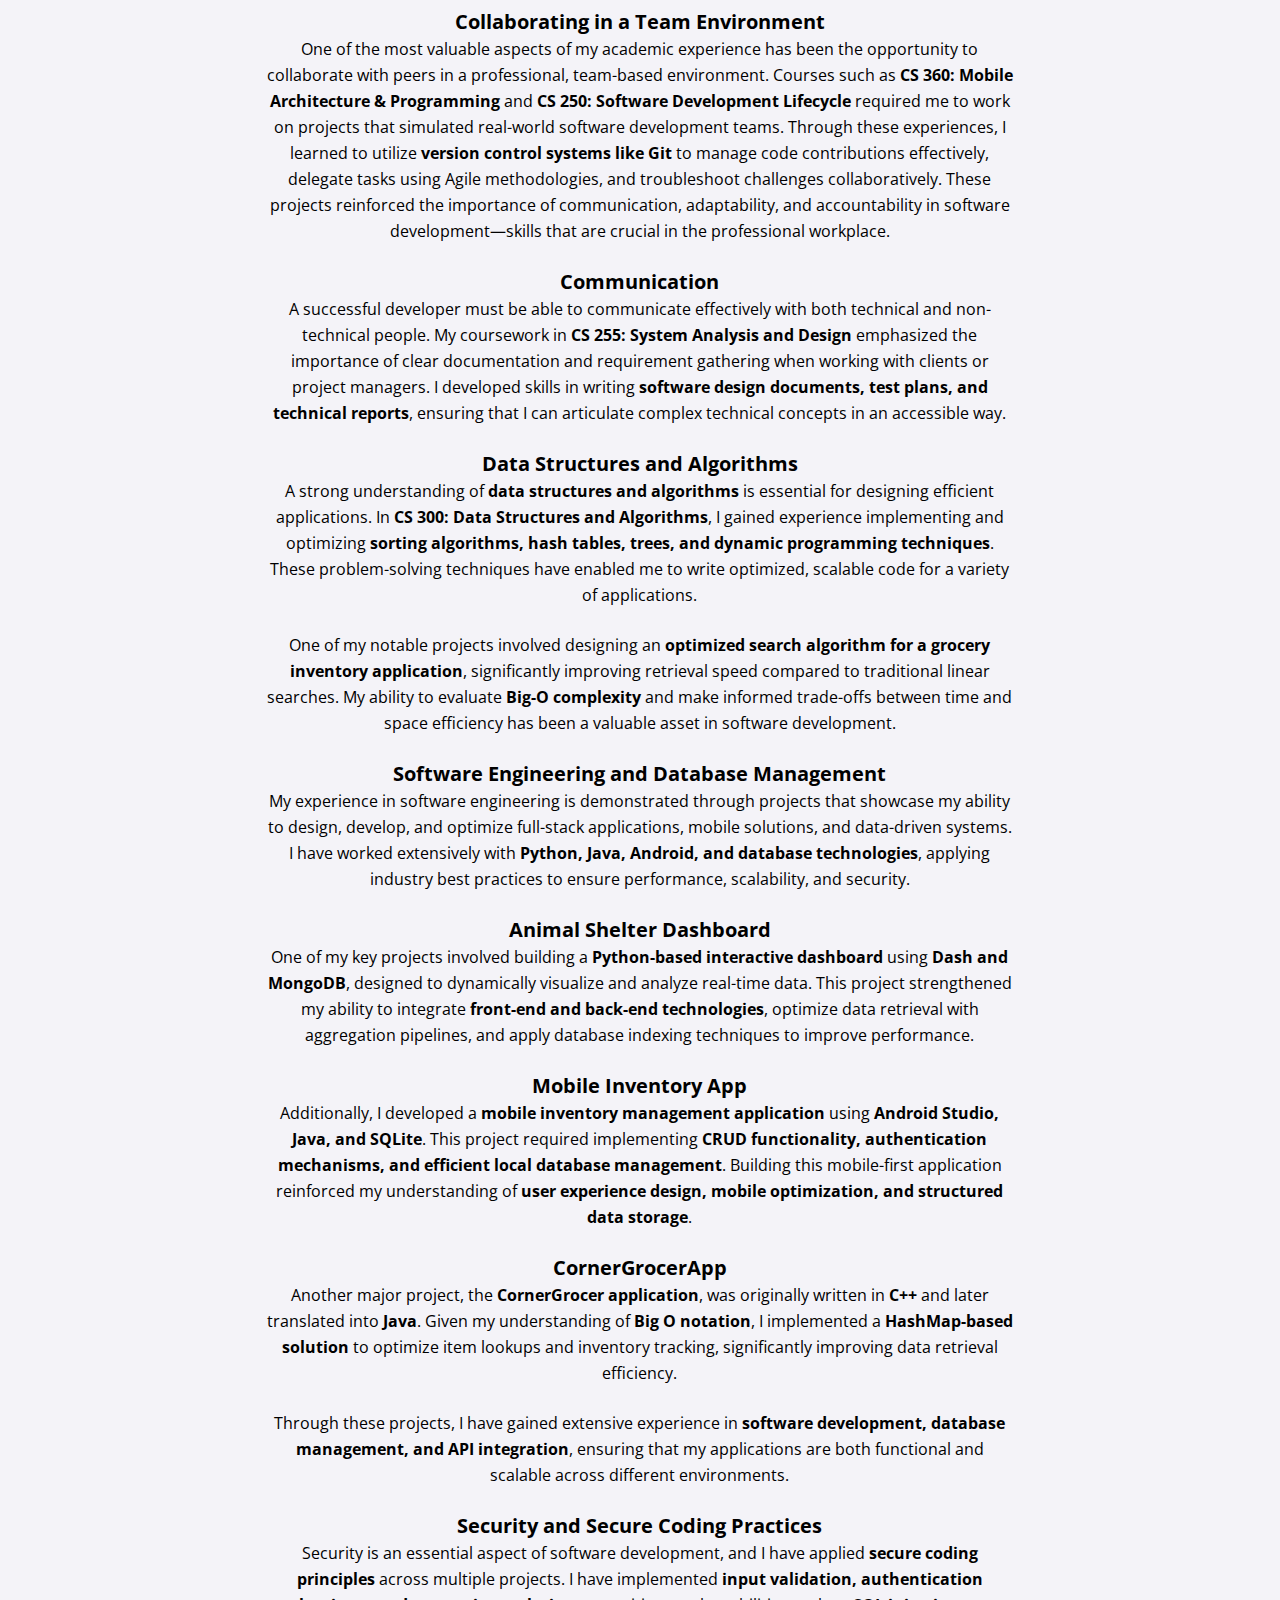
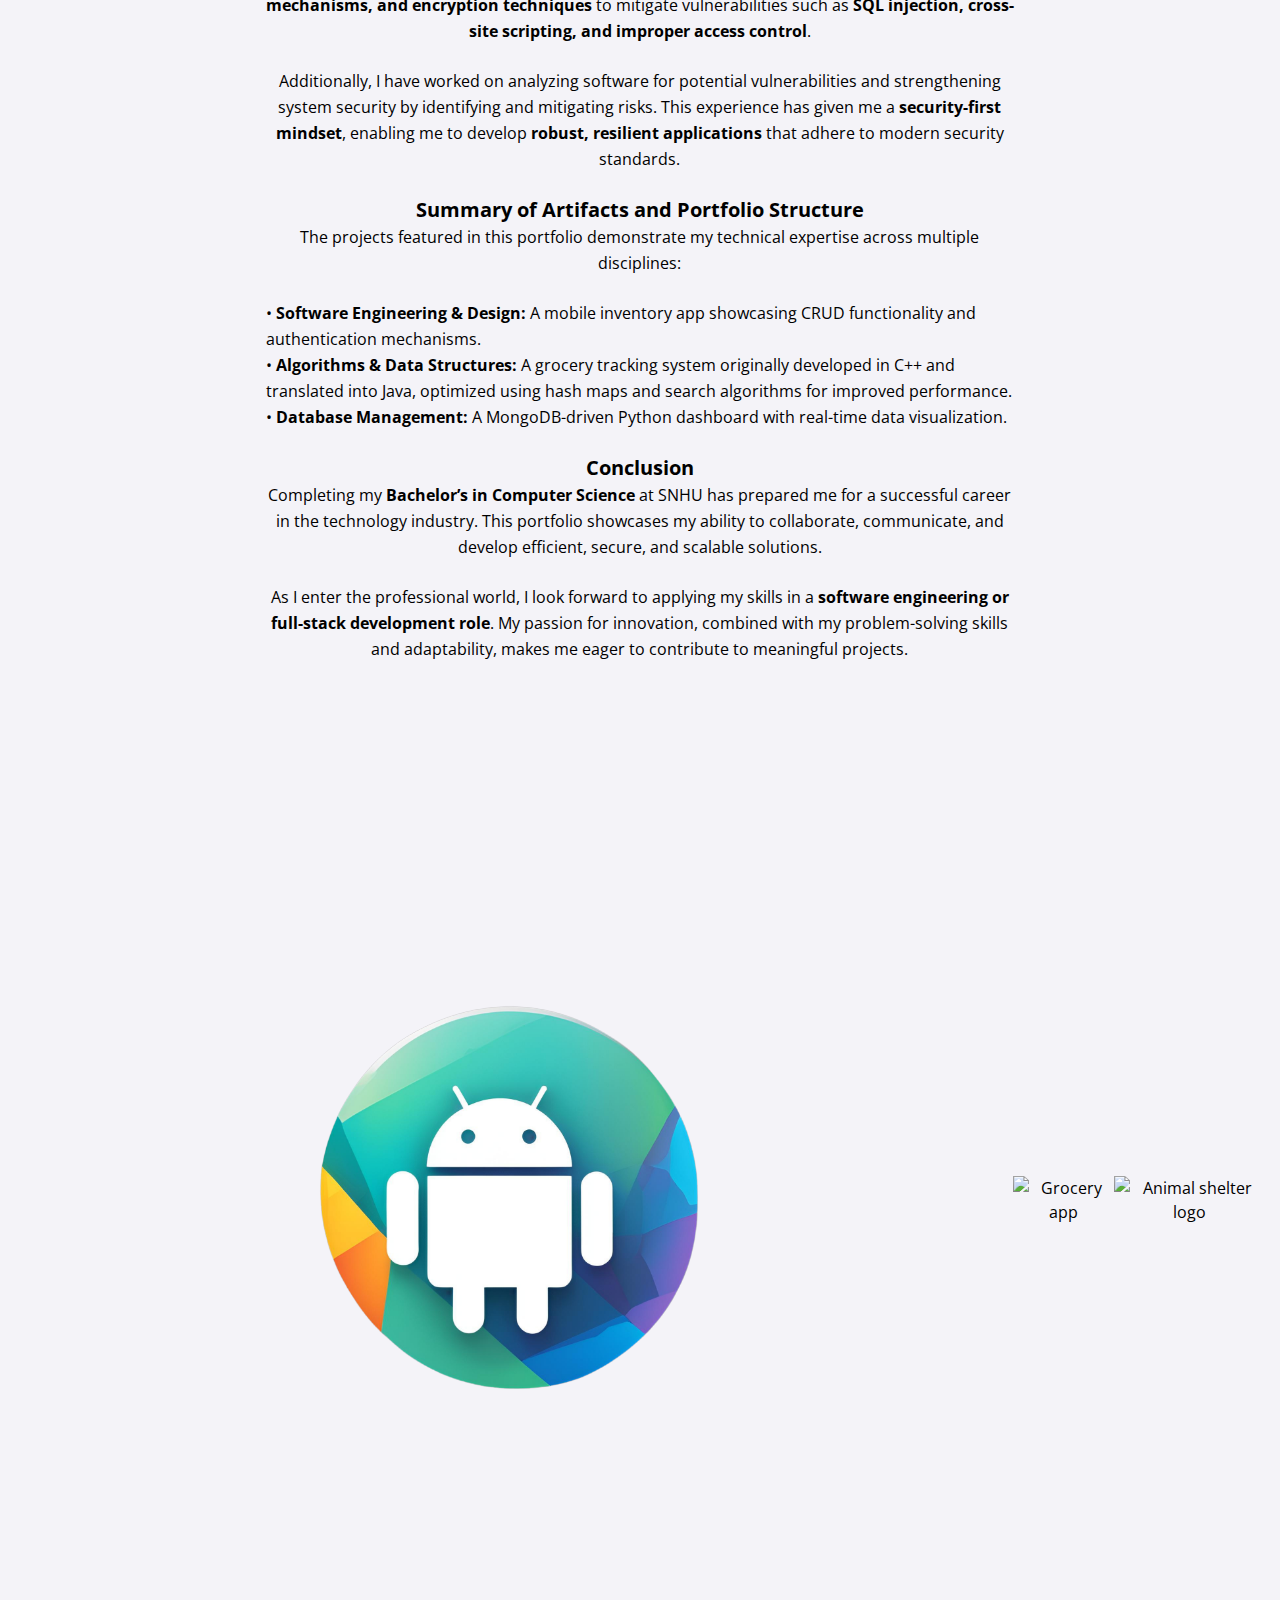
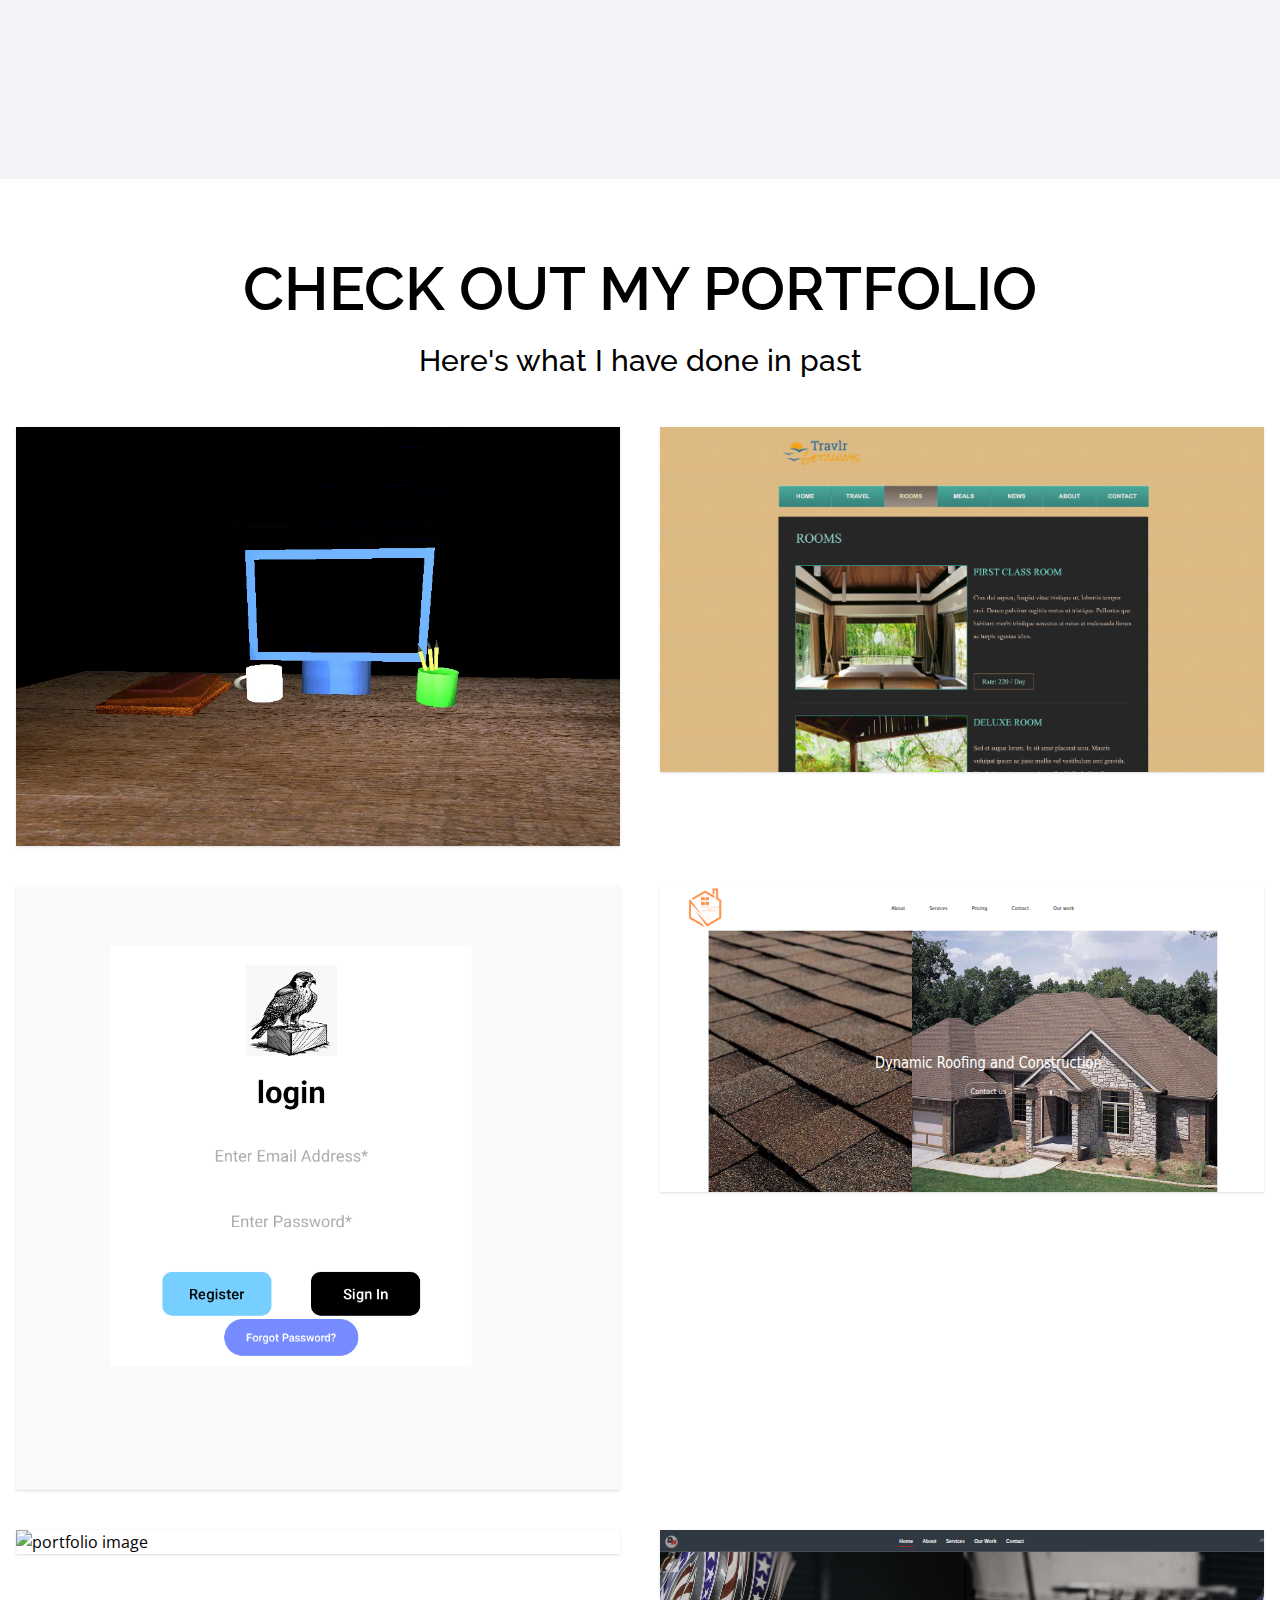
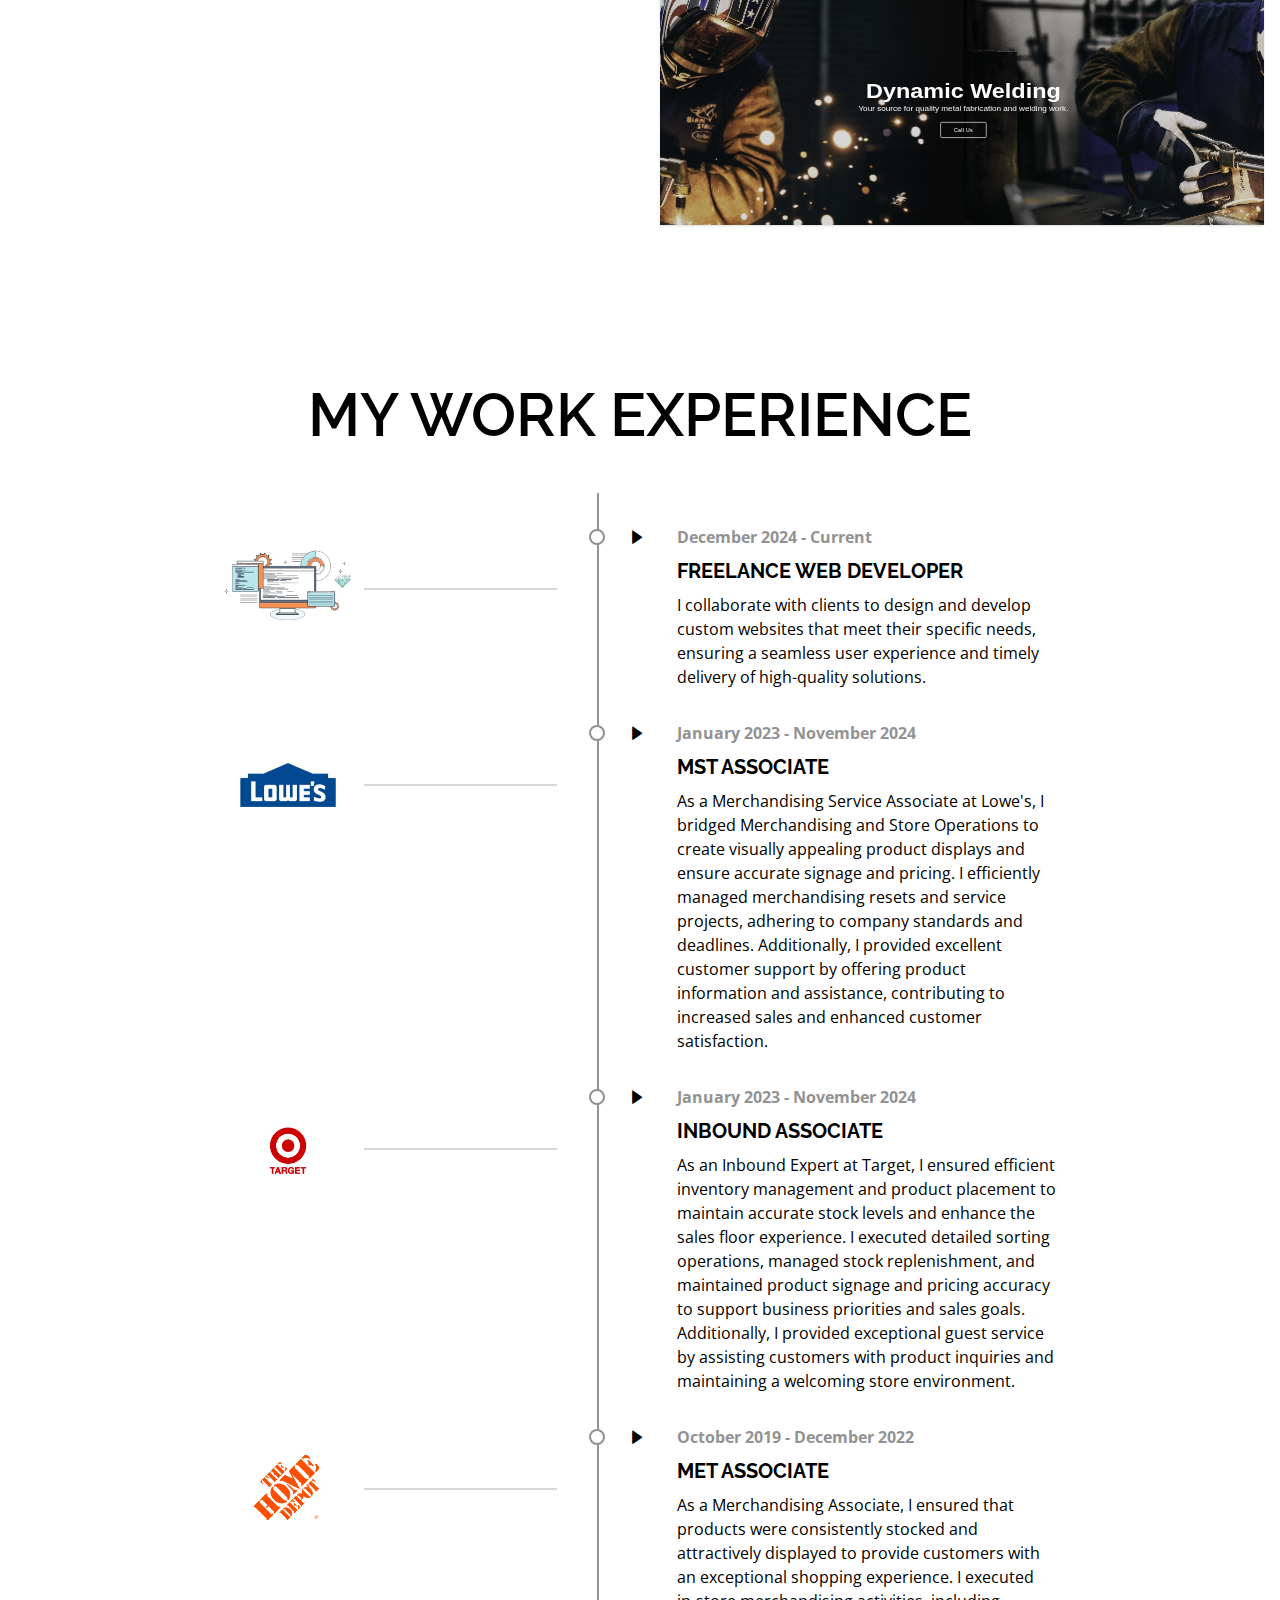
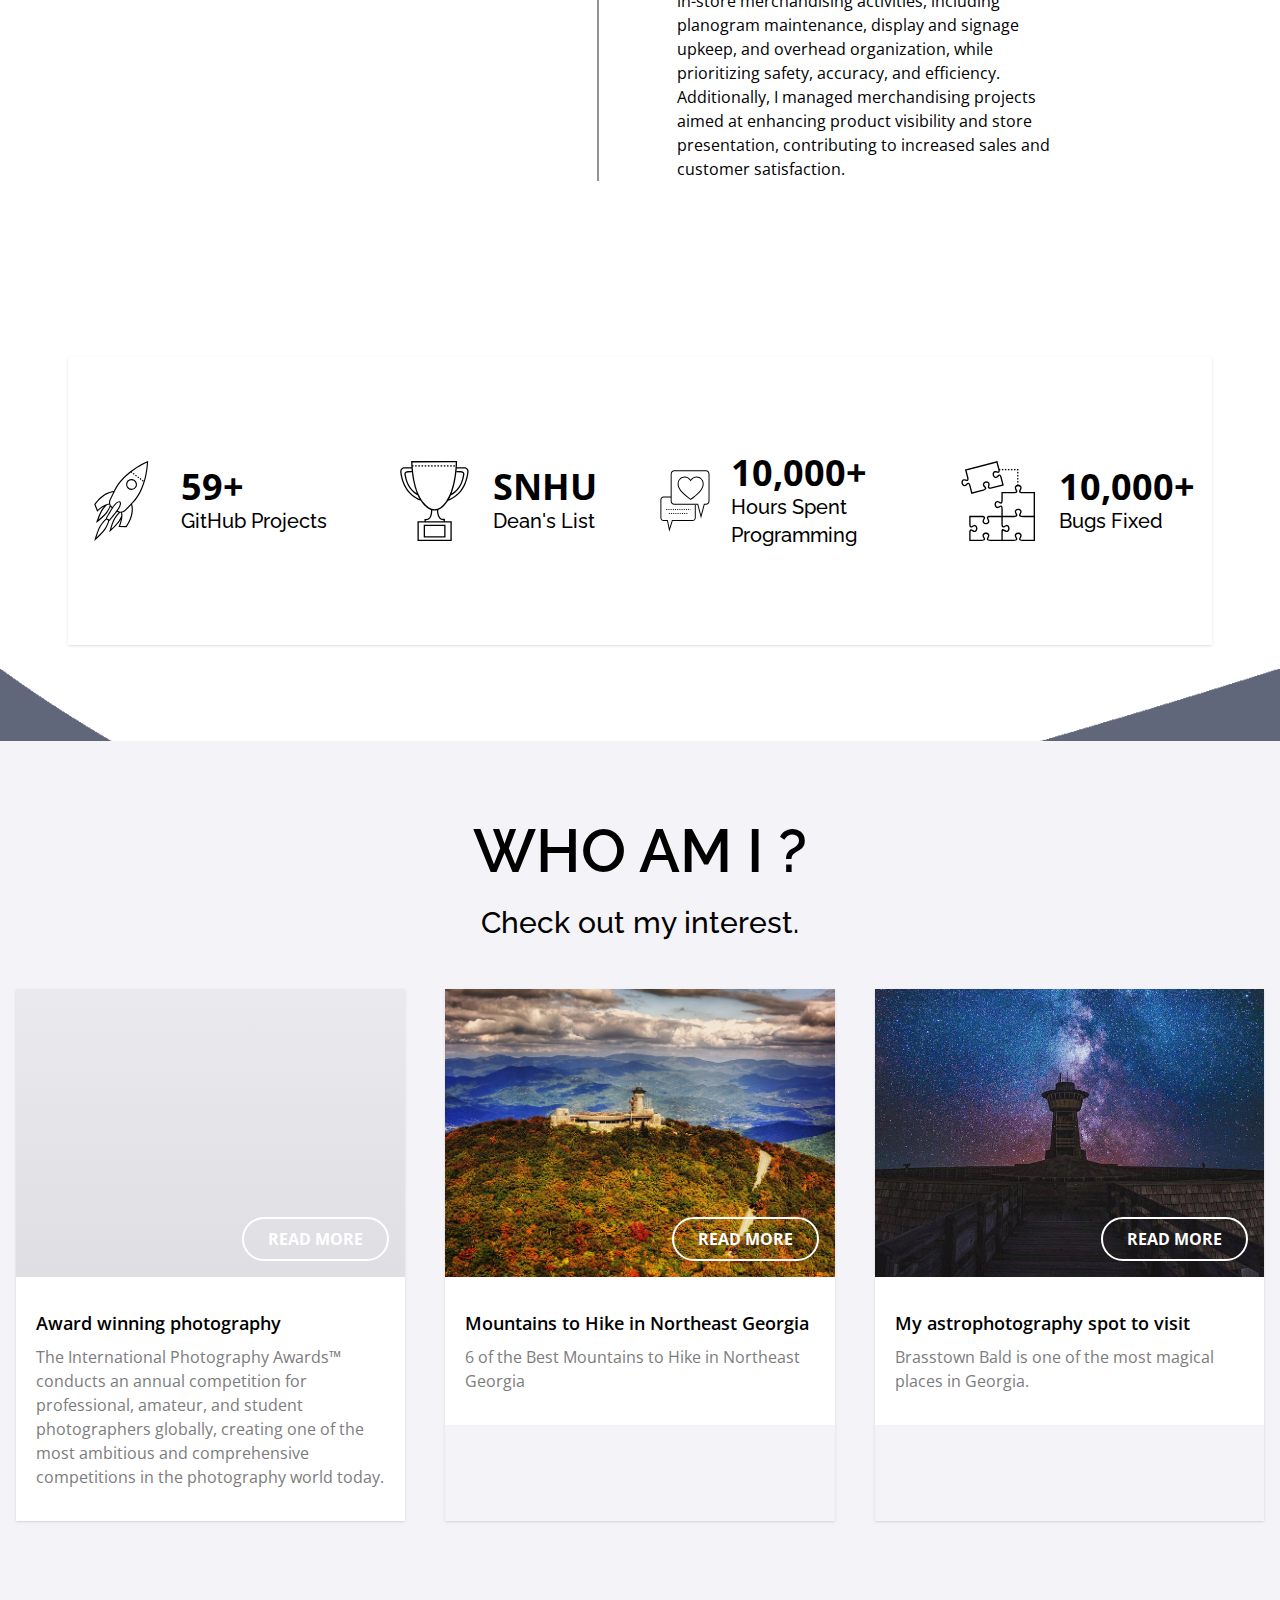
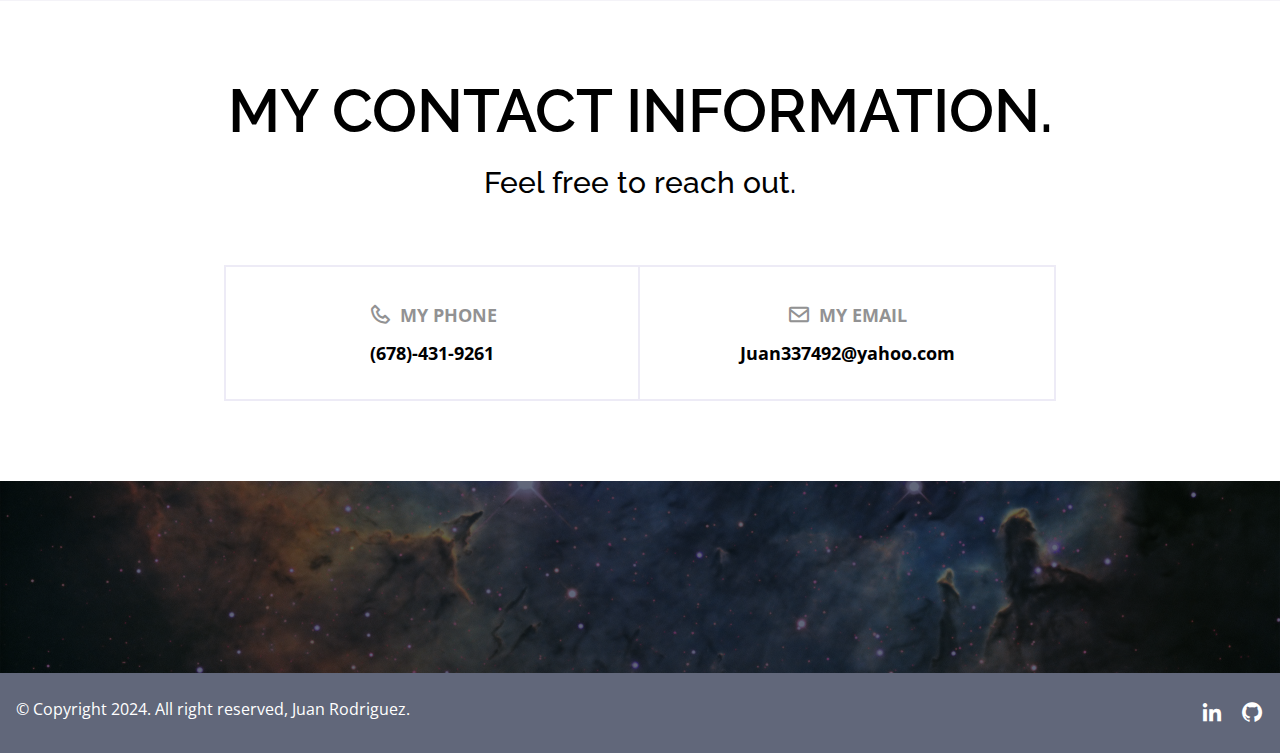
==== commit 72eff9df: "major update" ====
--- a/index.html
+++ b/index.html
@@ -277,6 +277,7 @@
               <li>Java</li>
               <li>C++</li>
               <li>JavaScript</li>
+              <li>TypeScript</li>
               <li>Python</li>
               <li>C#</li>
               <li>HTML & CSS</li>
@@ -332,7 +333,7 @@
                   DATABASES
                 </h3>
                 <p class="text-grey pt-4 text-sm group-hover:text-white md:text-base">
-                  Experienced with MongoDB, PostgreSQL, and MySQL.
+                  Experienced with MongoDB, PostgreSQL, SQLite, and MySQL.
                 </p>
               </div>
             </div>
@@ -390,6 +391,94 @@
                 aspect of my academic journey, highlighting the skills and knowledge I developed throughout the program. By clicking on an image, you can explore the narrative behind each project and 
                 understand how it aligns with my growth and expertise in computer science.
               </p>
+        
+              <p class="pt-6 font-body leading-relaxed text-grey-800">
+                Completing this program has not only strengthened my proficiency in <strong>software engineering, data structures and algorithms, database management, cybersecurity, and technical communication</strong>, but it has also refined my ability to work collaboratively, think critically, and approach challenges with an analytical mindset. Through coursework and hands-on projects, I have developed the skills necessary to contribute effectively to the technology industry and prepare for a career in software development or full-stack engineering.
+              </p>
+        
+              <p class="pt-6 font-body leading-relaxed text-grey-800">
+                This <strong>self-assessment</strong> highlights my strengths, professional goals, and technical competencies. It also provides an overview of how my academic experiences and projects have shaped my journey in the computer science field.
+              </p>
+        
+              <p class="pt-6 font-body leading-relaxed text-grey-800">
+                <strong class="text-xl">My Strengths and Professional Growth</strong><br>
+                Throughout my academic career, I have gained hands-on experience in multiple programming languages, frameworks, and software development methodologies. Each course I completed contributed to my ability to develop, test, and optimize software applications while considering efficiency, security, and usability.
+              </p>
+        
+              <p class="pt-6 font-body leading-relaxed text-grey-800">
+                <strong class="text-xl">Collaborating in a Team Environment</strong><br>
+                One of the most valuable aspects of my academic experience has been the opportunity to collaborate with peers in a professional, team-based environment. Courses such as <strong>CS 360: Mobile Architecture & Programming</strong> and <strong>CS 250: Software Development Lifecycle</strong> required me to work on projects that simulated real-world software development teams. 
+
+                Through these experiences, I learned to utilize <strong>version control systems like Git</strong> to manage code contributions effectively, delegate tasks using Agile methodologies, and troubleshoot challenges collaboratively. These projects reinforced the importance of communication, adaptability, and accountability in software development—skills that are crucial in the professional workplace.
+              </p>
+        
+              <p class="pt-6 font-body leading-relaxed text-grey-800">
+                <strong class="text-xl">Communication</strong><br>
+                A successful developer must be able to communicate effectively with both technical and non-technical people. My coursework in <strong>CS 255: System Analysis and Design</strong> emphasized the importance of clear documentation and requirement gathering when working with clients or project managers. I developed skills in writing <strong>software design documents, test plans, and technical reports</strong>, ensuring that I can articulate complex technical concepts in an accessible way.
+              </p>
+        
+              <p class="pt-6 font-body leading-relaxed text-grey-800">
+                <strong class="text-xl">Data Structures and Algorithms</strong><br>
+                A strong understanding of <strong>data structures and algorithms</strong> is essential for designing efficient applications. In <strong>CS 300: Data Structures and Algorithms</strong>, I gained experience implementing and optimizing <strong>sorting algorithms, hash tables, trees, and dynamic programming techniques</strong>. These problem-solving techniques have enabled me to write optimized, scalable code for a variety of applications.
+              </p>
+        
+              <p class="pt-6 font-body leading-relaxed text-grey-800">
+                One of my notable projects involved designing an <strong>optimized search algorithm for a grocery inventory application</strong>, significantly improving retrieval speed compared to traditional linear searches. My ability to evaluate <strong>Big-O complexity</strong> and make informed trade-offs between time and space efficiency has been a valuable asset in software development.
+              </p>
+        
+              <p class="pt-6 font-body leading-relaxed text-grey-800">
+                <strong class="text-xl">Software Engineering and Database Management</strong><br>
+                My experience in software engineering is demonstrated through projects that showcase my ability to design, develop, and optimize full-stack applications, mobile solutions, and data-driven systems. I have worked extensively with <strong>Python, Java, Android, and database technologies</strong>, applying industry best practices to ensure performance, scalability, and security.
+              </p>
+              
+              <p class="pt-6 font-body leading-relaxed text-grey-800">
+                <strong class="text-xl">Animal Shelter Dashboard</strong><br>
+                One of my key projects involved building a <strong>Python-based interactive dashboard</strong> using <strong>Dash and MongoDB</strong>, designed to dynamically visualize and analyze real-time data. This project strengthened my ability to integrate <strong>front-end and back-end technologies</strong>, optimize data retrieval with aggregation pipelines, and apply database indexing techniques to improve performance.
+              </p>
+              
+              <p class="pt-6 font-body leading-relaxed text-grey-800">
+                <strong class="text-xl">Mobile Inventory App</strong><br>
+                Additionally, I developed a <strong>mobile inventory management application</strong> using <strong>Android Studio, Java, and SQLite</strong>. This project required implementing <strong>CRUD functionality, authentication mechanisms, and efficient local database management</strong>. Building this mobile-first application reinforced my understanding of <strong>user experience design, mobile optimization, and structured data storage</strong>.
+              </p>
+              
+              <p class="pt-6 font-body leading-relaxed text-grey-800">
+                <strong class="text-xl">CornerGrocerApp</strong><br>
+                Another major project, the <strong>CornerGrocer application</strong>, was originally written in <strong>C++</strong> and later translated into <strong>Java</strong>. Given my understanding of <strong>Big O notation</strong>, I implemented a <strong>HashMap-based solution</strong> to optimize item lookups and inventory tracking, significantly improving data retrieval efficiency.
+              </p>
+              
+              <p class="pt-6 font-body leading-relaxed text-grey-800">
+                Through these projects, I have gained extensive experience in <strong>software development, database management, and API integration</strong>, ensuring that my applications are both functional and scalable across different environments.
+              </p>
+              
+              <p class="pt-6 font-body leading-relaxed text-grey-800">
+                <strong class="text-xl">Security and Secure Coding Practices</strong><br>
+                Security is an essential aspect of software development, and I have applied <strong>secure coding principles</strong> across multiple projects. I have implemented <strong>input validation, authentication mechanisms, and encryption techniques</strong> to mitigate vulnerabilities such as <strong>SQL injection, cross-site scripting, and improper access control</strong>.
+              </p>
+              
+              <p class="pt-6 font-body leading-relaxed text-grey-800">
+                Additionally, I have worked on analyzing software for potential vulnerabilities and strengthening system security by identifying and mitigating risks. This experience has given me a <strong>security-first mindset</strong>, enabling me to develop <strong>robust, resilient applications</strong> that adhere to modern security standards.
+              </p>
+              
+              <p class="pt-6 font-body leading-relaxed text-grey-800">
+                <strong class="text-xl">Summary of Artifacts and Portfolio Structure</strong><br>
+                The projects featured in this portfolio demonstrate my technical expertise across multiple disciplines:
+              </p>
+              
+              <ul class="pt-6 font-body leading-relaxed text-grey-800 text-left">
+                <li>• <strong>Software Engineering & Design:</strong> A mobile inventory app showcasing CRUD functionality and authentication mechanisms.</li>
+                <li>• <strong>Algorithms & Data Structures:</strong> A grocery tracking system originally developed in C++ and translated into Java, optimized using hash maps and search algorithms for improved performance.</li>
+                <li>• <strong>Database Management:</strong> A MongoDB-driven Python dashboard with real-time data visualization.</li>
+              </ul>
+        
+              <p class="pt-6 font-body leading-relaxed text-grey-800">
+                <strong class="text-xl">Conclusion</strong><br>
+                Completing my <strong>Bachelor’s in Computer Science</strong> at SNHU has prepared me for a successful career in the technology industry. This portfolio showcases my ability to collaborate, communicate, and develop efficient, secure, and scalable solutions. 
+              </p>
+        
+              <p class="pt-6 font-body leading-relaxed text-grey-800">
+                As I enter the professional world, I look forward to applying my skills in a <strong>software engineering or full-stack development role</strong>. My passion for innovation, combined with my problem-solving skills and adaptability, makes me eager to contribute to meaningful projects.
+              </p>
+
             </div>
         
             <!-- Images Section -->
